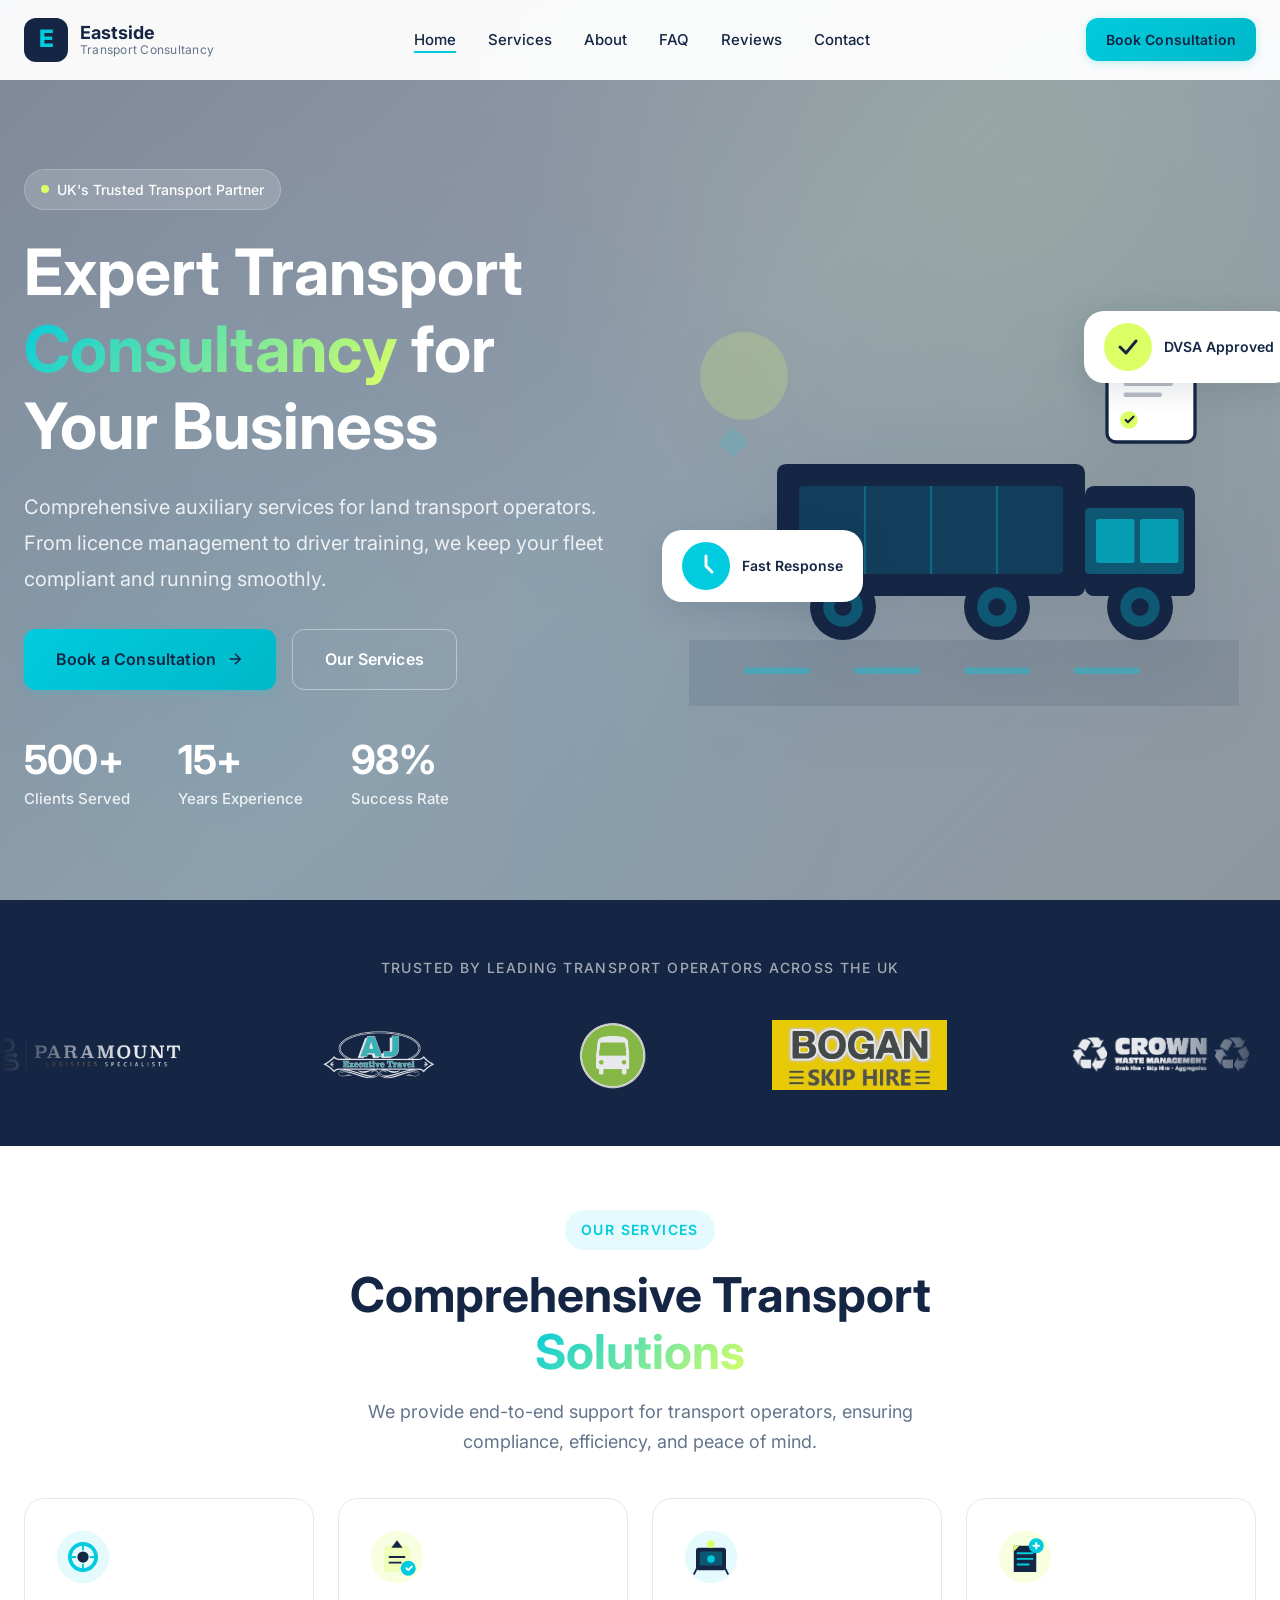
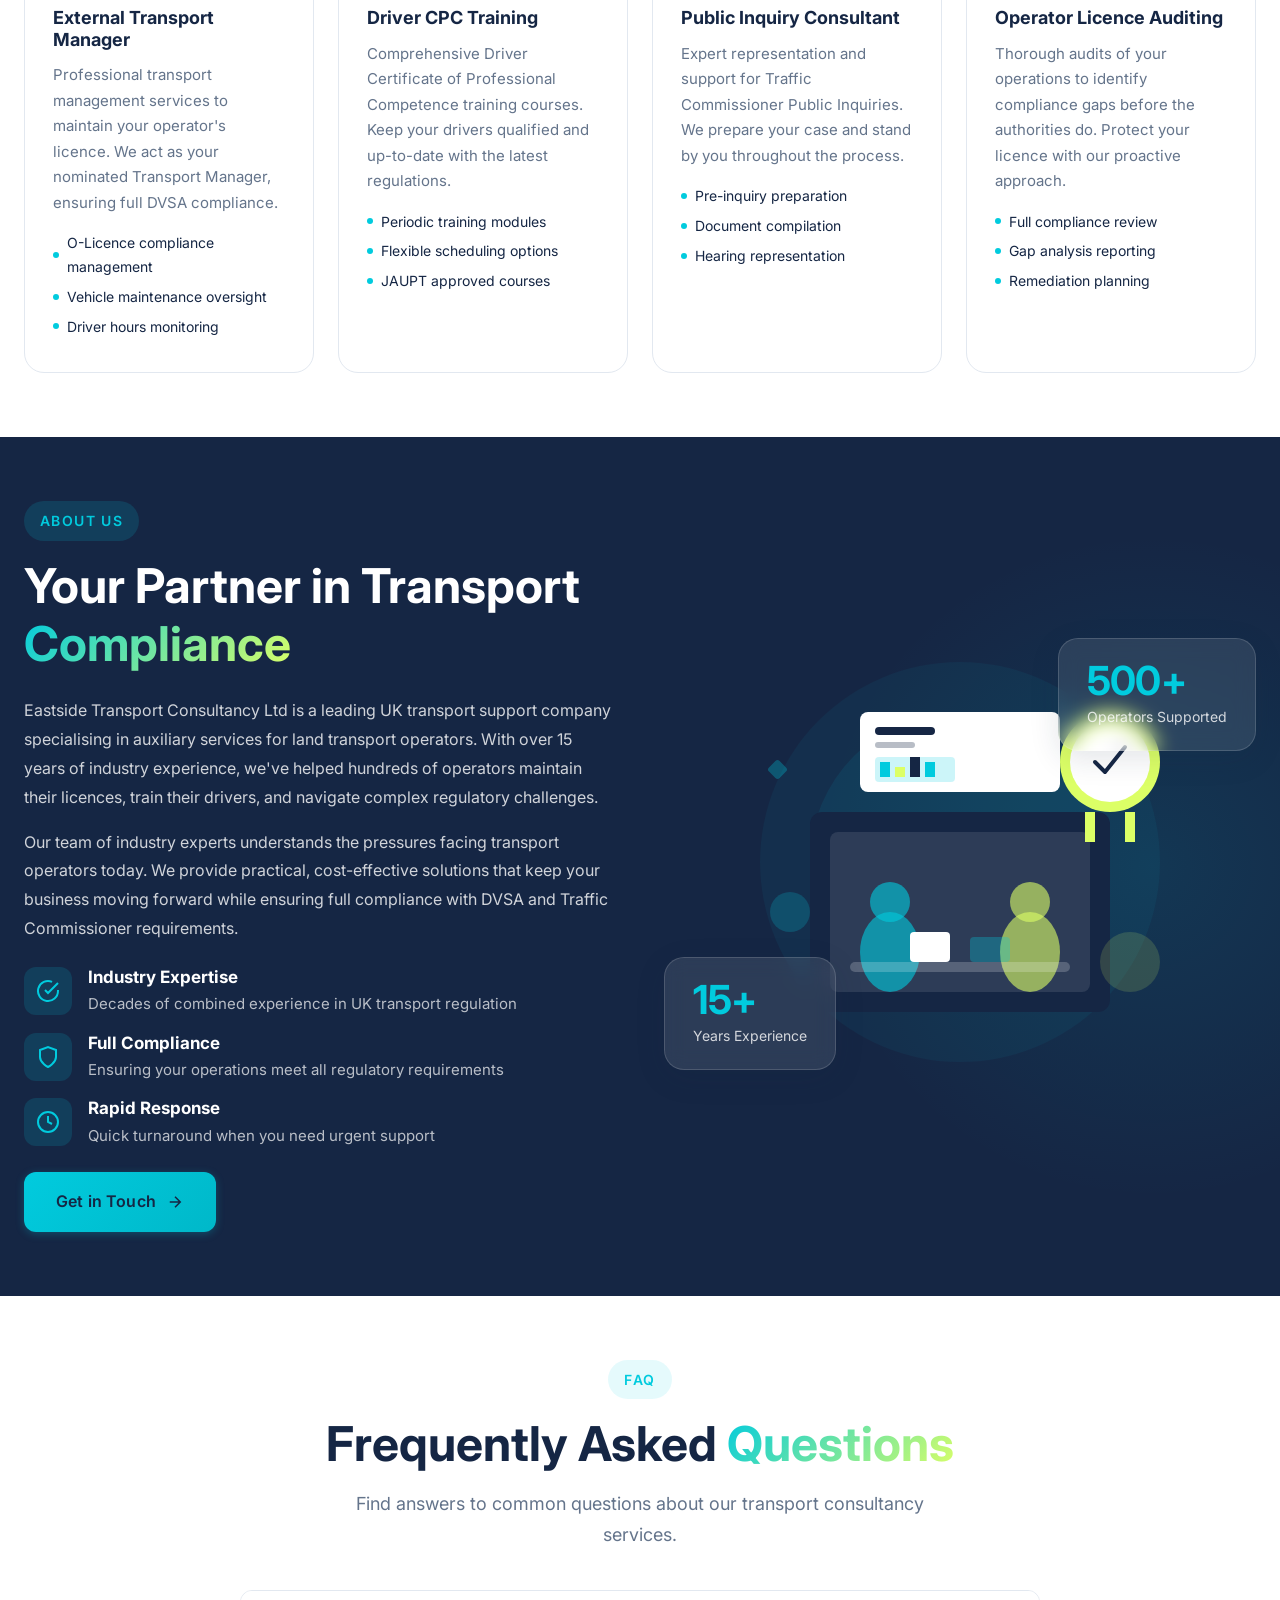
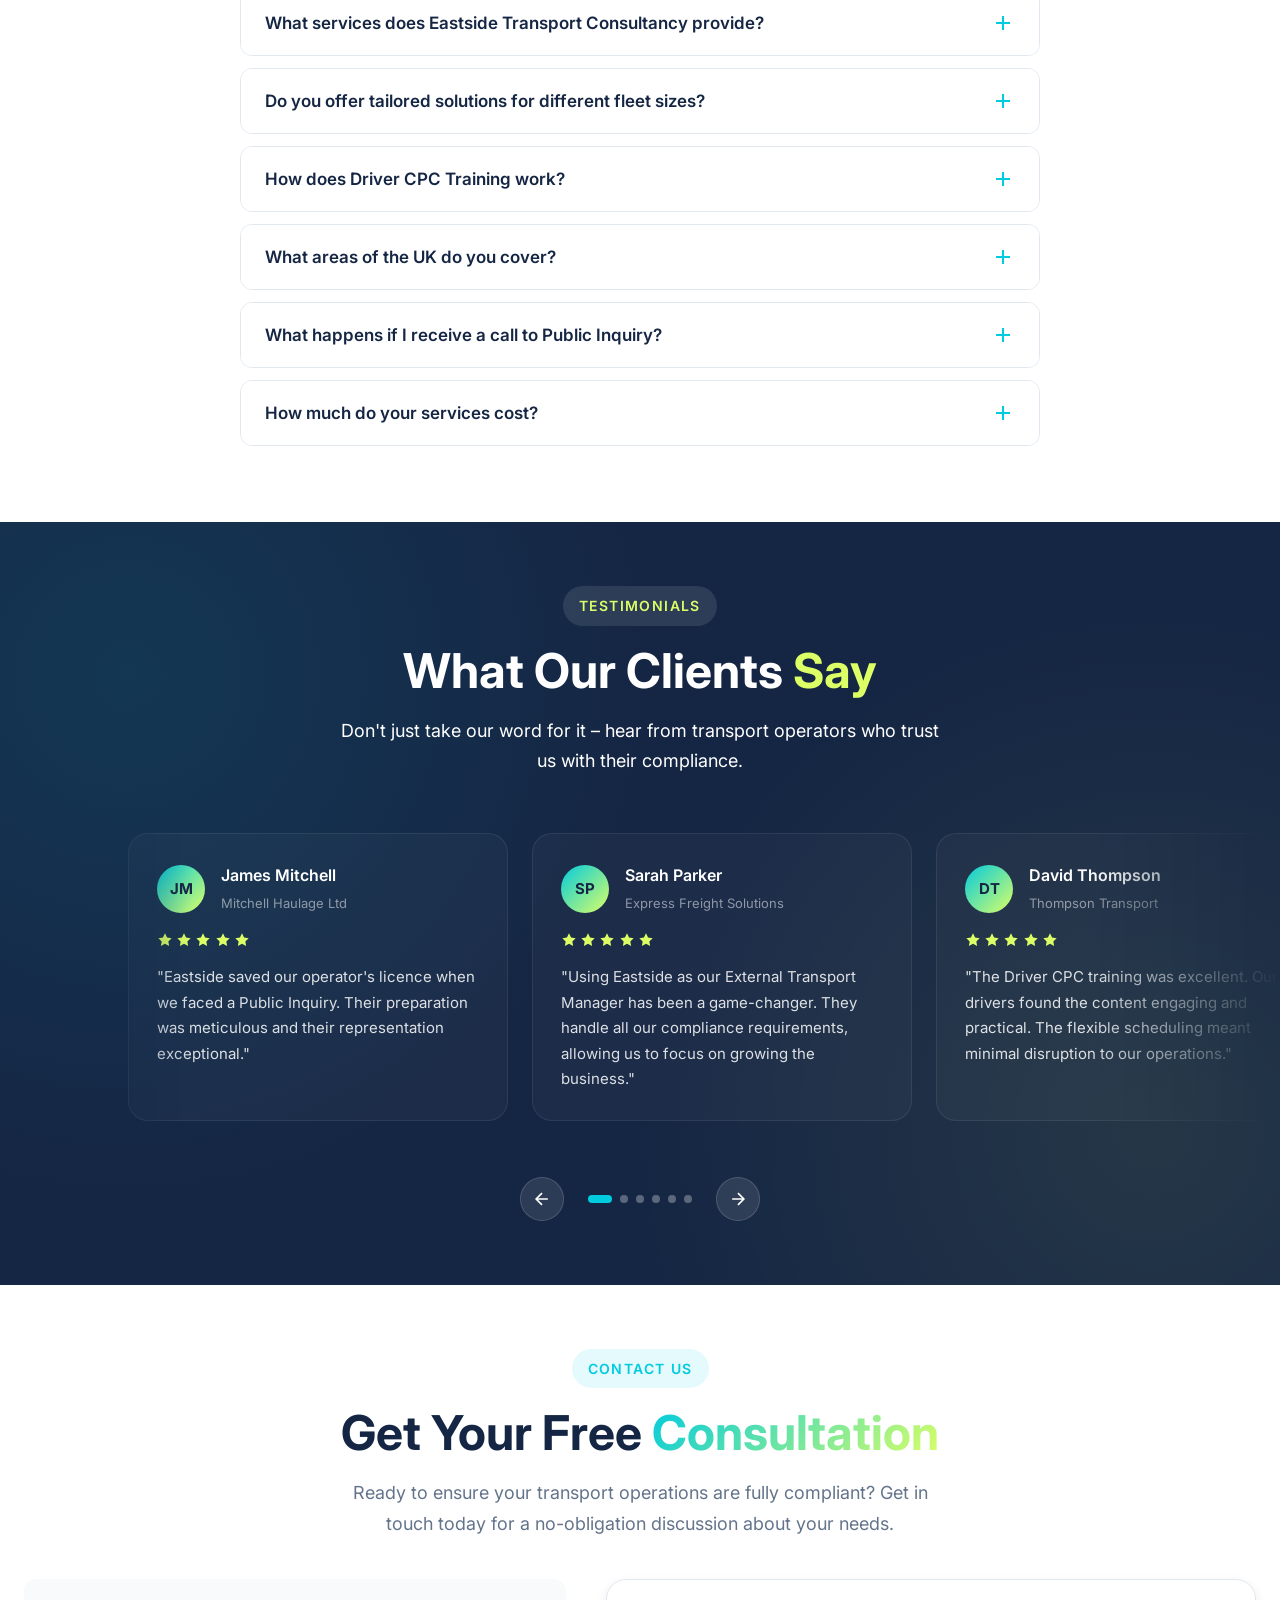
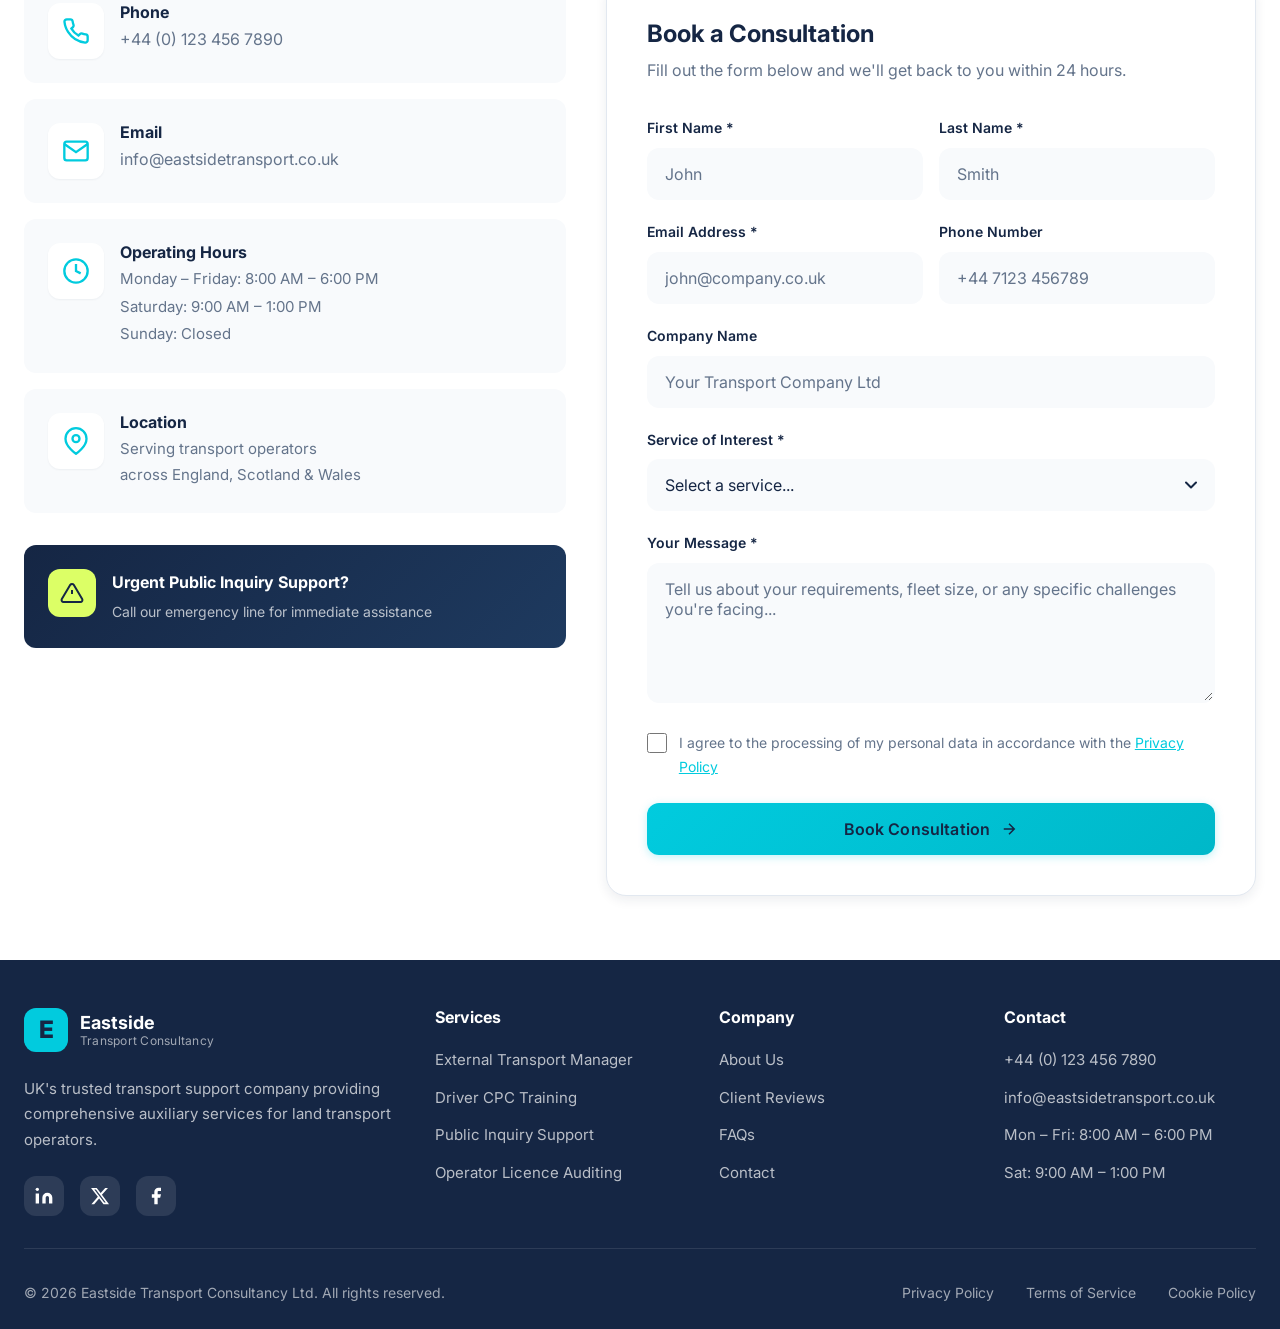
==== index.html @ 1ccb3931 "Initial commit without large video" ====
<!DOCTYPE html>
<html lang="en-GB">
<head>
    <meta charset="UTF-8">
    <meta name="viewport" content="width=device-width, initial-scale=1.0">
    <meta name="description" content="Eastside Transport Consultancy Ltd - UK's trusted transport support company providing External Transport Manager services, Driver CPC Training, Public Inquiry support, and Operator Licence Auditing.">
    <meta name="keywords" content="transport consultancy, external transport manager, driver CPC training, operator licence auditing, public inquiry solicitor, UK transport services, HGV compliance, fleet management">
    <meta name="author" content="Eastside Transport Consultancy Ltd">
    <meta name="robots" content="index, follow">
    
    <!-- Open Graph / Social Media -->
    <meta property="og:type" content="website">
    <meta property="og:title" content="Eastside Transport Consultancy | Professional Transport Support Services UK">
    <meta property="og:description" content="Expert transport consultancy services including External Transport Manager, Driver CPC Training, Public Inquiry support, and Operator Licence Auditing.">
    <meta property="og:url" content="https://eastsidetransportconsultancy.co.uk">
    <meta property="og:image" content="images/og-image.jpg">
    
    <!-- Twitter Card -->
    <meta name="twitter:card" content="summary_large_image">
    <meta name="twitter:title" content="Eastside Transport Consultancy | Professional Transport Support Services UK">
    <meta name="twitter:description" content="Expert transport consultancy services including External Transport Manager, Driver CPC Training, and more.">
    
    <title>Eastside Transport Consultancy | Professional Transport Support Services UK</title>
    
    <!-- Favicon -->
    <link rel="icon" type="image/svg+xml" href="data:image/svg+xml,<svg xmlns='http://www.w3.org/2000/svg' viewBox='0 0 100 100'><rect fill='%23152644' rx='15' width='100' height='100'/><text x='50' y='65' font-size='50' text-anchor='middle' fill='%2301cbde'>E</text></svg>">
    
    <!-- Google Fonts -->
    <link rel="preconnect" href="https://fonts.googleapis.com">
    <link rel="preconnect" href="https://fonts.gstatic.com" crossorigin>
    <link href="https://fonts.googleapis.com/css2?family=Inter:wght@300;400;500;600;700;800;900&display=swap" rel="stylesheet">
    
    <!-- Stylesheet -->
    <link rel="stylesheet" href="styles.css">
    
    <!-- Canonical URL -->
    <link rel="canonical" href="https://eastsidetransportconsultancy.co.uk">
</head>
<body>
    <!-- Navigation -->
    <header class="header" id="header">
        <nav class="nav container">
            <a href="#" class="nav__logo">
                <span class="logo-icon">E</span>
                <div class="logo-text">
                    <span class="logo-name">Eastside</span>
                    <span class="logo-tagline">Transport Consultancy</span>
                </div>
            </a>
            
            <ul class="nav__menu" id="nav-menu">
                <li class="nav__item"><a href="#home" class="nav__link active">Home</a></li>
                <li class="nav__item"><a href="#services" class="nav__link">Services</a></li>
                <li class="nav__item"><a href="#about" class="nav__link">About</a></li>
                <li class="nav__item"><a href="#faq" class="nav__link">FAQ</a></li>
                <li class="nav__item"><a href="#reviews" class="nav__link">Reviews</a></li>
                <li class="nav__item"><a href="#contact" class="nav__link">Contact</a></li>
            </ul>
            
            <a href="#contact" class="btn btn--primary nav__cta">Book Consultation</a>
            
            <button class="nav__toggle" id="nav-toggle" aria-label="Toggle navigation">
                <span class="hamburger"></span>
            </button>
        </nav>
    </header>

    <main>
        <!-- Hero Section -->
        <section class="hero hero--has-video" id="home">
            <div class="hero__bg">
                <video class="hero__video" autoplay muted loop playsinline>
                    <source src="Videos/Highway hero video.mp4" type="video/mp4">
                </video>
                <div class="hero__video-overlay"></div>
                <div class="hero__pattern"></div>
                <div class="hero__gradient"></div>
            </div>
            <div class="container hero__container">
                <div class="hero__content">
                    <div class="hero__badge" data-animate="fade-up">
                        <span class="badge-dot"></span>
                        UK's Trusted Transport Partner
                    </div>
                    <h1 class="hero__title" data-animate="fade-up" data-delay="100">
                        Expert Transport <span class="text-gradient">Consultancy</span> for Your Business
                    </h1>
                    <p class="hero__subtitle" data-animate="fade-up" data-delay="200">
                        Comprehensive auxiliary services for land transport operators. From licence management to driver training, we keep your fleet compliant and running smoothly.
                    </p>
                    <div class="hero__cta" data-animate="fade-up" data-delay="300">
                        <a href="#contact" class="btn btn--primary btn--large">
                            <span>Book a Consultation</span>
                            <svg width="20" height="20" viewBox="0 0 24 24" fill="none" stroke="currentColor" stroke-width="2">
                                <path d="M5 12h14M12 5l7 7-7 7"/>
                            </svg>
                        </a>
                        <a href="#services" class="btn btn--outline btn--large">
                            <span>Our Services</span>
                        </a>
                    </div>
                    <div class="hero__stats" data-animate="fade-up" data-delay="400">
                        <div class="stat">
                            <span class="stat__number">500+</span>
                            <span class="stat__label">Clients Served</span>
                        </div>
                        <div class="stat">
                            <span class="stat__number">15+</span>
                            <span class="stat__label">Years Experience</span>
                        </div>
                        <div class="stat">
                            <span class="stat__number">98%</span>
                            <span class="stat__label">Success Rate</span>
                        </div>
                    </div>
                </div>
                <div class="hero__visual" data-animate="fade-left" data-delay="200">
                    <div class="hero__image-wrapper">
                        <div class="hero__image">
                            <svg viewBox="0 0 500 400" fill="none" xmlns="http://www.w3.org/2000/svg" class="hero-illustration">
                                <!-- Truck Body -->
                                <rect x="80" y="180" width="280" height="120" rx="8" fill="#152644"/>
                                <rect x="360" y="200" width="100" height="100" rx="8" fill="#152644"/>
                                <!-- Cabin -->
                                <rect x="360" y="220" width="90" height="60" rx="4" fill="#01cbde" opacity="0.3"/>
                                <rect x="370" y="230" width="35" height="40" rx="2" fill="#01cbde" opacity="0.6"/>
                                <rect x="410" y="230" width="35" height="40" rx="2" fill="#01cbde" opacity="0.6"/>
                                <!-- Container Details -->
                                <rect x="100" y="200" width="240" height="80" rx="4" fill="#01cbde" opacity="0.15"/>
                                <line x1="160" y1="200" x2="160" y2="280" stroke="#01cbde" stroke-width="2" opacity="0.3"/>
                                <line x1="220" y1="200" x2="220" y2="280" stroke="#01cbde" stroke-width="2" opacity="0.3"/>
                                <line x1="280" y1="200" x2="280" y2="280" stroke="#01cbde" stroke-width="2" opacity="0.3"/>
                                <!-- Wheels -->
                                <circle cx="140" cy="310" r="30" fill="#152644"/>
                                <circle cx="140" cy="310" r="18" fill="#01cbde" opacity="0.3"/>
                                <circle cx="140" cy="310" r="8" fill="#152644"/>
                                <circle cx="280" cy="310" r="30" fill="#152644"/>
                                <circle cx="280" cy="310" r="18" fill="#01cbde" opacity="0.3"/>
                                <circle cx="280" cy="310" r="8" fill="#152644"/>
                                <circle cx="410" cy="310" r="30" fill="#152644"/>
                                <circle cx="410" cy="310" r="18" fill="#01cbde" opacity="0.3"/>
                                <circle cx="410" cy="310" r="8" fill="#152644"/>
                                <!-- Road -->
                                <rect x="0" y="340" width="500" height="60" fill="#152644" opacity="0.1"/>
                                <rect x="50" y="365" width="60" height="6" rx="3" fill="#01cbde" opacity="0.4"/>
                                <rect x="150" y="365" width="60" height="6" rx="3" fill="#01cbde" opacity="0.4"/>
                                <rect x="250" y="365" width="60" height="6" rx="3" fill="#01cbde" opacity="0.4"/>
                                <rect x="350" y="365" width="60" height="6" rx="3" fill="#01cbde" opacity="0.4"/>
                                <!-- Decorative Elements -->
                                <circle cx="50" cy="100" r="40" fill="#dcff66" opacity="0.2"/>
                                <circle cx="450" cy="80" r="30" fill="#01cbde" opacity="0.2"/>
                                <rect x="30" y="150" width="20" height="20" rx="4" fill="#01cbde" opacity="0.15" transform="rotate(45 40 160)"/>
                                <!-- Document/Clipboard Icon -->
                                <rect x="380" y="60" width="80" height="100" rx="8" fill="white" stroke="#152644" stroke-width="3"/>
                                <rect x="395" y="80" width="50" height="6" rx="3" fill="#01cbde"/>
                                <rect x="395" y="95" width="40" height="4" rx="2" fill="#152644" opacity="0.3"/>
                                <rect x="395" y="105" width="45" height="4" rx="2" fill="#152644" opacity="0.3"/>
                                <rect x="395" y="115" width="35" height="4" rx="2" fill="#152644" opacity="0.3"/>
                                <circle cx="400" cy="140" r="8" fill="#dcff66"/>
                                <path d="M397 140 L399 142 L404 137" stroke="#152644" stroke-width="2" stroke-linecap="round" stroke-linejoin="round"/>
                            </svg>
                        </div>
                        <div class="hero__float hero__float--1">
                            <svg width="48" height="48" viewBox="0 0 48 48" fill="none">
                                <circle cx="24" cy="24" r="24" fill="#dcff66"/>
                                <path d="M16 24l6 6 10-12" stroke="#152644" stroke-width="3" stroke-linecap="round" stroke-linejoin="round"/>
                            </svg>
                            <span>DVSA Approved</span>
                        </div>
                        <div class="hero__float hero__float--2">
                            <svg width="48" height="48" viewBox="0 0 48 48" fill="none">
                                <circle cx="24" cy="24" r="24" fill="#01cbde"/>
                                <path d="M24 14v10l6 6" stroke="white" stroke-width="3" stroke-linecap="round" stroke-linejoin="round"/>
                            </svg>
                            <span>Fast Response</span>
                        </div>
                    </div>
                </div>
            </div>
            
            </section>

        <!-- Trusted Companies Section -->
        <section class="trusted-companies" id="trusted">
            <div class="container">
                <p class="trusted-companies__label">Trusted by leading transport operators across the UK</p>
            </div>
            <div class="trusted-companies__track">
                <div class="trusted-companies__logos">
                    <!-- First set of logos -->
                    <div class="trusted-companies__logo">
                        <img src="logos/paramount_logistics_logo-final.webp" alt="Paramount Logistics">
                    </div>
                    <div class="trusted-companies__logo">
                        <img src="logos/AJ-Travel-Website-Logo.png" alt="AJ Travel">
                    </div>
                    <div class="trusted-companies__logo">
                        <img src="logos/asa travel.png" alt="ASA Travel">
                    </div>
                    <div class="trusted-companies__logo">
                        <img src="logos/bogan-skip-hire-logo-25.jpg" alt="Bogan Skip Hire">
                    </div>
                    <div class="trusted-companies__logo">
                        <img src="logos/Crown-Waste-Management-Logo-White-2021-01.webp" alt="Crown Waste Management">
                    </div>
                    <div class="trusted-companies__logo">
                        <img src="logos/rh travels white.png" alt="RH Travels">
                    </div>
                    <div class="trusted-companies__logo">
                        <img src="logos/SB_logo.png" alt="SB Logo">
                    </div>
                    <div class="trusted-companies__logo travelstar-logo">
                        <img src="logos/travel star no bg.png" alt="Travelstar">
                    </div>
                    <div class="trusted-companies__logo">
                        <img src="logos/wallsall builders white (1).png" alt="Walsall Builders">
                    </div>
                    <div class="trusted-companies__logo">
                        <img src="logos/westbourne school.png" alt="Westbourne School">
                    </div>
                    <!-- Duplicate set for seamless loop -->
                    <div class="trusted-companies__logo">
                        <img src="logos/paramount_logistics_logo-final.webp" alt="Paramount Logistics">
                    </div>
                    <div class="trusted-companies__logo">
                        <img src="logos/AJ-Travel-Website-Logo.png" alt="AJ Travel">
                    </div>
                    <div class="trusted-companies__logo">
                        <img src="logos/asa travel.png" alt="ASA Travel">
                    </div>
                    <div class="trusted-companies__logo">
                        <img src="logos/bogan-skip-hire-logo-25.jpg" alt="Bogan Skip Hire">
                    </div>
                    <div class="trusted-companies__logo">
                        <img src="logos/Crown-Waste-Management-Logo-White-2021-01.webp" alt="Crown Waste Management">
                    </div>
                    <div class="trusted-companies__logo">
                        <img src="logos/rh travels white.png" alt="RH Travels">
                    </div>
                    <div class="trusted-companies__logo">
                        <img src="logos/SB_logo.png" alt="SB Logo">
                    </div>
                    <div class="trusted-companies__logo travelstar-logo">
                        <img src="logos/travel star no bg.png" alt="Travelstar">
                    </div>
                    <div class="trusted-companies__logo">
                        <img src="logos/wallsall builders white (1).png" alt="Walsall Builders">
                    </div>
                    <div class="trusted-companies__logo">
                        <img src="logos/westbourne school.png" alt="Westbourne School">
                    </div>
                </div>
            </div>
        </section>

        <!-- Services Section -->
        <section class="services" id="services">
            <div class="container">
                <div class="section-header" data-animate="fade-up">
                    <span class="section-tag">Our Services</span>
                    <h2 class="section-title">Comprehensive Transport <span class="text-gradient">Solutions</span></h2>
                    <p class="section-subtitle">We provide end-to-end support for transport operators, ensuring compliance, efficiency, and peace of mind.</p>
                </div>
                
                <div class="services__grid">
                    <!-- Service 1 -->
                    <article class="service-card" data-animate="fade-up" data-delay="100">
                        <div class="service-card__icon">
                            <svg viewBox="0 0 64 64" fill="none">
                                <circle cx="32" cy="32" r="28" fill="#01cbde" opacity="0.1"/>
                                <path d="M32 16c-8.8 0-16 7.2-16 16s7.2 16 16 16 16-7.2 16-16-7.2-16-16-16zm0 28c-6.6 0-12-5.4-12-12s5.4-12 12-12 12 5.4 12 12-5.4 12-12 12z" fill="#01cbde"/>
                                <circle cx="32" cy="32" r="6" fill="#152644"/>
                                <path d="M32 20v4M32 40v4M20 32h4M40 32h4" stroke="#01cbde" stroke-width="2" stroke-linecap="round"/>
                            </svg>
                        </div>
                        <h3 class="service-card__title">External Transport Manager</h3>
                        <p class="service-card__desc">Professional transport management services to maintain your operator's licence. We act as your nominated Transport Manager, ensuring full DVSA compliance.</p>
                        <ul class="service-card__features">
                            <li>O-Licence compliance management</li>
                            <li>Vehicle maintenance oversight</li>
                            <li>Driver hours monitoring</li>
                        </ul>
                    </article>

                    <!-- Service 2 -->
                    <article class="service-card" data-animate="fade-up" data-delay="200">
                        <div class="service-card__icon">
                            <svg viewBox="0 0 64 64" fill="none">
                                <circle cx="32" cy="32" r="28" fill="#dcff66" opacity="0.2"/>
                                <rect x="18" y="20" width="28" height="28" rx="4" fill="#dcff66" opacity="0.3"/>
                                <path d="M24 32h16M24 38h12" stroke="#152644" stroke-width="2" stroke-linecap="round"/>
                                <path d="M32 14l-6 8h12l-6-8z" fill="#152644"/>
                                <circle cx="44" cy="44" r="8" fill="#01cbde"/>
                                <path d="M42 44l2 2 4-4" stroke="white" stroke-width="2" stroke-linecap="round" stroke-linejoin="round"/>
                            </svg>
                        </div>
                        <h3 class="service-card__title">Driver CPC Training</h3>
                        <p class="service-card__desc">Comprehensive Driver Certificate of Professional Competence training courses. Keep your drivers qualified and up-to-date with the latest regulations.</p>
                        <ul class="service-card__features">
                            <li>Periodic training modules</li>
                            <li>Flexible scheduling options</li>
                            <li>JAUPT approved courses</li>
                        </ul>
                    </article>

                    <!-- Service 3 -->
                    <article class="service-card" data-animate="fade-up" data-delay="300">
                        <div class="service-card__icon">
                            <svg viewBox="0 0 64 64" fill="none">
                                <circle cx="32" cy="32" r="28" fill="#01cbde" opacity="0.1"/>
                                <rect x="16" y="22" width="32" height="24" rx="3" fill="#152644"/>
                                <rect x="20" y="26" width="24" height="16" rx="2" fill="#01cbde" opacity="0.3"/>
                                <circle cx="32" cy="34" r="4" fill="#01cbde"/>
                                <path d="M14 50l4-8h28l4 8" stroke="#152644" stroke-width="2" stroke-linecap="round"/>
                                <rect x="28" y="14" width="8" height="8" rx="4" fill="#dcff66"/>
                            </svg>
                        </div>
                        <h3 class="service-card__title">Public Inquiry Consultant</h3>
                        <p class="service-card__desc">Expert representation and support for Traffic Commissioner Public Inquiries. We prepare your case and stand by you throughout the process.</p>
                        <ul class="service-card__features">
                            <li>Pre-inquiry preparation</li>
                            <li>Document compilation</li>
                            <li>Hearing representation</li>
                        </ul>
                    </article>

                    <!-- Service 4 -->
                    <article class="service-card" data-animate="fade-up" data-delay="400">
                        <div class="service-card__icon">
                            <svg viewBox="0 0 64 64" fill="none">
                                <circle cx="32" cy="32" r="28" fill="#dcff66" opacity="0.2"/>
                                <path d="M20 20h24v28H20z" fill="#152644"/>
                                <path d="M24 28h16M24 34h16M24 40h12" stroke="#01cbde" stroke-width="2" stroke-linecap="round"/>
                                <circle cx="44" cy="20" r="8" fill="#01cbde"/>
                                <path d="M41 20h6M44 17v6" stroke="white" stroke-width="2" stroke-linecap="round"/>
                                <path d="M26 20l-6 6v-6h6z" fill="#dcff66"/>
                            </svg>
                        </div>
                        <h3 class="service-card__title">Operator Licence Auditing</h3>
                        <p class="service-card__desc">Thorough audits of your operations to identify compliance gaps before the authorities do. Protect your licence with our proactive approach.</p>
                        <ul class="service-card__features">
                            <li>Full compliance review</li>
                            <li>Gap analysis reporting</li>
                            <li>Remediation planning</li>
                        </ul>
                    </article>
                </div>
            </div>
        </section>

        <!-- About Section -->
        <section class="about" id="about">
            <div class="about__bg">
                <div class="about__pattern"></div>
            </div>
            <div class="container about__container">
                <div class="about__content" data-animate="fade-right">
                    <span class="section-tag">About Us</span>
                    <h2 class="section-title">Your Partner in Transport <span class="text-gradient">Compliance</span></h2>
                    <p class="about__text">
                        Eastside Transport Consultancy Ltd is a leading UK transport support company specialising in auxiliary services for land transport operators. With over 15 years of industry experience, we've helped hundreds of operators maintain their licences, train their drivers, and navigate complex regulatory challenges.
                    </p>
                    <p class="about__text">
                        Our team of industry experts understands the pressures facing transport operators today. We provide practical, cost-effective solutions that keep your business moving forward while ensuring full compliance with DVSA and Traffic Commissioner requirements.
                    </p>
                    
                    <div class="about__features">
                        <div class="about__feature">
                            <div class="about__feature-icon">
                                <svg width="24" height="24" viewBox="0 0 24 24" fill="none" stroke="currentColor" stroke-width="2">
                                    <path d="M22 11.08V12a10 10 0 1 1-5.93-9.14"/>
                                    <polyline points="22 4 12 14.01 9 11.01"/>
                                </svg>
                            </div>
                            <div>
                                <h4>Industry Expertise</h4>
                                <p>Decades of combined experience in UK transport regulation</p>
                            </div>
                        </div>
                        <div class="about__feature">
                            <div class="about__feature-icon">
                                <svg width="24" height="24" viewBox="0 0 24 24" fill="none" stroke="currentColor" stroke-width="2">
                                    <path d="M12 22s8-4 8-10V5l-8-3-8 3v7c0 6 8 10 8 10z"/>
                                </svg>
                            </div>
                            <div>
                                <h4>Full Compliance</h4>
                                <p>Ensuring your operations meet all regulatory requirements</p>
                            </div>
                        </div>
                        <div class="about__feature">
                            <div class="about__feature-icon">
                                <svg width="24" height="24" viewBox="0 0 24 24" fill="none" stroke="currentColor" stroke-width="2">
                                    <circle cx="12" cy="12" r="10"/>
                                    <polyline points="12 6 12 12 16 14"/>
                                </svg>
                            </div>
                            <div>
                                <h4>Rapid Response</h4>
                                <p>Quick turnaround when you need urgent support</p>
                            </div>
                        </div>
                    </div>
                    
                    <a href="#contact" class="btn btn--primary btn--large">
                        <span>Get in Touch</span>
                        <svg width="20" height="20" viewBox="0 0 24 24" fill="none" stroke="currentColor" stroke-width="2">
                            <path d="M5 12h14M12 5l7 7-7 7"/>
                        </svg>
                    </a>
                </div>
                
                <div class="about__visual" data-animate="fade-left">
                    <div class="about__image">
                        <svg viewBox="0 0 500 500" fill="none" xmlns="http://www.w3.org/2000/svg" class="about-illustration">
                            <!-- Background circles -->
                            <circle cx="250" cy="250" r="200" fill="#01cbde" opacity="0.05"/>
                            <circle cx="250" cy="250" r="150" fill="#01cbde" opacity="0.08"/>
                            
                            <!-- Office/Meeting scene -->
                            <rect x="100" y="200" width="300" height="200" rx="12" fill="#152644"/>
                            <rect x="120" y="220" width="260" height="160" rx="8" fill="white" opacity="0.1"/>
                            
                            <!-- People silhouettes -->
                            <ellipse cx="180" cy="340" rx="30" ry="40" fill="#01cbde" opacity="0.6"/>
                            <circle cx="180" cy="290" r="20" fill="#01cbde" opacity="0.6"/>
                            
                            <ellipse cx="320" cy="340" rx="30" ry="40" fill="#dcff66" opacity="0.6"/>
                            <circle cx="320" cy="290" r="20" fill="#dcff66" opacity="0.6"/>
                            
                            <!-- Table -->
                            <rect x="140" y="350" width="220" height="10" rx="5" fill="white" opacity="0.2"/>
                            
                            <!-- Documents on table -->
                            <rect x="200" y="320" width="40" height="30" rx="4" fill="white"/>
                            <rect x="260" y="325" width="40" height="25" rx="4" fill="#01cbde" opacity="0.3"/>
                            
                            <!-- Chart/Presentation -->
                            <rect x="150" y="100" width="200" height="80" rx="8" fill="white"/>
                            <rect x="165" y="115" width="60" height="8" rx="4" fill="#152644"/>
                            <rect x="165" y="130" width="40" height="6" rx="3" fill="#152644" opacity="0.3"/>
                            <rect x="165" y="145" width="80" height="25" rx="4" fill="#01cbde" opacity="0.2"/>
                            <rect x="170" y="150" width="10" height="15" fill="#01cbde"/>
                            <rect x="185" y="155" width="10" height="10" fill="#dcff66"/>
                            <rect x="200" y="145" width="10" height="20" fill="#152644"/>
                            <rect x="215" y="150" width="10" height="15" fill="#01cbde"/>
                            
                            <!-- Certificate badge -->
                            <circle cx="400" cy="150" r="50" fill="#dcff66"/>
                            <circle cx="400" cy="150" r="40" fill="white"/>
                            <path d="M385 150l10 10 20-25" stroke="#152644" stroke-width="4" stroke-linecap="round" stroke-linejoin="round"/>
                            <rect x="375" y="200" width="10" height="30" fill="#dcff66"/>
                            <rect x="415" y="200" width="10" height="30" fill="#dcff66"/>
                            
                            <!-- Decorative elements -->
                            <circle cx="80" cy="300" r="20" fill="#01cbde" opacity="0.2"/>
                            <circle cx="420" cy="350" r="30" fill="#dcff66" opacity="0.15"/>
                            <rect x="60" y="150" width="15" height="15" rx="3" fill="#01cbde" opacity="0.3" transform="rotate(45 67.5 157.5)"/>
                        </svg>
                    </div>
                    <div class="about__stat-card about__stat-card--1">
                        <span class="stat-number">500+</span>
                        <span class="stat-text">Operators Supported</span>
                    </div>
                    <div class="about__stat-card about__stat-card--2">
                        <span class="stat-number">15+</span>
                        <span class="stat-text">Years Experience</span>
                    </div>
                </div>
            </div>
        </section>

        <!-- FAQ Section -->
        <section class="faq" id="faq">
            <div class="container">
                <div class="section-header" data-animate="fade-up">
                    <span class="section-tag">FAQ</span>
                    <h2 class="section-title">Frequently Asked <span class="text-gradient">Questions</span></h2>
                    <p class="section-subtitle">Find answers to common questions about our transport consultancy services.</p>
                </div>
                
                <div class="faq__grid" data-animate="fade-up" data-delay="200">
                    <div class="faq__item">
                        <button class="faq__question" aria-expanded="false">
                            <span>What services does Eastside Transport Consultancy provide?</span>
                            <svg class="faq__icon" width="24" height="24" viewBox="0 0 24 24" fill="none" stroke="currentColor" stroke-width="2">
                                <line x1="12" y1="5" x2="12" y2="19"/>
                                <line x1="5" y1="12" x2="19" y2="12"/>
                            </svg>
                        </button>
                        <div class="faq__answer">
                            <p>We offer comprehensive transport support services including External Transport Manager services, Driver CPC Training courses, Public Inquiry representation, and Operator Licence Auditing. Our goal is to keep your transport operations fully compliant with UK regulations.</p>
                        </div>
                    </div>
                    
                    <div class="faq__item">
                        <button class="faq__question" aria-expanded="false">
                            <span>Do you offer tailored solutions for different fleet sizes?</span>
                            <svg class="faq__icon" width="24" height="24" viewBox="0 0 24 24" fill="none" stroke="currentColor" stroke-width="2">
                                <line x1="12" y1="5" x2="12" y2="19"/>
                                <line x1="5" y1="12" x2="19" y2="12"/>
                            </svg>
                        </button>
                        <div class="faq__answer">
                            <p>Absolutely! We understand that every transport operation is unique. Whether you're running a single vehicle or managing a large fleet, we tailor our services to meet your specific needs and budget. Our flexible approach ensures you get exactly the support you require.</p>
                        </div>
                    </div>
                    
                    <div class="faq__item">
                        <button class="faq__question" aria-expanded="false">
                            <span>How does Driver CPC Training work?</span>
                            <svg class="faq__icon" width="24" height="24" viewBox="0 0 24 24" fill="none" stroke="currentColor" stroke-width="2">
                                <line x1="12" y1="5" x2="12" y2="19"/>
                                <line x1="5" y1="12" x2="19" y2="12"/>
                            </svg>
                        </button>
                        <div class="faq__answer">
                            <p>Our Driver CPC Training courses are JAUPT approved and designed to meet the 35-hour periodic training requirement. We offer flexible scheduling including weekday and weekend sessions, and can conduct training at your premises or at our training centres. Each 7-hour module contributes to the mandatory training hours.</p>
                        </div>
                    </div>
                    
                    <div class="faq__item">
                        <button class="faq__question" aria-expanded="false">
                            <span>What areas of the UK do you cover?</span>
                            <svg class="faq__icon" width="24" height="24" viewBox="0 0 24 24" fill="none" stroke="currentColor" stroke-width="2">
                                <line x1="12" y1="5" x2="12" y2="19"/>
                                <line x1="5" y1="12" x2="19" y2="12"/>
                            </svg>
                        </button>
                        <div class="faq__answer">
                            <p>We provide our services throughout England, Scotland, and Wales. Our External Transport Manager services can be delivered remotely or with on-site visits, and we can conduct training at locations convenient for your drivers across the UK.</p>
                        </div>
                    </div>
                    
                    <div class="faq__item">
                        <button class="faq__question" aria-expanded="false">
                            <span>What happens if I receive a call to Public Inquiry?</span>
                            <svg class="faq__icon" width="24" height="24" viewBox="0 0 24 24" fill="none" stroke="currentColor" stroke-width="2">
                                <line x1="12" y1="5" x2="12" y2="19"/>
                                <line x1="5" y1="12" x2="19" y2="12"/>
                            </svg>
                        </button>
                        <div class="faq__answer">
                            <p>Don't panic – contact us immediately. We'll review your case, help you understand the issues raised, prepare the necessary documentation, and represent you at the hearing. Our experienced team has an excellent track record of helping operators retain their licences through proper preparation and presentation.</p>
                        </div>
                    </div>
                    
                    <div class="faq__item">
                        <button class="faq__question" aria-expanded="false">
                            <span>How much do your services cost?</span>
                            <svg class="faq__icon" width="24" height="24" viewBox="0 0 24 24" fill="none" stroke="currentColor" stroke-width="2">
                                <line x1="12" y1="5" x2="12" y2="19"/>
                                <line x1="5" y1="12" x2="19" y2="12"/>
                            </svg>
                        </button>
                        <div class="faq__answer">
                            <p>Our pricing is competitive and transparent. We offer various packages depending on your needs – from one-off audits to ongoing retainer arrangements. Contact us for a free, no-obligation consultation where we'll discuss your requirements and provide a detailed quote.</p>
                        </div>
                    </div>
                </div>
            </div>
        </section>

        <!-- Reviews Section -->
        <section class="reviews" id="reviews">
            <div class="reviews__bg"></div>
            <div class="container">
                <div class="section-header section-header--light" data-animate="fade-up">
                    <span class="section-tag section-tag--light">Testimonials</span>
                    <h2 class="section-title">What Our Clients <span class="text-accent">Say</span></h2>
                    <p class="section-subtitle">Don't just take our word for it – hear from transport operators who trust us with their compliance.</p>
                </div>
            </div>
            
            <div class="reviews-slider" data-animate="fade-up" data-delay="200">
                <div class="reviews-slider__track" id="reviews-track">
                    <article class="review-card">
                        <div class="review-card__header">
                            <div class="review-card__avatar">JM</div>
                            <div class="review-card__info">
                                <strong>James Mitchell</strong>
                                <span>Mitchell Haulage Ltd</span>
                            </div>
                        </div>
                        <div class="review-card__stars">
                            <svg width="16" height="16" viewBox="0 0 24 24" fill="#dcff66"><path d="M12 2l3.09 6.26L22 9.27l-5 4.87 1.18 6.88L12 17.77l-6.18 3.25L7 14.14 2 9.27l6.91-1.01L12 2z"/></svg>
                            <svg width="16" height="16" viewBox="0 0 24 24" fill="#dcff66"><path d="M12 2l3.09 6.26L22 9.27l-5 4.87 1.18 6.88L12 17.77l-6.18 3.25L7 14.14 2 9.27l6.91-1.01L12 2z"/></svg>
                            <svg width="16" height="16" viewBox="0 0 24 24" fill="#dcff66"><path d="M12 2l3.09 6.26L22 9.27l-5 4.87 1.18 6.88L12 17.77l-6.18 3.25L7 14.14 2 9.27l6.91-1.01L12 2z"/></svg>
                            <svg width="16" height="16" viewBox="0 0 24 24" fill="#dcff66"><path d="M12 2l3.09 6.26L22 9.27l-5 4.87 1.18 6.88L12 17.77l-6.18 3.25L7 14.14 2 9.27l6.91-1.01L12 2z"/></svg>
                            <svg width="16" height="16" viewBox="0 0 24 24" fill="#dcff66"><path d="M12 2l3.09 6.26L22 9.27l-5 4.87 1.18 6.88L12 17.77l-6.18 3.25L7 14.14 2 9.27l6.91-1.01L12 2z"/></svg>
                        </div>
                        <blockquote class="review-card__text">
                            "Eastside saved our operator's licence when we faced a Public Inquiry. Their preparation was meticulous and their representation exceptional."
                        </blockquote>
                    </article>
                    
                    <article class="review-card">
                        <div class="review-card__header">
                            <div class="review-card__avatar">SP</div>
                            <div class="review-card__info">
                                <strong>Sarah Parker</strong>
                                <span>Express Freight Solutions</span>
                            </div>
                        </div>
                        <div class="review-card__stars">
                            <svg width="16" height="16" viewBox="0 0 24 24" fill="#dcff66"><path d="M12 2l3.09 6.26L22 9.27l-5 4.87 1.18 6.88L12 17.77l-6.18 3.25L7 14.14 2 9.27l6.91-1.01L12 2z"/></svg>
                            <svg width="16" height="16" viewBox="0 0 24 24" fill="#dcff66"><path d="M12 2l3.09 6.26L22 9.27l-5 4.87 1.18 6.88L12 17.77l-6.18 3.25L7 14.14 2 9.27l6.91-1.01L12 2z"/></svg>
                            <svg width="16" height="16" viewBox="0 0 24 24" fill="#dcff66"><path d="M12 2l3.09 6.26L22 9.27l-5 4.87 1.18 6.88L12 17.77l-6.18 3.25L7 14.14 2 9.27l6.91-1.01L12 2z"/></svg>
                            <svg width="16" height="16" viewBox="0 0 24 24" fill="#dcff66"><path d="M12 2l3.09 6.26L22 9.27l-5 4.87 1.18 6.88L12 17.77l-6.18 3.25L7 14.14 2 9.27l6.91-1.01L12 2z"/></svg>
                            <svg width="16" height="16" viewBox="0 0 24 24" fill="#dcff66"><path d="M12 2l3.09 6.26L22 9.27l-5 4.87 1.18 6.88L12 17.77l-6.18 3.25L7 14.14 2 9.27l6.91-1.01L12 2z"/></svg>
                        </div>
                        <blockquote class="review-card__text">
                            "Using Eastside as our External Transport Manager has been a game-changer. They handle all our compliance requirements, allowing us to focus on growing the business."
                        </blockquote>
                    </article>
                    
                    <article class="review-card">
                        <div class="review-card__header">
                            <div class="review-card__avatar">DT</div>
                            <div class="review-card__info">
                                <strong>David Thompson</strong>
                                <span>Thompson Transport</span>
                            </div>
                        </div>
                        <div class="review-card__stars">
                            <svg width="16" height="16" viewBox="0 0 24 24" fill="#dcff66"><path d="M12 2l3.09 6.26L22 9.27l-5 4.87 1.18 6.88L12 17.77l-6.18 3.25L7 14.14 2 9.27l6.91-1.01L12 2z"/></svg>
                            <svg width="16" height="16" viewBox="0 0 24 24" fill="#dcff66"><path d="M12 2l3.09 6.26L22 9.27l-5 4.87 1.18 6.88L12 17.77l-6.18 3.25L7 14.14 2 9.27l6.91-1.01L12 2z"/></svg>
                            <svg width="16" height="16" viewBox="0 0 24 24" fill="#dcff66"><path d="M12 2l3.09 6.26L22 9.27l-5 4.87 1.18 6.88L12 17.77l-6.18 3.25L7 14.14 2 9.27l6.91-1.01L12 2z"/></svg>
                            <svg width="16" height="16" viewBox="0 0 24 24" fill="#dcff66"><path d="M12 2l3.09 6.26L22 9.27l-5 4.87 1.18 6.88L12 17.77l-6.18 3.25L7 14.14 2 9.27l6.91-1.01L12 2z"/></svg>
                            <svg width="16" height="16" viewBox="0 0 24 24" fill="#dcff66"><path d="M12 2l3.09 6.26L22 9.27l-5 4.87 1.18 6.88L12 17.77l-6.18 3.25L7 14.14 2 9.27l6.91-1.01L12 2z"/></svg>
                        </div>
                        <blockquote class="review-card__text">
                            "The Driver CPC training was excellent. Our drivers found the content engaging and practical. The flexible scheduling meant minimal disruption to our operations."
                        </blockquote>
                    </article>
                    
                    <article class="review-card">
                        <div class="review-card__header">
                            <div class="review-card__avatar">RB</div>
                            <div class="review-card__info">
                                <strong>Rachel Brooks</strong>
                                <span>Brooks Logistics</span>
                            </div>
                        </div>
                        <div class="review-card__stars">
                            <svg width="16" height="16" viewBox="0 0 24 24" fill="#dcff66"><path d="M12 2l3.09 6.26L22 9.27l-5 4.87 1.18 6.88L12 17.77l-6.18 3.25L7 14.14 2 9.27l6.91-1.01L12 2z"/></svg>
                            <svg width="16" height="16" viewBox="0 0 24 24" fill="#dcff66"><path d="M12 2l3.09 6.26L22 9.27l-5 4.87 1.18 6.88L12 17.77l-6.18 3.25L7 14.14 2 9.27l6.91-1.01L12 2z"/></svg>
                            <svg width="16" height="16" viewBox="0 0 24 24" fill="#dcff66"><path d="M12 2l3.09 6.26L22 9.27l-5 4.87 1.18 6.88L12 17.77l-6.18 3.25L7 14.14 2 9.27l6.91-1.01L12 2z"/></svg>
                            <svg width="16" height="16" viewBox="0 0 24 24" fill="#dcff66"><path d="M12 2l3.09 6.26L22 9.27l-5 4.87 1.18 6.88L12 17.77l-6.18 3.25L7 14.14 2 9.27l6.91-1.01L12 2z"/></svg>
                            <svg width="16" height="16" viewBox="0 0 24 24" fill="#dcff66"><path d="M12 2l3.09 6.26L22 9.27l-5 4.87 1.18 6.88L12 17.77l-6.18 3.25L7 14.14 2 9.27l6.91-1.01L12 2z"/></svg>
                        </div>
                        <blockquote class="review-card__text">
                            "Their compliance audit identified issues we weren't even aware of. The detailed report and action plan helped us get everything sorted before our DVSA inspection."
                        </blockquote>
                    </article>
                    
                    <article class="review-card">
                        <div class="review-card__header">
                            <div class="review-card__avatar">MW</div>
                            <div class="review-card__info">
                                <strong>Michael Wilson</strong>
                                <span>Wilson & Sons Hauliers</span>
                            </div>
                        </div>
                        <div class="review-card__stars">
                            <svg width="16" height="16" viewBox="0 0 24 24" fill="#dcff66"><path d="M12 2l3.09 6.26L22 9.27l-5 4.87 1.18 6.88L12 17.77l-6.18 3.25L7 14.14 2 9.27l6.91-1.01L12 2z"/></svg>
                            <svg width="16" height="16" viewBox="0 0 24 24" fill="#dcff66"><path d="M12 2l3.09 6.26L22 9.27l-5 4.87 1.18 6.88L12 17.77l-6.18 3.25L7 14.14 2 9.27l6.91-1.01L12 2z"/></svg>
                            <svg width="16" height="16" viewBox="0 0 24 24" fill="#dcff66"><path d="M12 2l3.09 6.26L22 9.27l-5 4.87 1.18 6.88L12 17.77l-6.18 3.25L7 14.14 2 9.27l6.91-1.01L12 2z"/></svg>
                            <svg width="16" height="16" viewBox="0 0 24 24" fill="#dcff66"><path d="M12 2l3.09 6.26L22 9.27l-5 4.87 1.18 6.88L12 17.77l-6.18 3.25L7 14.14 2 9.27l6.91-1.01L12 2z"/></svg>
                            <svg width="16" height="16" viewBox="0 0 24 24" fill="#dcff66"><path d="M12 2l3.09 6.26L22 9.27l-5 4.87 1.18 6.88L12 17.77l-6.18 3.25L7 14.14 2 9.27l6.91-1.01L12 2z"/></svg>
                        </div>
                        <blockquote class="review-card__text">
                            "Professional, knowledgeable, and always available when we need them. Eastside has become an invaluable partner in keeping our fleet on the road legally."
                        </blockquote>
                    </article>
                    
                    <article class="review-card">
                        <div class="review-card__header">
                            <div class="review-card__avatar">LH</div>
                            <div class="review-card__info">
                                <strong>Linda Hughes</strong>
                                <span>Hughes Distribution</span>
                            </div>
                        </div>
                        <div class="review-card__stars">
                            <svg width="16" height="16" viewBox="0 0 24 24" fill="#dcff66"><path d="M12 2l3.09 6.26L22 9.27l-5 4.87 1.18 6.88L12 17.77l-6.18 3.25L7 14.14 2 9.27l6.91-1.01L12 2z"/></svg>
                            <svg width="16" height="16" viewBox="0 0 24 24" fill="#dcff66"><path d="M12 2l3.09 6.26L22 9.27l-5 4.87 1.18 6.88L12 17.77l-6.18 3.25L7 14.14 2 9.27l6.91-1.01L12 2z"/></svg>
                            <svg width="16" height="16" viewBox="0 0 24 24" fill="#dcff66"><path d="M12 2l3.09 6.26L22 9.27l-5 4.87 1.18 6.88L12 17.77l-6.18 3.25L7 14.14 2 9.27l6.91-1.01L12 2z"/></svg>
                            <svg width="16" height="16" viewBox="0 0 24 24" fill="#dcff66"><path d="M12 2l3.09 6.26L22 9.27l-5 4.87 1.18 6.88L12 17.77l-6.18 3.25L7 14.14 2 9.27l6.91-1.01L12 2z"/></svg>
                            <svg width="16" height="16" viewBox="0 0 24 24" fill="#dcff66"><path d="M12 2l3.09 6.26L22 9.27l-5 4.87 1.18 6.88L12 17.77l-6.18 3.25L7 14.14 2 9.27l6.91-1.01L12 2z"/></svg>
                        </div>
                        <blockquote class="review-card__text">
                            "From licence application to ongoing compliance management, Eastside has been with us every step of the way. Their expertise in transport regulations is second to none."
                        </blockquote>
                    </article>
                </div>
                
                <div class="reviews-slider__controls">
                    <button class="slider-btn slider-btn--prev" id="slider-prev" aria-label="Previous review">
                        <svg width="20" height="20" viewBox="0 0 24 24" fill="none" stroke="currentColor" stroke-width="2">
                            <path d="M19 12H5M12 19l-7-7 7-7"/>
                        </svg>
                    </button>
                    <div class="slider-dots" id="slider-dots"></div>
                    <button class="slider-btn slider-btn--next" id="slider-next" aria-label="Next review">
                        <svg width="20" height="20" viewBox="0 0 24 24" fill="none" stroke="currentColor" stroke-width="2">
                            <path d="M5 12h14M12 5l7 7-7 7"/>
                        </svg>
                    </button>
                </div>
            </div>
        </section>

        <!-- Contact Section -->
        <section class="contact" id="contact">
            <div class="container">
                <div class="section-header" data-animate="fade-up">
                    <span class="section-tag">Contact Us</span>
                    <h2 class="section-title">Get Your Free <span class="text-gradient">Consultation</span></h2>
                    <p class="section-subtitle">Ready to ensure your transport operations are fully compliant? Get in touch today for a no-obligation discussion about your needs.</p>
                </div>
                
                <div class="contact__container">
                    <div class="contact__info" data-animate="fade-right">
                        <div class="contact__card">
                            <div class="contact__icon">
                                <svg width="28" height="28" viewBox="0 0 24 24" fill="none" stroke="currentColor" stroke-width="2">
                                    <path d="M22 16.92v3a2 2 0 0 1-2.18 2 19.79 19.79 0 0 1-8.63-3.07 19.5 19.5 0 0 1-6-6 19.79 19.79 0 0 1-3.07-8.67A2 2 0 0 1 4.11 2h3a2 2 0 0 1 2 1.72 12.84 12.84 0 0 0 .7 2.81 2 2 0 0 1-.45 2.11L8.09 9.91a16 16 0 0 0 6 6l1.27-1.27a2 2 0 0 1 2.11-.45 12.84 12.84 0 0 0 2.81.7A2 2 0 0 1 22 16.92z"/>
                                </svg>
                            </div>
                            <div class="contact__detail">
                                <h4>Phone</h4>
                                <a href="tel:+441onal234567890">+44 (0) 123 456 7890</a>
                            </div>
                        </div>
                        
                        <div class="contact__card">
                            <div class="contact__icon">
                                <svg width="28" height="28" viewBox="0 0 24 24" fill="none" stroke="currentColor" stroke-width="2">
                                    <path d="M4 4h16c1.1 0 2 .9 2 2v12c0 1.1-.9 2-2 2H4c-1.1 0-2-.9-2-2V6c0-1.1.9-2 2-2z"/>
                                    <polyline points="22,6 12,13 2,6"/>
                                </svg>
                            </div>
                            <div class="contact__detail">
                                <h4>Email</h4>
                                <a href="mailto:info@eastsidetransport.co.uk">info@eastsidetransport.co.uk</a>
                            </div>
                        </div>
                        
                        <div class="contact__card">
                            <div class="contact__icon">
                                <svg width="28" height="28" viewBox="0 0 24 24" fill="none" stroke="currentColor" stroke-width="2">
                                    <circle cx="12" cy="12" r="10"/>
                                    <polyline points="12 6 12 12 16 14"/>
                                </svg>
                            </div>
                            <div class="contact__detail">
                                <h4>Operating Hours</h4>
                                <p>Monday – Friday: 8:00 AM – 6:00 PM</p>
                                <p>Saturday: 9:00 AM – 1:00 PM</p>
                                <p>Sunday: Closed</p>
                            </div>
                        </div>
                        
                        <div class="contact__card">
                            <div class="contact__icon">
                                <svg width="28" height="28" viewBox="0 0 24 24" fill="none" stroke="currentColor" stroke-width="2">
                                    <path d="M21 10c0 7-9 13-9 13s-9-6-9-13a9 9 0 0 1 18 0z"/>
                                    <circle cx="12" cy="10" r="3"/>
                                </svg>
                            </div>
                            <div class="contact__detail">
                                <h4>Location</h4>
                                <p>Serving transport operators<br>across England, Scotland & Wales</p>
                            </div>
                        </div>
                        
                        <div class="contact__emergency">
                            <div class="emergency-icon">
                                <svg width="24" height="24" viewBox="0 0 24 24" fill="none" stroke="currentColor" stroke-width="2">
                                    <path d="M10.29 3.86L1.82 18a2 2 0 0 0 1.71 3h16.94a2 2 0 0 0 1.71-3L13.71 3.86a2 2 0 0 0-3.42 0z"/>
                                    <line x1="12" y1="9" x2="12" y2="13"/>
                                    <line x1="12" y1="17" x2="12.01" y2="17"/>
                                </svg>
                            </div>
                            <div>
                                <strong>Urgent Public Inquiry Support?</strong>
                                <p>Call our emergency line for immediate assistance</p>
                            </div>
                        </div>
                    </div>
                    
                    <form class="contact__form" id="contact-form" data-animate="fade-left">
                        <h3 class="form__title">Book a Consultation</h3>
                        <p class="form__subtitle">Fill out the form below and we'll get back to you within 24 hours.</p>
                        
                        <div class="form__row">
                            <div class="form__group">
                                <label for="firstName" class="form__label">First Name *</label>
                                <input type="text" id="firstName" name="firstName" class="form__input" required placeholder="John">
                            </div>
                            <div class="form__group">
                                <label for="lastName" class="form__label">Last Name *</label>
                                <input type="text" id="lastName" name="lastName" class="form__input" required placeholder="Smith">
                            </div>
                        </div>
                        
                        <div class="form__row">
                            <div class="form__group">
                                <label for="email" class="form__label">Email Address *</label>
                                <input type="email" id="email" name="email" class="form__input" required placeholder="john@company.co.uk">
                            </div>
                            <div class="form__group">
                                <label for="phone" class="form__label">Phone Number</label>
                                <input type="tel" id="phone" name="phone" class="form__input" placeholder="+44 7123 456789">
                            </div>
                        </div>
                        
                        <div class="form__group">
                            <label for="company" class="form__label">Company Name</label>
                            <input type="text" id="company" name="company" class="form__input" placeholder="Your Transport Company Ltd">
                        </div>
                        
                        <div class="form__group">
                            <label for="service" class="form__label">Service of Interest *</label>
                            <select id="service" name="service" class="form__select" required>
                                <option value="">Select a service...</option>
                                <option value="external-tm">External Transport Manager</option>
                                <option value="driver-cpc">Driver CPC Training</option>
                                <option value="public-inquiry">Public Inquiry Support</option>
                                <option value="licence-audit">Operator Licence Auditing</option>
                                <option value="multiple">Multiple Services</option>
                                <option value="other">Other Enquiry</option>
                            </select>
                        </div>
                        
                        <div class="form__group">
                            <label for="message" class="form__label">Your Message *</label>
                            <textarea id="message" name="message" class="form__textarea" required placeholder="Tell us about your requirements, fleet size, or any specific challenges you're facing..."></textarea>
                        </div>
                        
                        <div class="form__consent">
                            <input type="checkbox" id="consent" name="consent" required>
                            <label for="consent">I agree to the processing of my personal data in accordance with the <a href="#">Privacy Policy</a></label>
                        </div>
                        
                        <button type="submit" class="btn btn--primary btn--large btn--full">
                            <span>Book Consultation</span>
                            <svg width="20" height="20" viewBox="0 0 24 24" fill="none" stroke="currentColor" stroke-width="2">
                                <path d="M5 12h14M12 5l7 7-7 7"/>
                            </svg>
                        </button>
                        
                        <div class="form__success" id="form-success">
                            <svg width="48" height="48" viewBox="0 0 24 24" fill="none" stroke="#dcff66" stroke-width="2">
                                <path d="M22 11.08V12a10 10 0 1 1-5.93-9.14"/>
                                <polyline points="22 4 12 14.01 9 11.01"/>
                            </svg>
                            <h4>Thank You!</h4>
                            <p>Your message has been received. We'll be in touch within 24 hours.</p>
                        </div>
                    </form>
                </div>
            </div>
        </section>
    </main>

    <!-- Footer -->
    <footer class="footer">
        <div class="container">
            <div class="footer__grid">
                <div class="footer__brand">
                    <a href="#" class="nav__logo">
                        <span class="logo-icon">E</span>
                        <div class="logo-text">
                            <span class="logo-name">Eastside</span>
                            <span class="logo-tagline">Transport Consultancy</span>
                        </div>
                    </a>
                    <p class="footer__desc">UK's trusted transport support company providing comprehensive auxiliary services for land transport operators.</p>
                    <div class="footer__social">
                        <a href="#" aria-label="LinkedIn" class="social-link">
                            <svg width="20" height="20" viewBox="0 0 24 24" fill="currentColor">
                                <path d="M16 8a6 6 0 0 1 6 6v7h-4v-7a2 2 0 0 0-2-2 2 2 0 0 0-2 2v7h-4v-7a6 6 0 0 1 6-6z"/>
                                <rect x="2" y="9" width="4" height="12"/>
                                <circle cx="4" cy="4" r="2"/>
                            </svg>
                        </a>
                        <a href="#" aria-label="Twitter" class="social-link">
                            <svg width="20" height="20" viewBox="0 0 24 24" fill="currentColor">
                                <path d="M18.244 2.25h3.308l-7.227 8.26 8.502 11.24H16.17l-5.214-6.817L4.99 21.75H1.68l7.73-8.835L1.254 2.25H8.08l4.713 6.231zm-1.161 17.52h1.833L7.084 4.126H5.117z"/>
                            </svg>
                        </a>
                        <a href="#" aria-label="Facebook" class="social-link">
                            <svg width="20" height="20" viewBox="0 0 24 24" fill="currentColor">
                                <path d="M18 2h-3a5 5 0 0 0-5 5v3H7v4h3v8h4v-8h3l1-4h-4V7a1 1 0 0 1 1-1h3z"/>
                            </svg>
                        </a>
                    </div>
                </div>
                
                <div class="footer__links">
                    <h4>Services</h4>
                    <ul>
                        <li><a href="#services">External Transport Manager</a></li>
                        <li><a href="#services">Driver CPC Training</a></li>
                        <li><a href="#services">Public Inquiry Support</a></li>
                        <li><a href="#services">Operator Licence Auditing</a></li>
                    </ul>
                </div>
                
                <div class="footer__links">
                    <h4>Company</h4>
                    <ul>
                        <li><a href="#about">About Us</a></li>
                        <li><a href="#reviews">Client Reviews</a></li>
                        <li><a href="#faq">FAQs</a></li>
                        <li><a href="#contact">Contact</a></li>
                    </ul>
                </div>
                
                <div class="footer__links">
                    <h4>Contact</h4>
                    <ul>
                        <li><a href="tel:+441234567890">+44 (0) 123 456 7890</a></li>
                        <li><a href="mailto:info@eastsidetransport.co.uk">info@eastsidetransport.co.uk</a></li>
                        <li>Mon – Fri: 8:00 AM – 6:00 PM</li>
                        <li>Sat: 9:00 AM – 1:00 PM</li>
                    </ul>
                </div>
            </div>
            
            <div class="footer__bottom">
                <p>&copy; 2026 Eastside Transport Consultancy Ltd. All rights reserved.</p>
                <div class="footer__legal">
                    <a href="#">Privacy Policy</a>
                    <a href="#">Terms of Service</a>
                    <a href="#">Cookie Policy</a>
                </div>
            </div>
        </div>
    </footer>

    <script src="script.js"></script>
</body>
</html>
---- styles.css ----
/* ===================================
   Eastside Transport Consultancy
   Professional Transport Services
   =================================== */

/* CSS Custom Properties */
:root {
    /* Brand Colors */
    --color-primary: #01cbde;
    --color-primary-dark: #00a8b8;
    --color-primary-light: rgba(1, 203, 222, 0.1);
    --color-secondary: #152644;
    --color-secondary-light: #1e3a5f;
    --color-accent: #dcff66;
    --color-accent-dark: #c4e85a;
    
    /* Neutrals */
    --color-white: #ffffff;
    --color-bg: #ffffff;
    --color-bg-alt: #f8fafc;
    --color-text: #152644;
    --color-text-muted: #64748b;
    --color-border: #e2e8f0;
    
    /* Typography */
    --font-heading: 'Inter', sans-serif;
    --font-body: 'Inter', sans-serif;
    
    /* Sizes */
    --container-max: 1540px;
    --section-padding: 4rem;
    --header-height: 80px;
    
    /* Transitions */
    --transition-fast: 0.2s ease;
    --transition-base: 0.3s ease;
    --transition-slow: 0.5s ease;
    
    /* Shadows */
    --shadow-sm: 0 1px 2px rgba(21, 38, 68, 0.05);
    --shadow-md: 0 4px 12px rgba(21, 38, 68, 0.08);
    --shadow-lg: 0 8px 30px rgba(21, 38, 68, 0.12);
    --shadow-xl: 0 20px 50px rgba(21, 38, 68, 0.15);
    
    /* Border Radius */
    --radius-sm: 6px;
    --radius-md: 12px;
    --radius-lg: 20px;
    --radius-xl: 32px;
    --radius-full: 9999px;
}

/* Reset & Base */
*, *::before, *::after {
    box-sizing: border-box;
    margin: 0;
    padding: 0;
}

html {
    scroll-behavior: smooth;
    scroll-padding-top: var(--header-height);
}

body {
    font-family: var(--font-body);
    font-size: 16px;
    line-height: 1.7;
    color: var(--color-text);
    background-color: var(--color-bg);
    -webkit-font-smoothing: antialiased;
    -moz-osx-font-smoothing: grayscale;
    overflow-x: hidden;
}

img {
    max-width: 100%;
    height: auto;
    display: block;
}

a {
    color: inherit;
    text-decoration: none;
    transition: var(--transition-fast);
}

ul, ol {
    list-style: none;
}

button {
    font-family: inherit;
    cursor: pointer;
    border: none;
    background: none;
}

input, textarea, select {
    font-family: inherit;
    font-size: inherit;
}

/* Container */
.container {
    width: 100%;
    max-width: var(--container-max);
    margin: 0 auto;
    padding: 0 1.5rem;
}

/* Typography */
h1, h2, h3, h4, h5, h6 {
    font-family: var(--font-heading);
    font-weight: 700;
    line-height: 1.2;
    color: var(--color-secondary);
}

h1 { font-size: clamp(2.5rem, 5vw, 4rem); }
h2 { font-size: clamp(2rem, 4vw, 3rem); }
h3 { font-size: clamp(1.5rem, 3vw, 1.75rem); }
h4 { font-size: 1.25rem; }

.text-gradient {
    background: linear-gradient(135deg, var(--color-primary) 0%, var(--color-accent) 100%);
    -webkit-background-clip: text;
    -webkit-text-fill-color: transparent;
    background-clip: text;
}

.text-accent {
    color: var(--color-accent);
}

/* Section Styling */
.section-header {
    text-align: center;
    max-width: 700px;
    margin: 0 auto 2.5rem;
}

.section-header--light .section-title,
.section-header--light .section-subtitle {
    color: var(--color-white);
}

.section-tag {
    display: inline-block;
    font-family: var(--font-heading);
    font-size: 0.875rem;
    font-weight: 600;
    text-transform: uppercase;
    letter-spacing: 0.1em;
    color: var(--color-primary);
    background: var(--color-primary-light);
    padding: 0.5rem 1rem;
    border-radius: var(--radius-full);
    margin-bottom: 1rem;
}

.section-tag--light {
    background: rgba(255, 255, 255, 0.1);
    color: var(--color-accent);
}

.section-title {
    margin-bottom: 1rem;
}

.section-subtitle {
    font-size: 1.125rem;
    color: var(--color-text-muted);
    max-width: 600px;
    margin: 0 auto;
}

/* Buttons */
.btn {
    display: inline-flex;
    align-items: center;
    justify-content: center;
    gap: 0.625rem;
    font-family: var(--font-heading);
    font-weight: 600;
    font-size: 0.9375rem;
    padding: 0.875rem 1.5rem;
    border-radius: var(--radius-md);
    transition: all 0.25s cubic-bezier(0.4, 0, 0.2, 1);
    cursor: pointer;
    border: none;
    position: relative;
    overflow: hidden;
    letter-spacing: 0.01em;
}

.btn--primary {
    background: linear-gradient(135deg, var(--color-primary) 0%, #00b8c9 100%);
    color: var(--color-secondary);
    box-shadow: 0 2px 8px rgba(1, 203, 222, 0.25);
}

.btn--primary:hover {
    transform: translateY(-2px);
    box-shadow: 0 8px 24px rgba(1, 203, 222, 0.4);
    filter: brightness(1.05);
}

.btn--primary:active {
    transform: translateY(0);
    box-shadow: 0 2px 8px rgba(1, 203, 222, 0.25);
}

.btn--outline {
    background: transparent;
    border: 1.5px solid rgba(255, 255, 255, 0.4);
    color: var(--color-white);
    backdrop-filter: blur(8px);
    -webkit-backdrop-filter: blur(8px);
}

.btn--outline:hover {
    background: rgba(255, 255, 255, 0.1);
    border-color: rgba(255, 255, 255, 0.6);
    transform: translateY(-2px);
}

.btn--secondary {
    background: var(--color-secondary);
    color: var(--color-white);
}

.btn--secondary:hover {
    background: var(--color-secondary-light);
    transform: translateY(-2px);
    box-shadow: 0 8px 24px rgba(21, 38, 68, 0.3);
}

.btn--large {
    padding: 1rem 2rem;
    font-size: 1rem;
}

.btn--full {
    width: 100%;
}

.btn svg {
    transition: transform var(--transition-fast);
    width: 18px;
    height: 18px;
}

.btn:hover svg {
    transform: translateX(3px);
}

/* ===================================
   Header / Navigation
   =================================== */
.header {
    position: fixed;
    top: 0;
    left: 0;
    right: 0;
    height: var(--header-height);
    z-index: 1000;
    background: rgba(255, 255, 255, 0.95);
    backdrop-filter: blur(10px);
    border-bottom: 1px solid transparent;
    transition: var(--transition-base);
}

.header.scrolled {
    background: rgba(255, 255, 255, 0.98);
    border-bottom-color: var(--color-border);
    box-shadow: var(--shadow-md);
}

.nav {
    display: flex;
    align-items: center;
    justify-content: space-between;
    height: 100%;
}

.nav__logo {
    display: flex;
    align-items: center;
    gap: 0.75rem;
}

.logo-icon {
    display: flex;
    align-items: center;
    justify-content: center;
    width: 44px;
    height: 44px;
    background: var(--color-secondary);
    color: var(--color-primary);
    font-family: var(--font-heading);
    font-weight: 800;
    font-size: 1.5rem;
    border-radius: var(--radius-md);
}

.logo-text {
    display: flex;
    flex-direction: column;
    line-height: 1.2;
}

.logo-name {
    font-family: var(--font-heading);
    font-weight: 700;
    font-size: 1.125rem;
    color: var(--color-secondary);
}

.logo-tagline {
    font-size: 0.75rem;
    color: var(--color-text-muted);
    letter-spacing: 0.02em;
}

.nav__menu {
    display: flex;
    align-items: center;
    gap: 2rem;
}

.nav__link {
    font-family: var(--font-heading);
    font-weight: 500;
    font-size: 0.9375rem;
    color: var(--color-secondary);
    position: relative;
}

.nav__link::after {
    content: '';
    position: absolute;
    bottom: -4px;
    left: 0;
    width: 0;
    height: 2px;
    background: var(--color-primary);
    transition: width var(--transition-fast);
}

.nav__link:hover::after,
.nav__link.active::after {
    width: 100%;
}

.nav__cta {
    margin-left: 1rem;
    padding: 0.625rem 1.25rem;
    font-size: 0.875rem;
}

.nav__toggle {
    display: none;
    width: 40px;
    height: 40px;
    align-items: center;
    justify-content: center;
}

.hamburger {
    position: relative;
    width: 24px;
    height: 2px;
    background: var(--color-secondary);
    transition: var(--transition-fast);
}

.hamburger::before,
.hamburger::after {
    content: '';
    position: absolute;
    left: 0;
    width: 24px;
    height: 2px;
    background: var(--color-secondary);
    transition: var(--transition-fast);
}

.hamburger::before { top: -8px; }
.hamburger::after { bottom: -8px; }

.nav__toggle.active .hamburger {
    background: transparent;
}

.nav__toggle.active .hamburger::before {
    transform: rotate(45deg);
    top: 0;
}

.nav__toggle.active .hamburger::after {
    transform: rotate(-45deg);
    bottom: 0;
}

/* ===================================
   Hero Section
   =================================== */
.hero {
    position: relative;
    min-height: 100vh;
    height: 100vh;
    display: flex;
    flex-direction: column;
    padding-top: var(--header-height);
    overflow: hidden;
}

.hero__bg {
    position: absolute;
    inset: 0;
    z-index: -1;
    overflow: hidden;
}

.hero__video {
    position: absolute;
    top: 50%;
    left: 50%;
    min-width: 100%;
    min-height: 100%;
    width: auto;
    height: auto;
    transform: translate(-50%, -50%);
    object-fit: cover;
}

.hero__video-overlay {
    position: absolute;
    inset: 0;
    background: linear-gradient(
        135deg,
        rgba(21, 38, 68, 0.55) 0%,
        rgba(21, 38, 68, 0.45) 50%,
        rgba(21, 38, 68, 0.5) 100%
    );
}

.hero__pattern {
    position: absolute;
    inset: 0;
    background-image: 
        radial-gradient(circle at 20% 80%, rgba(1, 203, 222, 0.08) 0%, transparent 50%),
        radial-gradient(circle at 80% 20%, rgba(220, 255, 102, 0.1) 0%, transparent 40%),
        radial-gradient(circle at 40% 40%, rgba(21, 38, 68, 0.03) 0%, transparent 30%);
}

.hero__gradient {
    position: absolute;
    top: 0;
    right: 0;
    width: 60%;
    height: 100%;
    background: linear-gradient(135deg, transparent 0%, rgba(1, 203, 222, 0.03) 50%, rgba(220, 255, 102, 0.05) 100%);
}

.hero__container {
    flex: 1;
    display: grid;
    grid-template-columns: 1fr 1fr;
    gap: 4rem;
    align-items: center;
    padding-top: 5rem;
    padding-bottom: 5rem;
}

.hero__content {
    max-width: 600px;
}

.hero__badge {
    display: inline-flex;
    align-items: center;
    gap: 0.5rem;
    font-size: 0.875rem;
    font-weight: 500;
    color: var(--color-white);
    background: rgba(255, 255, 255, 0.15);
    backdrop-filter: blur(12px);
    -webkit-backdrop-filter: blur(12px);
    border: 1px solid rgba(255, 255, 255, 0.2);
    padding: 0.5rem 1rem;
    border-radius: var(--radius-full);
    margin-bottom: 1.5rem;
}

/* Video background text adjustments */
.hero--has-video .hero__title,
.hero--has-video .stat__number {
    color: var(--color-white);
}

.hero--has-video .hero__subtitle,
.hero--has-video .stat__label {
    color: rgba(255, 255, 255, 0.85);
}

.hero--has-video .btn--outline {
    border-color: rgba(255, 255, 255, 0.4);
    color: var(--color-white);
}

.hero--has-video .btn--outline:hover {
    background: rgba(255, 255, 255, 0.15);
    border-color: rgba(255, 255, 255, 0.7);
    color: var(--color-white);
}

.badge-dot {
    width: 8px;
    height: 8px;
    background: var(--color-accent);
    border-radius: 50%;
    animation: pulse 2s infinite;
}

@keyframes pulse {
    0%, 100% { opacity: 1; transform: scale(1); }
    50% { opacity: 0.7; transform: scale(1.2); }
}

.hero__title {
    margin-bottom: 1.5rem;
    font-size: clamp(2.75rem, 5vw, 4rem);
}

.hero__subtitle {
    font-size: 1.25rem;
    color: var(--color-text-muted);
    margin-bottom: 2rem;
    line-height: 1.8;
}

.hero__cta {
    display: flex;
    flex-wrap: wrap;
    gap: 1rem;
    margin-bottom: 3rem;
}

.hero__stats {
    display: flex;
    gap: 3rem;
}

.stat {
    display: flex;
    flex-direction: column;
}

.stat__number {
    font-family: var(--font-body);
    font-size: 2.5rem;
    font-weight: 700;
    color: var(--color-secondary);
    letter-spacing: -0.02em;
    line-height: 1.1;
}

.stat__label {
    font-family: var(--font-body);
    font-size: 0.9375rem;
    font-weight: 500;
    color: var(--color-text-muted);
    margin-top: 0.25rem;
}

.hero__visual {
    position: relative;
    display: flex;
    justify-content: center;
    align-items: center;
}

.hero__image-wrapper {
    position: relative;
    width: 100%;
    max-width: 550px;
}

.hero__image {
    position: relative;
    z-index: 1;
}

.hero-illustration {
    width: 100%;
    height: auto;
    filter: drop-shadow(0 20px 40px rgba(21, 38, 68, 0.1));
}

.hero__float {
    position: absolute;
    display: flex;
    align-items: center;
    gap: 0.75rem;
    background: var(--color-white);
    padding: 0.75rem 1.25rem;
    border-radius: var(--radius-lg);
    box-shadow: var(--shadow-lg);
    z-index: 10;
    animation: float 4s ease-in-out infinite;
}

.hero__float span {
    font-family: var(--font-heading);
    font-size: 0.875rem;
    font-weight: 600;
    color: var(--color-secondary);
    white-space: nowrap;
}

.hero__float--1 {
    top: 10%;
    right: -10%;
    animation-delay: 0s;
}

.hero__float--2 {
    bottom: 25%;
    left: -5%;
    animation-delay: 2s;
}

@keyframes float {
    0%, 100% { transform: translateY(0); }
    50% { transform: translateY(-10px); }
}


/* Trusted Companies Section */
.trusted-companies {
    padding: 3.5rem 0;
    background: var(--color-secondary);
    overflow: hidden;
}

.trusted-companies__label {
    text-align: center;
    font-size: 0.875rem;
    color: rgba(255, 255, 255, 0.6);
    margin-bottom: 2.5rem;
    text-transform: uppercase;
    letter-spacing: 0.1em;
    font-weight: 500;
}

.trusted-companies__track {
    overflow: hidden;
    position: relative;
    -webkit-mask-image: linear-gradient(
        to right,
        transparent 0%,
        black 10%,
        black 90%,
        transparent 100%
    );
    mask-image: linear-gradient(
        to right,
        transparent 0%,
        black 10%,
        black 90%,
        transparent 100%
    );
}

.trusted-companies__logos {
    display: flex;
    gap: calc(4rem + 60px);
    align-items: center;
    animation: marquee 30s linear infinite;
}

.trusted-companies__logos:hover {
    animation-play-state: paused;
}

@keyframes marquee {
    0% {
        transform: translateX(0);
    }
    100% {
        transform: translateX(-50%);
    }
}

.trusted-companies__logo {
    display: flex;
    align-items: center;
    justify-content: center;
    height: 70px;
    flex-shrink: 0;
    opacity: 0.9;
    transition: all var(--transition-fast);
}

.trusted-companies__logo:hover {
    opacity: 1;
    transform: scale(1.08);
}

.trusted-companies__logo img {
    max-height: 70px;
    max-width: 180px;
    width: auto;
    height: auto;
    object-fit: contain;
    transition: all var(--transition-fast);
}

.travelstar-logo img {
    max-height: 155px;
    max-width: 265px;
    filter: brightness(0) invert(1);
}

/* ===================================
   Services Section
   =================================== */
.services {
    padding: var(--section-padding) 0;
    background: var(--color-bg);
}

.services__grid {
    display: grid;
    grid-template-columns: repeat(4, 1fr);
    gap: 1.5rem;
}

.service-card {
    position: relative;
    background: var(--color-white);
    border: 1px solid var(--color-border);
    border-radius: var(--radius-lg);
    padding: 1.75rem;
    transition: var(--transition-base);
    overflow: hidden;
}

.service-card::before {
    content: '';
    position: absolute;
    top: 0;
    left: 0;
    right: 0;
    height: 4px;
    background: linear-gradient(90deg, var(--color-primary), var(--color-accent));
    transform: scaleX(0);
    transform-origin: left;
    transition: transform var(--transition-base);
}

.service-card:hover {
    border-color: var(--color-primary);
    box-shadow: var(--shadow-lg);
    transform: translateY(-4px);
}

.service-card:hover::before {
    transform: scaleX(1);
}

.service-card__icon {
    width: 60px;
    height: 60px;
    margin-bottom: 1.25rem;
}

.service-card__icon svg {
    width: 100%;
    height: 100%;
}

.service-card__title {
    font-size: 1.125rem;
    margin-bottom: 0.75rem;
    color: var(--color-secondary);
}

.service-card__desc {
    color: var(--color-text-muted);
    margin-bottom: 1rem;
    line-height: 1.7;
    font-size: 0.9375rem;
}

.service-card__features li {
    display: flex;
    align-items: center;
    gap: 0.5rem;
    font-size: 0.875rem;
    color: var(--color-text);
    margin-bottom: 0.375rem;
}

.service-card__features li::before {
    content: '';
    width: 6px;
    height: 6px;
    background: var(--color-primary);
    border-radius: 50%;
    flex-shrink: 0;
}

/* ===================================
   About Section
   =================================== */
.about {
    position: relative;
    padding: var(--section-padding) 0;
    background: var(--color-secondary);
    overflow: hidden;
}

.about__bg {
    position: absolute;
    inset: 0;
    z-index: 0;
}

.about__pattern {
    position: absolute;
    top: 0;
    right: 0;
    width: 50%;
    height: 100%;
    background-image: radial-gradient(circle at 80% 50%, rgba(1, 203, 222, 0.1) 0%, transparent 50%);
}

.about__container {
    position: relative;
    z-index: 1;
    display: grid;
    grid-template-columns: 1fr 1fr;
    gap: 3rem;
    align-items: center;
}

.about__content .section-tag {
    margin-bottom: 1rem;
    background: rgba(1, 203, 222, 0.15);
    color: var(--color-primary);
}

.about__content .section-title {
    text-align: left;
    margin-bottom: 1.5rem;
    color: var(--color-white);
}

.about__text {
    color: rgba(255, 255, 255, 0.8);
    margin-bottom: 1rem;
    line-height: 1.8;
}

.about__features {
    margin: 1.5rem 0;
    display: flex;
    flex-direction: column;
    gap: 1rem;
}

.about__feature {
    display: flex;
    gap: 1rem;
}

.about__feature-icon {
    flex-shrink: 0;
    width: 48px;
    height: 48px;
    display: flex;
    align-items: center;
    justify-content: center;
    background: rgba(1, 203, 222, 0.15);
    border-radius: var(--radius-md);
    color: var(--color-primary);
}

.about__feature h4 {
    font-size: 1.0625rem;
    margin-bottom: 0.25rem;
    color: var(--color-white);
}

.about__feature p {
    font-size: 0.9375rem;
    color: rgba(255, 255, 255, 0.7);
}

.about__visual {
    position: relative;
    display: flex;
    justify-content: center;
    align-items: center;
}

.about__image {
    width: 100%;
    max-width: 500px;
}

.about-illustration {
    width: 100%;
    height: auto;
}

.about__stat-card {
    position: absolute;
    background: rgba(255, 255, 255, 0.1);
    backdrop-filter: blur(10px);
    border: 1px solid rgba(255, 255, 255, 0.15);
    padding: 1.25rem 1.75rem;
    border-radius: var(--radius-lg);
    box-shadow: var(--shadow-lg);
    z-index: 10;
}

.about__stat-card--1 {
    top: 5%;
    right: 0;
    animation: float 5s ease-in-out infinite;
}

.about__stat-card--2 {
    bottom: 10%;
    left: 0;
    animation: float 5s ease-in-out infinite 2.5s;
}

.stat-number {
    display: block;
    font-family: var(--font-body);
    font-size: 2.5rem;
    font-weight: 700;
    color: var(--color-primary);
    letter-spacing: -0.02em;
    line-height: 1.1;
}

.stat-text {
    font-size: 0.875rem;
    color: rgba(255, 255, 255, 0.8);
}

/* ===================================
   FAQ Section
   =================================== */
.faq {
    padding: var(--section-padding) 0;
    background: var(--color-bg);
}

.faq__grid {
    max-width: 800px;
    margin: 0 auto;
}

.faq__item {
    border: 1px solid var(--color-border);
    border-radius: var(--radius-md);
    margin-bottom: 0.75rem;
    overflow: hidden;
    transition: var(--transition-base);
}

.faq__item:hover {
    border-color: var(--color-primary);
}

.faq__item.active {
    border-color: var(--color-primary);
    box-shadow: var(--shadow-md);
}

.faq__question {
    width: 100%;
    display: flex;
    align-items: center;
    justify-content: space-between;
    gap: 1rem;
    padding: 1.25rem 1.5rem;
    font-family: var(--font-heading);
    font-size: 1.0625rem;
    font-weight: 600;
    color: var(--color-secondary);
    text-align: left;
    background: var(--color-white);
    transition: var(--transition-fast);
}

.faq__question:hover {
    background: var(--color-bg-alt);
}

.faq__icon {
    flex-shrink: 0;
    color: var(--color-primary);
    transition: transform var(--transition-base);
}

.faq__item.active .faq__icon {
    transform: rotate(45deg);
}

.faq__answer {
    max-height: 0;
    overflow: hidden;
    transition: max-height var(--transition-base), padding var(--transition-base);
}

.faq__item.active .faq__answer {
    max-height: 500px;
}

.faq__answer p {
    padding: 0 1.5rem 1.5rem;
    color: var(--color-text-muted);
    line-height: 1.8;
}

/* ===================================
   Reviews Section
   =================================== */
.reviews {
    position: relative;
    padding: var(--section-padding) 0;
    background: var(--color-secondary);
    overflow: hidden;
}

.reviews__bg {
    position: absolute;
    inset: 0;
    background-image: 
        radial-gradient(circle at 10% 20%, rgba(1, 203, 222, 0.1) 0%, transparent 40%),
        radial-gradient(circle at 90% 80%, rgba(220, 255, 102, 0.08) 0%, transparent 40%);
}

.reviews .section-header {
    position: relative;
    z-index: 1;
}

/* Reviews Slider */
.reviews-slider {
    position: relative;
    z-index: 1;
    max-width: 100%;
    overflow: hidden;
    padding: 0 10%;
    -webkit-mask-image: linear-gradient(
        to right,
        transparent 0%,
        black 15%,
        black 85%,
        transparent 100%
    );
    mask-image: linear-gradient(
        to right,
        transparent 0%,
        black 15%,
        black 85%,
        transparent 100%
    );
}

/* Hide the old fade divs */
.reviews-slider__fade {
    display: none;
}

.reviews-slider__track {
    display: flex;
    gap: 1.5rem;
    padding: 1rem 0 2rem;
    transition: transform 0.5s cubic-bezier(0.4, 0, 0.2, 1);
    cursor: grab;
    will-change: transform;
}

.reviews-slider__track:active {
    cursor: grabbing;
}

.review-card {
    flex: 0 0 380px;
    background: rgba(255, 255, 255, 0.03);
    border: 1px solid rgba(255, 255, 255, 0.08);
    border-radius: var(--radius-lg);
    padding: 1.75rem;
    transition: var(--transition-base);
}

.review-card:hover {
    background: rgba(255, 255, 255, 0.06);
    border-color: rgba(1, 203, 222, 0.2);
}

.review-card__header {
    display: flex;
    align-items: center;
    gap: 1rem;
    margin-bottom: 1rem;
}

.review-card__avatar {
    width: 48px;
    height: 48px;
    display: flex;
    align-items: center;
    justify-content: center;
    background: linear-gradient(135deg, var(--color-primary), var(--color-accent));
    color: var(--color-secondary);
    font-family: var(--font-heading);
    font-weight: 700;
    font-size: 0.9375rem;
    border-radius: 50%;
}

.review-card__info strong {
    display: block;
    color: var(--color-white);
    font-weight: 600;
    font-size: 1rem;
}

.review-card__info span {
    font-size: 0.8125rem;
    color: rgba(255, 255, 255, 0.5);
}

.review-card__stars {
    display: flex;
    gap: 0.2rem;
    margin-bottom: 1rem;
}

.review-card__text {
    font-size: 0.9375rem;
    color: rgba(255, 255, 255, 0.85);
    line-height: 1.7;
    margin: 0;
}

/* Slider Controls */
.reviews-slider__controls {
    display: flex;
    align-items: center;
    justify-content: center;
    gap: 1.5rem;
    margin-top: 1.5rem;
}

.slider-btn {
    width: 44px;
    height: 44px;
    display: flex;
    align-items: center;
    justify-content: center;
    background: rgba(255, 255, 255, 0.1);
    border: 1px solid rgba(255, 255, 255, 0.15);
    border-radius: 50%;
    color: var(--color-white);
    transition: var(--transition-fast);
}

.slider-btn:hover {
    background: var(--color-primary);
    border-color: var(--color-primary);
    color: var(--color-secondary);
}

.slider-dots {
    display: flex;
    gap: 0.5rem;
}

.slider-dot {
    width: 8px;
    height: 8px;
    background: rgba(255, 255, 255, 0.3);
    border: none;
    border-radius: 50%;
    cursor: pointer;
    transition: var(--transition-fast);
}

.slider-dot:hover {
    background: rgba(255, 255, 255, 0.5);
}

.slider-dot.active {
    background: var(--color-primary);
    width: 24px;
    border-radius: 4px;
}

/* ===================================
   Contact Section
   =================================== */
.contact {
    padding: var(--section-padding) 0;
    background: var(--color-bg);
}

.contact__container {
    display: grid;
    grid-template-columns: 1fr 1.2fr;
    gap: 2.5rem;
    align-items: start;
}

.contact__info {
    display: flex;
    flex-direction: column;
    gap: 1rem;
}

.contact__card {
    display: flex;
    gap: 1rem;
    padding: 1.5rem;
    background: var(--color-bg-alt);
    border-radius: var(--radius-md);
    transition: var(--transition-base);
}

.contact__card:hover {
    background: var(--color-primary-light);
}

.contact__icon {
    flex-shrink: 0;
    width: 56px;
    height: 56px;
    display: flex;
    align-items: center;
    justify-content: center;
    background: var(--color-white);
    border-radius: var(--radius-md);
    color: var(--color-primary);
    box-shadow: var(--shadow-sm);
}

.contact__detail h4 {
    font-size: 1rem;
    margin-bottom: 0.25rem;
    color: var(--color-secondary);
}

.contact__detail a {
    color: var(--color-text-muted);
}

.contact__detail a:hover {
    color: var(--color-primary);
}

.contact__detail p {
    font-size: 0.9375rem;
    color: var(--color-text-muted);
    margin: 0.125rem 0;
}

.contact__emergency {
    display: flex;
    gap: 1rem;
    padding: 1.5rem;
    background: linear-gradient(135deg, var(--color-secondary), var(--color-secondary-light));
    border-radius: var(--radius-md);
    margin-top: 1rem;
}

.emergency-icon {
    flex-shrink: 0;
    width: 48px;
    height: 48px;
    display: flex;
    align-items: center;
    justify-content: center;
    background: var(--color-accent);
    border-radius: var(--radius-md);
    color: var(--color-secondary);
}

.contact__emergency strong {
    display: block;
    color: var(--color-white);
    margin-bottom: 0.25rem;
}

.contact__emergency p {
    font-size: 0.875rem;
    color: rgba(255, 255, 255, 0.7);
}

/* Contact Form */
.contact__form {
    background: var(--color-white);
    border: 1px solid var(--color-border);
    border-radius: var(--radius-lg);
    padding: 2.5rem;
    box-shadow: var(--shadow-md);
}

.form__title {
    font-size: 1.5rem;
    margin-bottom: 0.5rem;
}

.form__subtitle {
    color: var(--color-text-muted);
    margin-bottom: 2rem;
}

.form__row {
    display: grid;
    grid-template-columns: 1fr 1fr;
    gap: 1rem;
    margin-bottom: 1.25rem;
}

.form__row .form__group {
    margin-bottom: 0;
}

.form__group {
    margin-bottom: 1.25rem;
}

.form__label {
    display: block;
    font-family: var(--font-heading);
    font-size: 0.875rem;
    font-weight: 600;
    color: var(--color-secondary);
    margin-bottom: 0.5rem;
}

.form__input,
.form__select,
.form__textarea {
    width: 100%;
    padding: 0.875rem 1rem;
    font-size: 1rem;
    color: var(--color-text);
    background: var(--color-bg-alt);
    border: 2px solid transparent;
    border-radius: var(--radius-md);
    transition: var(--transition-fast);
}

.form__input:focus,
.form__select:focus,
.form__textarea:focus {
    outline: none;
    background: var(--color-white);
    border-color: var(--color-primary);
    box-shadow: 0 0 0 4px var(--color-primary-light);
}

.form__input::placeholder,
.form__textarea::placeholder {
    color: var(--color-text-muted);
}

.form__select {
    cursor: pointer;
    appearance: none;
    background-image: url("data:image/svg+xml,%3Csvg width='12' height='8' viewBox='0 0 12 8' fill='none' xmlns='http://www.w3.org/2000/svg'%3E%3Cpath d='M1 1.5L6 6.5L11 1.5' stroke='%23152644' stroke-width='2' stroke-linecap='round' stroke-linejoin='round'/%3E%3C/svg%3E");
    background-repeat: no-repeat;
    background-position: right 1rem center;
    padding-right: 2.5rem;
}

.form__textarea {
    min-height: 140px;
    resize: vertical;
}

.form__consent {
    display: flex;
    align-items: flex-start;
    gap: 0.75rem;
    margin-bottom: 1.5rem;
    font-size: 0.875rem;
    color: var(--color-text-muted);
}

.form__consent input[type="checkbox"] {
    flex-shrink: 0;
    width: 20px;
    height: 20px;
    margin-top: 2px;
    accent-color: var(--color-primary);
    cursor: pointer;
}

.form__consent a {
    color: var(--color-primary);
    text-decoration: underline;
}

.form__consent a:hover {
    color: var(--color-primary-dark);
}

.form__success {
    display: none;
    text-align: center;
    padding: 2rem;
}

.form__success.show {
    display: block;
}

.form__success svg {
    margin: 0 auto 1rem;
}

.form__success h4 {
    font-size: 1.5rem;
    color: var(--color-secondary);
    margin-bottom: 0.5rem;
}

.form__success p {
    color: var(--color-text-muted);
}

.contact__form.submitted > *:not(.form__success) {
    display: none;
}

/* ===================================
   Footer
   =================================== */
.footer {
    background: var(--color-secondary);
    padding: 3rem 0 1.5rem;
}

.footer__grid {
    display: grid;
    grid-template-columns: 1.5fr repeat(3, 1fr);
    gap: 2rem;
    margin-bottom: 2rem;
}

.footer__brand .nav__logo {
    margin-bottom: 1.5rem;
}

.footer__brand .logo-icon {
    background: var(--color-primary);
    color: var(--color-secondary);
}

.footer__brand .logo-name {
    color: var(--color-white);
}

.footer__brand .logo-tagline {
    color: rgba(255, 255, 255, 0.6);
}

.footer__desc {
    color: rgba(255, 255, 255, 0.7);
    font-size: 0.9375rem;
    line-height: 1.7;
    margin-bottom: 1.5rem;
}

.footer__social {
    display: flex;
    gap: 1rem;
}

.social-link {
    width: 40px;
    height: 40px;
    display: flex;
    align-items: center;
    justify-content: center;
    background: rgba(255, 255, 255, 0.1);
    border-radius: var(--radius-md);
    color: var(--color-white);
    transition: var(--transition-fast);
}

.social-link:hover {
    background: var(--color-primary);
    color: var(--color-secondary);
}

.footer__links h4 {
    color: var(--color-white);
    font-size: 1rem;
    margin-bottom: 1.25rem;
}

.footer__links ul {
    display: flex;
    flex-direction: column;
    gap: 0.75rem;
}

.footer__links a,
.footer__links li {
    font-size: 0.9375rem;
    color: rgba(255, 255, 255, 0.7);
    transition: var(--transition-fast);
}

.footer__links a:hover {
    color: var(--color-primary);
}

.footer__bottom {
    display: flex;
    justify-content: space-between;
    align-items: center;
    padding-top: 2rem;
    border-top: 1px solid rgba(255, 255, 255, 0.1);
}

.footer__bottom p {
    font-size: 0.875rem;
    color: rgba(255, 255, 255, 0.6);
}

.footer__legal {
    display: flex;
    gap: 2rem;
}

.footer__legal a {
    font-size: 0.875rem;
    color: rgba(255, 255, 255, 0.6);
}

.footer__legal a:hover {
    color: var(--color-primary);
}

/* ===================================
   Animations
   =================================== */
[data-animate] {
    opacity: 0;
    transform: translateY(30px);
    transition: opacity 0.6s ease, transform 0.6s ease;
}

[data-animate="fade-left"] {
    transform: translateX(30px);
}

[data-animate="fade-right"] {
    transform: translateX(-30px);
}

[data-animate].animate {
    opacity: 1;
    transform: translate(0);
}

/* ===================================
   Responsive Design
   =================================== */
@media (max-width: 1200px) {
    .hero__container {
        gap: 3rem;
    }
    
    .hero__float--1 {
        right: 0;
    }
    
    .hero__float--2 {
        left: 0;
    }
}

@media (max-width: 1024px) {
    :root {
        --section-padding: 5rem;
    }
    
    .hero__container {
        grid-template-columns: 1fr;
        text-align: center;
    }
    
    .hero__content {
        max-width: 100%;
    }
    
    .hero__cta {
        justify-content: center;
    }
    
    .hero__stats {
        justify-content: center;
    }
    
    .hero__visual {
        display: none;
    }
    
    .services__grid {
        grid-template-columns: repeat(2, 1fr);
    }
    
    .about__container {
        grid-template-columns: 1fr;
        gap: 3rem;
    }
    
    .about__content {
        text-align: center;
    }
    
    .about__content .section-title {
        text-align: center;
    }
    
    .about__features {
        text-align: left;
    }
    
    .about__content .btn {
        display: inline-flex;
    }
    
    .about__content .section-title {
        text-align: center;
    }
    
    .about__visual {
        order: -1;
    }
    
    .review-card {
        flex: 0 0 340px;
    }
    
    .contact__container {
        grid-template-columns: 1fr;
        gap: 3rem;
    }
    
    .footer__grid {
        grid-template-columns: 1fr 1fr;
        gap: 2rem;
    }
    
    .footer__brand {
        grid-column: span 2;
    }
}

/* Tablet Styles (768px - 1024px) */
@media (max-width: 1024px) and (min-width: 769px) {
    .container {
        padding: 0 2rem;
    }
    
    .hero__container {
        gap: 3rem;
        padding-top: 4rem;
        padding-bottom: 4rem;
    }
    
    .hero__title {
        font-size: clamp(2.5rem, 5vw, 3.5rem);
    }
    
    .hero__subtitle {
        font-size: 1.125rem;
    }
    
    .hero__stats {
        gap: 2.5rem;
    }
    
    .stat__number {
        font-size: 2.25rem;
    }
    
    .services__grid {
        grid-template-columns: repeat(2, 1fr);
        gap: 1.5rem;
    }
    
    .service-card {
        padding: 2rem;
    }
    
    .about__container {
        gap: 3rem;
    }
    
    .review-card {
        flex: 0 0 350px;
    }
    
    .contact__container {
        gap: 2.5rem;
    }
    
    .contact__form {
        padding: 2rem;
    }
    
    .footer__grid {
        grid-template-columns: repeat(2, 1fr);
        gap: 2.5rem;
    }
    
    .footer__brand {
        grid-column: span 2;
    }
}

/* Mobile Styles (481px - 768px) */
@media (max-width: 768px) {
    :root {
        --section-padding: 3.5rem;
        --header-height: 70px;
    }
    
    .container {
        padding: 0 1.5rem;
        max-width: 100%;
    }
    
    /* Header & Navigation */
    .nav__menu {
        position: fixed;
        top: var(--header-height);
        left: 0;
        right: 0;
        background: var(--color-white);
        flex-direction: column;
        padding: 2rem 1.5rem;
        gap: 1.25rem;
        box-shadow: var(--shadow-lg);
        transform: translateY(-100%);
        opacity: 0;
        visibility: hidden;
        transition: var(--transition-base);
        z-index: 999;
    }
    
    .nav__menu.active {
        transform: translateY(0);
        opacity: 1;
        visibility: visible;
    }
    
    .nav__link {
        font-size: 1.0625rem;
        padding: 0.5rem 0;
    }
    
    .nav__cta {
        display: none;
    }
    
    .nav__toggle {
        display: flex;
    }
    
    /* Hero Section */
    .hero {
        min-height: auto;
        height: auto;
    }
    
    .hero__container {
        grid-template-columns: 1fr;
        gap: 0;
        padding-top: 3rem;
        padding-bottom: 3rem;
        text-align: center;
    }
    
    .hero__content {
        max-width: 100%;
    }
    
    .hero__badge {
        font-size: 0.8125rem;
        padding: 0.5rem 1rem;
        margin-bottom: 1.25rem;
    }
    
    .hero__title {
        font-size: clamp(2rem, 7vw, 2.75rem);
        margin-bottom: 1.25rem;
        line-height: 1.15;
    }
    
    .hero__subtitle {
        font-size: 1rem;
        margin-bottom: 1.75rem;
        line-height: 1.6;
    }
    
    .hero__cta {
        flex-direction: column;
        gap: 1rem;
        margin-bottom: 2.5rem;
    }
    
    .btn--large {
        width: 100%;
        padding: 1rem 1.5rem;
        font-size: 1rem;
        justify-content: center;
    }
    
    .hero__stats {
        flex-direction: row;
        justify-content: center;
        gap: 2rem;
        flex-wrap: wrap;
    }
    
    .stat {
        text-align: center;
        min-width: 100px;
    }
    
    .stat__number {
        font-size: 2rem;
    }
    
    .stat__label {
        font-size: 0.875rem;
    }
    
    .hero__visual {
        display: none;
    }
    
    /* Trusted Companies */
    .trusted-companies {
        padding: 3rem 0;
    }
    
    .trusted-companies__label {
        font-size: 0.8125rem;
        margin-bottom: 2rem;
        padding: 0 1rem;
    }
    
    .trusted-companies__logos {
        gap: 2.5rem;
    }
    
    .trusted-companies__logo {
        height: 50px;
    }
    
    .trusted-companies__logo img {
        max-height: 50px;
        max-width: 120px;
    }
    
    .travelstar-logo img {
        max-height: 110px;
        max-width: 200px;
    }
    
    /* Services Section */
    .section-header {
        margin-bottom: 2rem;
    }
    
    .section-tag {
        font-size: 0.8125rem;
        padding: 0.4rem 0.875rem;
    }
    
    .section-title {
        font-size: clamp(1.75rem, 6vw, 2.25rem);
        margin-bottom: 1rem;
    }
    
    .section-subtitle {
        font-size: 1rem;
    }
    
    .services__grid {
        grid-template-columns: 1fr;
        gap: 1.25rem;
    }
    
    .service-card {
        padding: 1.75rem;
    }
    
    .service-card__icon {
        width: 52px;
        height: 52px;
        margin-bottom: 1rem;
    }
    
    .service-card__title {
        font-size: 1.125rem;
        margin-bottom: 0.75rem;
    }
    
    .service-card__desc {
        font-size: 0.9375rem;
        margin-bottom: 1rem;
    }
    
    .service-card__features li {
        font-size: 0.875rem;
    }
    
    /* About Section */
    .about__container {
        grid-template-columns: 1fr;
        gap: 2.5rem;
    }
    
    .about__content {
        text-align: center;
    }
    
    .about__content .section-title {
        text-align: center;
    }
    
    .about__text {
        font-size: 0.9375rem;
        margin-bottom: 1rem;
    }
    
    .about__features {
        margin: 1.5rem 0;
        gap: 1rem;
        text-align: left;
    }
    
    .about__feature {
        gap: 0.875rem;
    }
    
    .about__feature-icon {
        width: 44px;
        height: 44px;
    }
    
    .about__feature h4 {
        font-size: 1rem;
    }
    
    .about__feature p {
        font-size: 0.875rem;
    }
    
    .about__visual {
        order: -1;
    }
    
    .about__stat-card {
        display: none;
    }
    
    /* FAQ Section */
    .faq__item {
        margin-bottom: 0.75rem;
    }
    
    .faq__question {
        padding: 1.125rem 1.25rem;
        font-size: 1rem;
    }
    
    .faq__answer p {
        padding: 0 1.25rem 1.25rem;
        font-size: 0.9375rem;
    }
    
    /* Reviews Section */
    .reviews-slider {
        padding: 0;
    }
    
    .reviews-slider__track {
        padding-left: calc(50% - 140px);
        padding-right: calc(50% - 140px);
    }
    
    .review-card {
        flex: 0 0 280px;
        padding: 1.5rem;
    }
    
    .review-card__avatar {
        width: 42px;
        height: 42px;
        font-size: 0.875rem;
    }
    
    .review-card__info strong {
        font-size: 0.9375rem;
    }
    
    .review-card__info span {
        font-size: 0.8125rem;
    }
    
    .review-card__text {
        font-size: 0.875rem;
    }
    
    .reviews-slider__controls {
        gap: 1rem;
        margin-top: 1.5rem;
    }
    
    .slider-btn {
        width: 40px;
        height: 40px;
    }
    
    /* Contact Section */
    .contact__container {
        grid-template-columns: 1fr;
        gap: 2.5rem;
    }
    
    .contact__info {
        gap: 1rem;
    }
    
    .contact__card {
        padding: 1.25rem;
        gap: 1rem;
    }
    
    .contact__icon {
        width: 48px;
        height: 48px;
    }
    
    .contact__detail h4 {
        font-size: 0.9375rem;
    }
    
    .contact__detail a,
    .contact__detail p {
        font-size: 0.875rem;
    }
    
    .contact__emergency {
        padding: 1.25rem;
        gap: 1rem;
    }
    
    .emergency-icon {
        width: 44px;
        height: 44px;
    }
    
    .contact__emergency strong {
        font-size: 0.9375rem;
    }
    
    .contact__emergency p {
        font-size: 0.8125rem;
    }
    
    .contact__form {
        padding: 1.75rem;
    }
    
    .form__title {
        font-size: 1.375rem;
        margin-bottom: 0.5rem;
    }
    
    .form__subtitle {
        font-size: 0.9375rem;
        margin-bottom: 1.75rem;
    }
    
    .form__row {
        grid-template-columns: 1fr;
    }
    
    .form__group {
        margin-bottom: 1.125rem;
    }
    
    .form__label {
        font-size: 0.875rem;
        margin-bottom: 0.5rem;
    }
    
    .form__input,
    .form__select,
    .form__textarea {
        padding: 0.875rem;
        font-size: 1rem;
    }
    
    .form__textarea {
        min-height: 130px;
    }
    
    .form__consent {
        font-size: 0.8125rem;
        margin-bottom: 1.5rem;
    }
    
    /* Footer */
    .footer {
        padding: 2.5rem 0 1.5rem;
    }
    
    .footer__grid {
        grid-template-columns: 1fr;
        gap: 2rem;
        text-align: center;
    }
    
    .footer__brand {
        grid-column: auto;
    }
    
    .footer__brand .nav__logo {
        justify-content: center;
    }
    
    .footer__desc {
        font-size: 0.9375rem;
        margin-bottom: 1.25rem;
    }
    
    .footer__social {
        justify-content: center;
    }
    
    .footer__links h4 {
        font-size: 1rem;
        margin-bottom: 1rem;
    }
    
    .footer__links ul {
        gap: 0.625rem;
    }
    
    .footer__links a,
    .footer__links li {
        font-size: 0.875rem;
    }
    
    .footer__bottom {
        flex-direction: column;
        gap: 1rem;
        text-align: center;
        padding-top: 1.75rem;
    }
    
    .footer__bottom p {
        font-size: 0.8125rem;
    }
    
    .footer__legal {
        flex-wrap: wrap;
        justify-content: center;
        gap: 1rem;
    }
    
    .footer__legal a {
        font-size: 0.8125rem;
    }
}

/* Small Mobile Styles (320px - 480px) */
@media (max-width: 480px) {
    :root {
        --section-padding: 3rem;
    }
    
    .container {
        padding: 0 1.25rem;
    }
    
    /* Header */
    .logo-icon {
        width: 40px;
        height: 40px;
        font-size: 1.375rem;
    }
    
    .logo-name {
        font-size: 1rem;
    }
    
    .logo-tagline {
        font-size: 0.6875rem;
    }
    
    .nav__menu {
        padding: 1.5rem 1.25rem;
        gap: 1rem;
    }
    
    /* Hero Section */
    .hero__container {
        padding-top: 2.5rem;
        padding-bottom: 2.5rem;
    }
    
    .hero__badge {
        font-size: 0.75rem;
        padding: 0.4rem 0.875rem;
        margin-bottom: 1rem;
    }
    
    .badge-dot {
        width: 6px;
        height: 6px;
    }
    
    .hero__title {
        font-size: clamp(1.75rem, 8vw, 2.25rem);
        margin-bottom: 1rem;
    }
    
    .hero__subtitle {
        font-size: 0.9375rem;
        margin-bottom: 1.5rem;
    }
    
    .hero__cta {
        gap: 0.875rem;
        margin-bottom: 2rem;
    }
    
    .btn--large {
        padding: 0.9375rem 1.25rem;
        font-size: 0.9375rem;
    }
    
    .hero__stats {
        gap: 1.5rem;
    }
    
    .stat {
        min-width: 90px;
    }
    
    .stat__number {
        font-size: 1.875rem;
    }
    
    .stat__label {
        font-size: 0.8125rem;
    }
    
    /* Trusted Companies */
    .trusted-companies {
        padding: 2.5rem 0;
    }
    
    .trusted-companies__label {
        font-size: 0.75rem;
        margin-bottom: 1.75rem;
        line-height: 1.5;
    }
    
    .trusted-companies__logos {
        gap: 2rem;
    }
    
    .trusted-companies__logo {
        height: 45px;
    }
    
    .trusted-companies__logo img {
        max-height: 45px;
        max-width: 100px;
    }
    
    .travelstar-logo img {
        max-height: 90px;
        max-width: 160px;
    }
    
    /* Sections */
    .section-header {
        margin-bottom: 1.75rem;
    }
    
    .section-tag {
        font-size: 0.75rem;
        padding: 0.375rem 0.75rem;
        margin-bottom: 0.875rem;
    }
    
    .section-title {
        font-size: clamp(1.5rem, 7vw, 2rem);
        margin-bottom: 0.875rem;
    }
    
    .section-subtitle {
        font-size: 0.9375rem;
    }
    
    /* Services */
    .services__grid {
        gap: 1rem;
    }
    
    .service-card {
        padding: 1.5rem;
    }
    
    .service-card__icon {
        width: 48px;
        height: 48px;
        margin-bottom: 1rem;
    }
    
    .service-card__title {
        font-size: 1.0625rem;
    }
    
    .service-card__desc {
        font-size: 0.875rem;
    }
    
    .service-card__features li {
        font-size: 0.8125rem;
    }
    
    /* About */
    .about__container {
        gap: 2rem;
    }
    
    .about__text {
        font-size: 0.875rem;
    }
    
    .about__features {
        gap: 0.875rem;
    }
    
    .about__feature {
        gap: 0.75rem;
    }
    
    .about__feature-icon {
        width: 40px;
        height: 40px;
    }
    
    .about__feature h4 {
        font-size: 0.9375rem;
    }
    
    .about__feature p {
        font-size: 0.8125rem;
    }
    
    /* FAQ */
    .faq__item {
        margin-bottom: 0.625rem;
    }
    
    .faq__question {
        padding: 1rem 1.125rem;
        font-size: 0.9375rem;
        gap: 0.75rem;
    }
    
    .faq__icon {
        width: 20px;
        height: 20px;
    }
    
    .faq__answer p {
        padding: 0 1.125rem 1.125rem;
        font-size: 0.875rem;
    }
    
    /* Reviews */
    .reviews-slider {
        padding: 0;
    }
    
    .reviews-slider__track {
        padding-left: calc(50% - 130px);
        padding-right: calc(50% - 130px);
    }
    
    .review-card {
        flex: 0 0 260px;
        padding: 1.375rem;
    }
    
    .review-card__avatar {
        width: 38px;
        height: 38px;
        font-size: 0.8125rem;
    }
    
    .review-card__header {
        gap: 0.875rem;
        margin-bottom: 0.875rem;
    }
    
    .review-card__info strong {
        font-size: 0.875rem;
    }
    
    .review-card__info span {
        font-size: 0.75rem;
    }
    
    .review-card__stars {
        margin-bottom: 0.875rem;
    }
    
    .review-card__stars svg {
        width: 14px;
        height: 14px;
    }
    
    .review-card__text {
        font-size: 0.8125rem;
    }
    
    .reviews-slider__controls {
        gap: 0.875rem;
        margin-top: 1.25rem;
    }
    
    .slider-btn {
        width: 36px;
        height: 36px;
    }
    
    .slider-btn svg {
        width: 18px;
        height: 18px;
    }
    
    .slider-dot {
        width: 7px;
        height: 7px;
    }
    
    .slider-dot.active {
        width: 20px;
    }
    
    /* Contact */
    .contact__container {
        gap: 2rem;
    }
    
    .contact__info {
        gap: 0.875rem;
    }
    
    .contact__card {
        padding: 1.125rem;
        gap: 0.875rem;
    }
    
    .contact__icon {
        width: 44px;
        height: 44px;
    }
    
    .contact__icon svg {
        width: 24px;
        height: 24px;
    }
    
    .contact__detail h4 {
        font-size: 0.875rem;
    }
    
    .contact__detail a,
    .contact__detail p {
        font-size: 0.8125rem;
    }
    
    .contact__emergency {
        padding: 1.125rem;
        gap: 0.875rem;
    }
    
    .emergency-icon {
        width: 40px;
        height: 40px;
    }
    
    .emergency-icon svg {
        width: 20px;
        height: 20px;
    }
    
    .contact__emergency strong {
        font-size: 0.875rem;
    }
    
    .contact__emergency p {
        font-size: 0.75rem;
    }
    
    .contact__form {
        padding: 1.5rem;
    }
    
    .form__title {
        font-size: 1.25rem;
    }
    
    .form__subtitle {
        font-size: 0.875rem;
        margin-bottom: 1.5rem;
    }
    
    .form__group {
        margin-bottom: 1rem;
    }
    
    .form__label {
        font-size: 0.8125rem;
    }
    
    .form__input,
    .form__select,
    .form__textarea {
        padding: 0.8125rem;
        font-size: 0.9375rem;
    }
    
    .form__textarea {
        min-height: 120px;
    }
    
    .form__consent {
        font-size: 0.75rem;
        margin-bottom: 1.25rem;
    }
    
    .form__consent input[type="checkbox"] {
        width: 18px;
        height: 18px;
    }
    
    .btn--full {
        padding: 0.9375rem 1.25rem;
        font-size: 0.9375rem;
    }
    
    /* Footer */
    .footer {
        padding: 2rem 0 1.25rem;
    }
    
    .footer__grid {
        gap: 1.75rem;
    }
    
    .footer__desc {
        font-size: 0.875rem;
    }
    
    .footer__social {
        gap: 0.75rem;
    }
    
    .social-link {
        width: 38px;
        height: 38px;
    }
    
    .social-link svg {
        width: 18px;
        height: 18px;
    }
    
    .footer__links h4 {
        font-size: 0.9375rem;
        margin-bottom: 0.875rem;
    }
    
    .footer__links ul {
        gap: 0.5rem;
    }
    
    .footer__links a,
    .footer__links li {
        font-size: 0.8125rem;
    }
    
    .footer__bottom {
        padding-top: 1.5rem;
    }
    
    .footer__bottom p {
        font-size: 0.75rem;
    }
    
    .footer__legal {
        gap: 0.75rem;
    }
    
    .footer__legal a {
        font-size: 0.75rem;
    }
}

/* Print Styles */
@media print {
    .header,
    .hero__cta,
    .contact__form,
    .footer__social {
        display: none;
    }
    
    body {
        font-size: 12pt;
    }
    
    .hero {
        min-height: auto;
        padding: 2rem 0;
    }
    
    section {
        page-break-inside: avoid;
    }
}
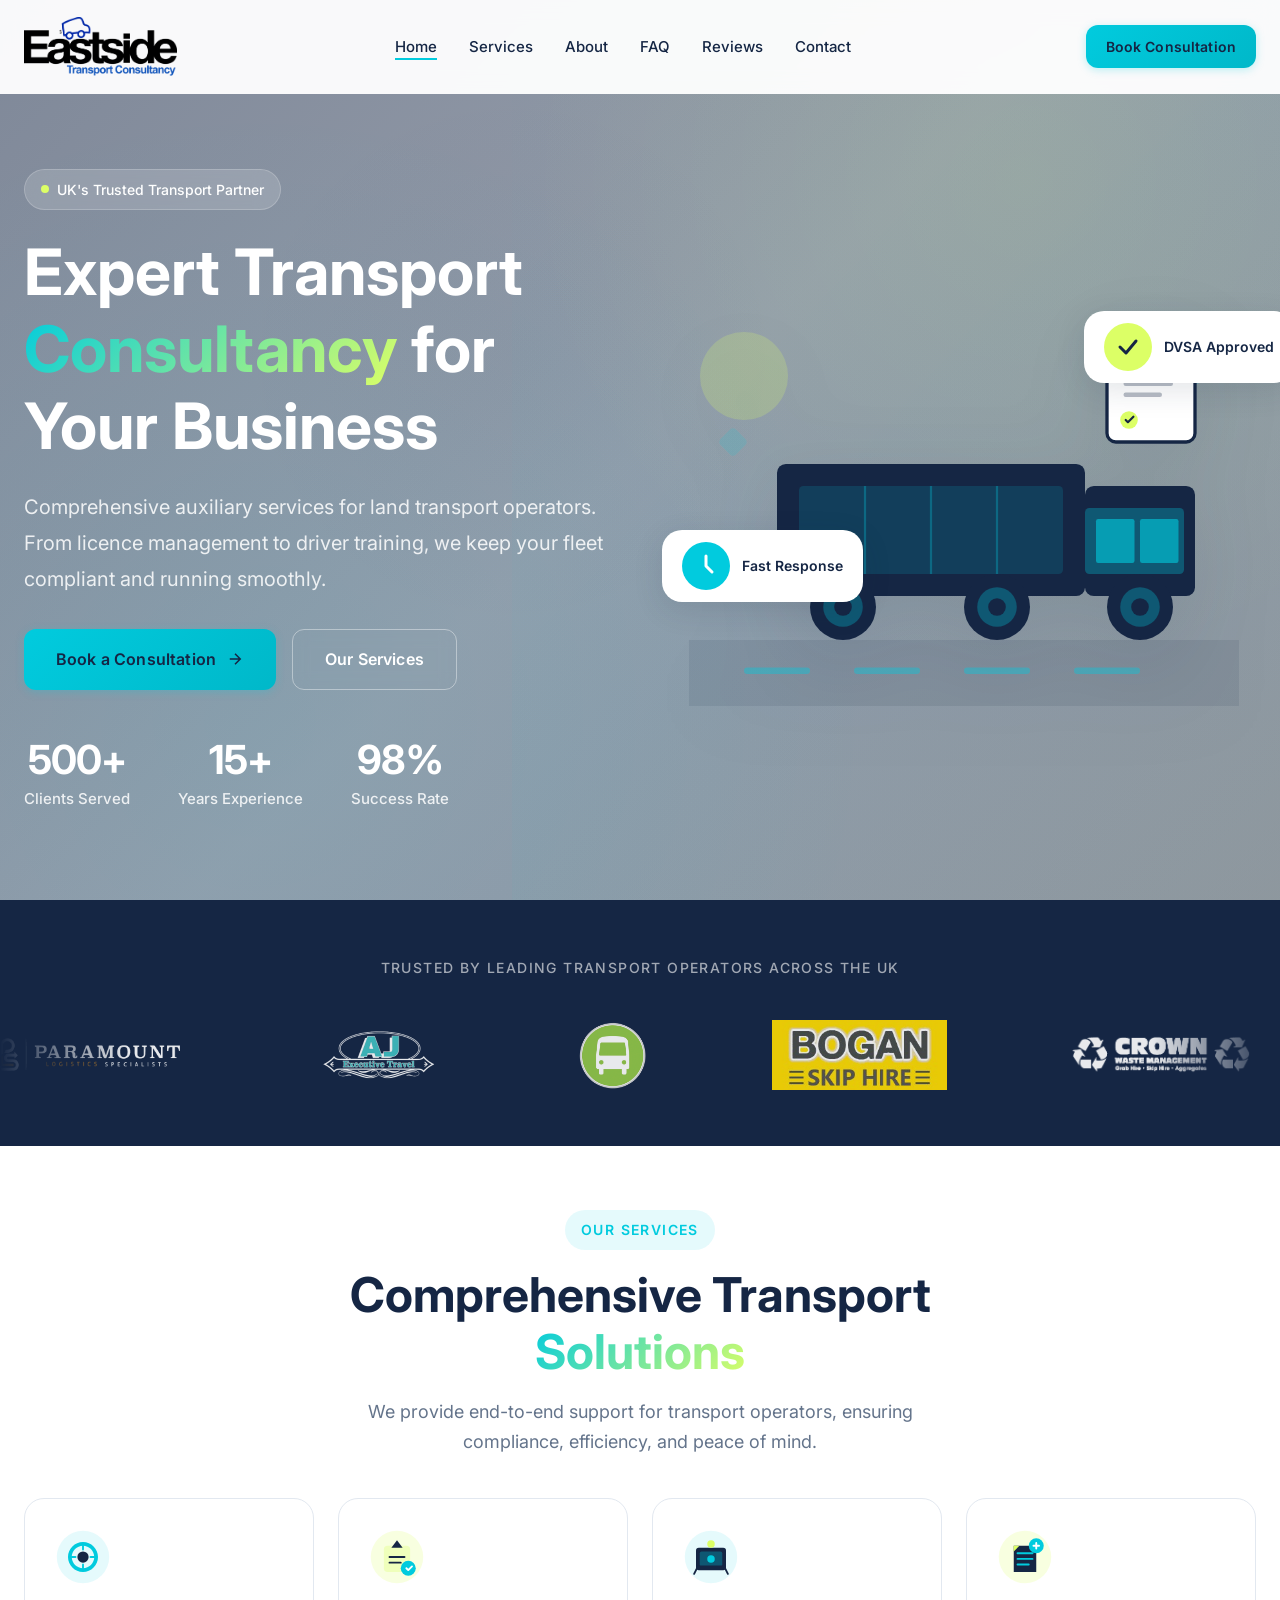
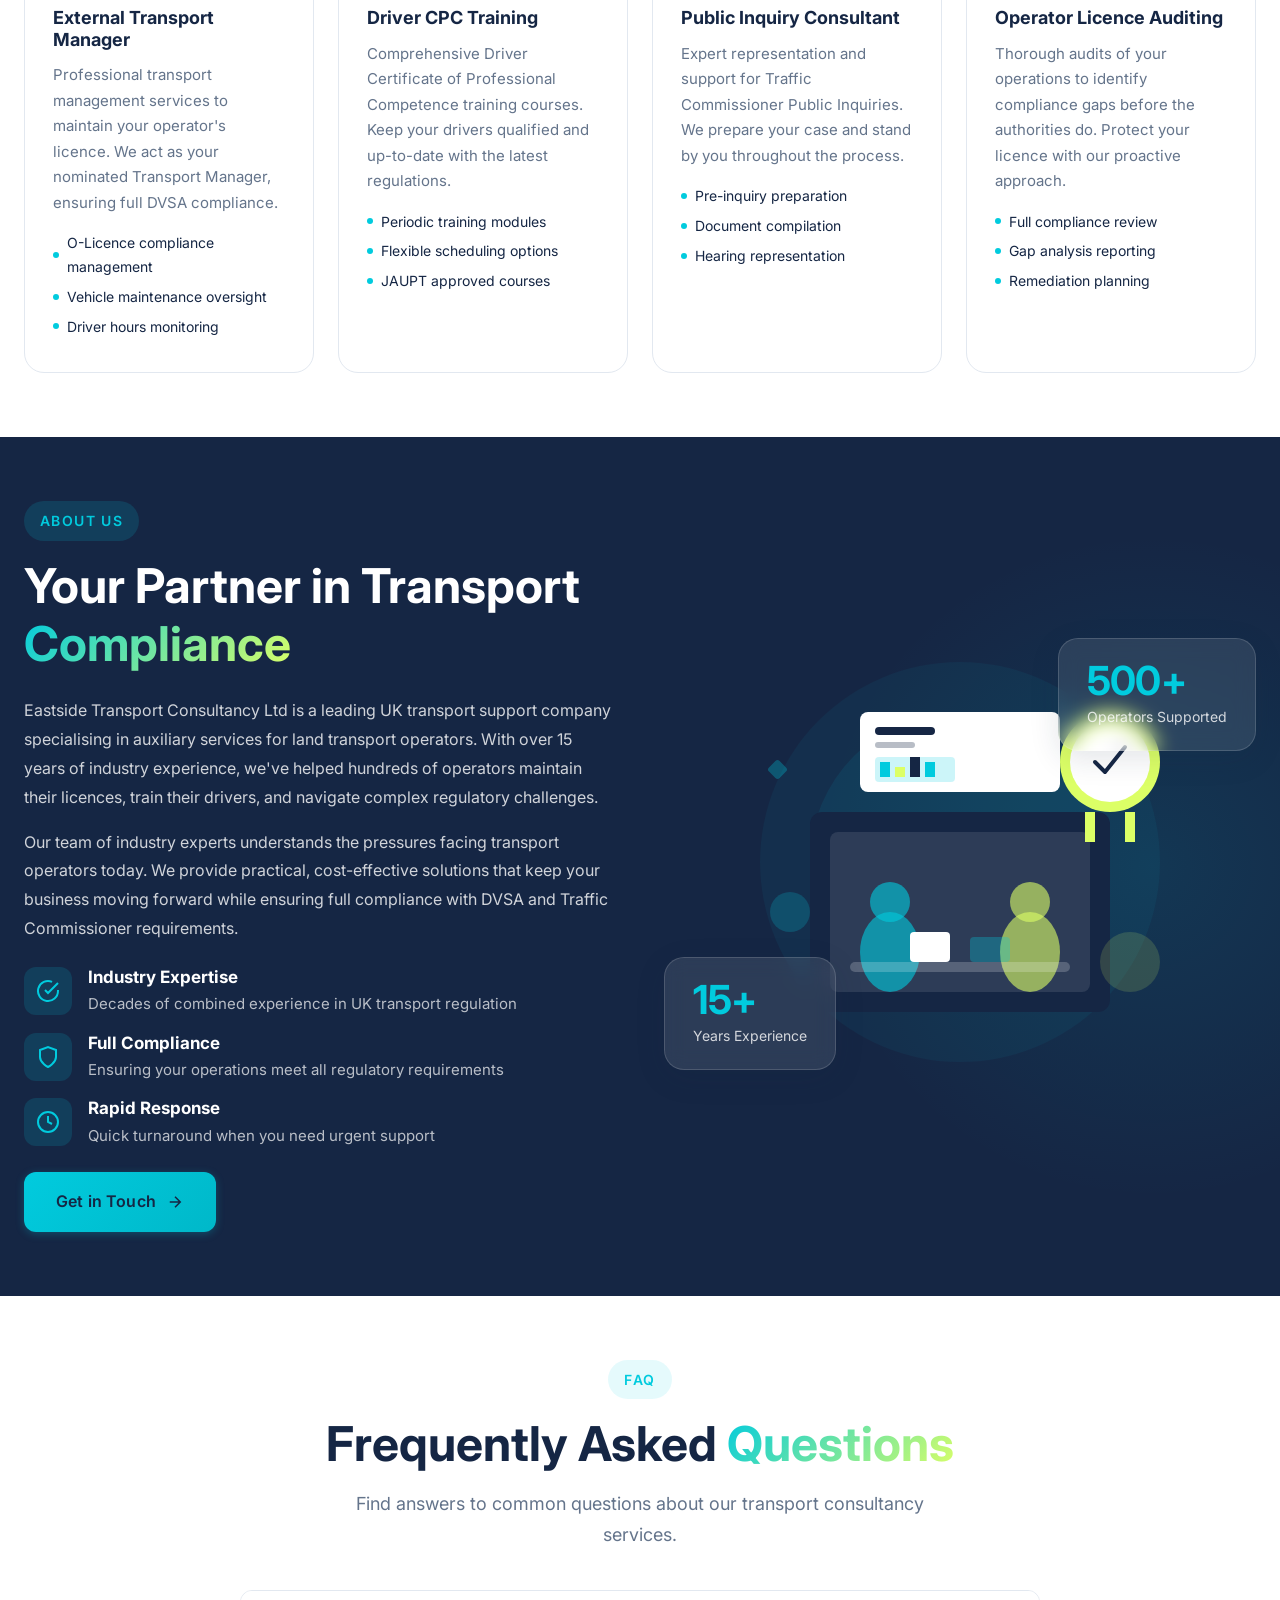
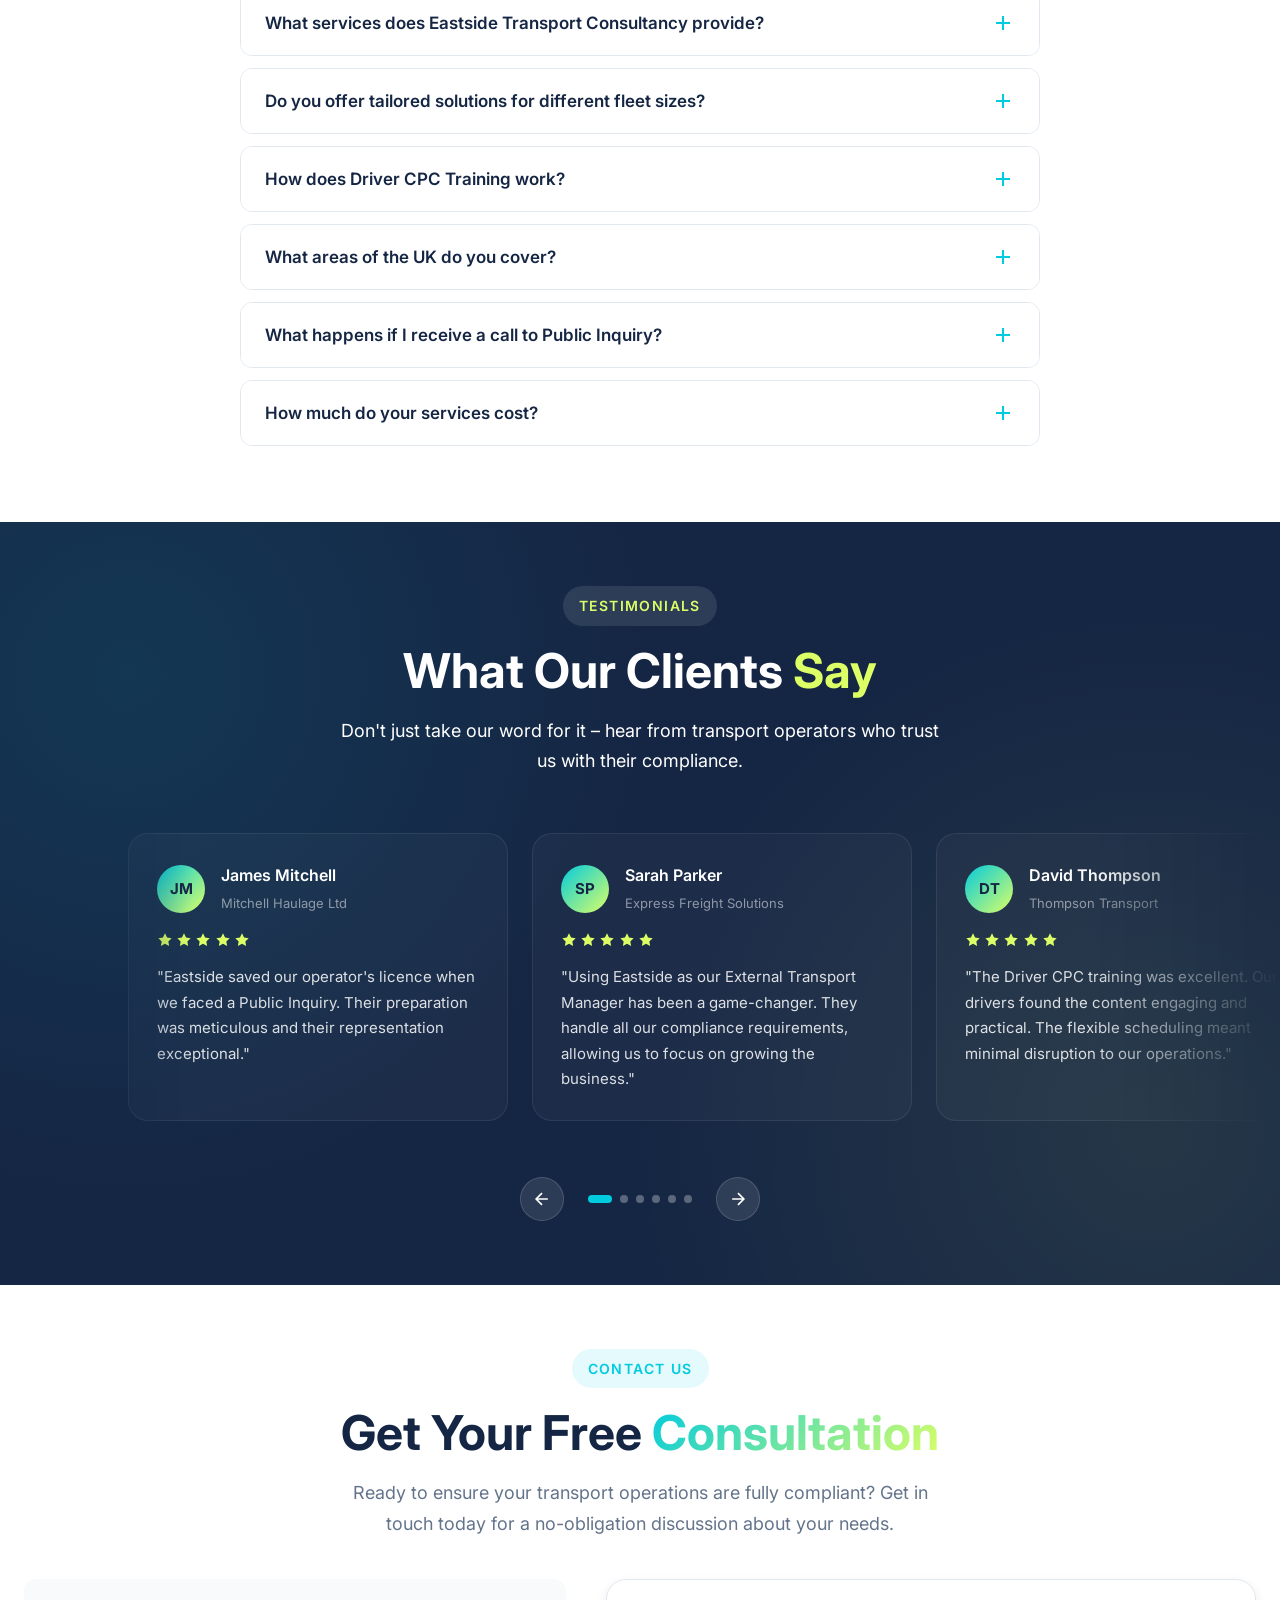
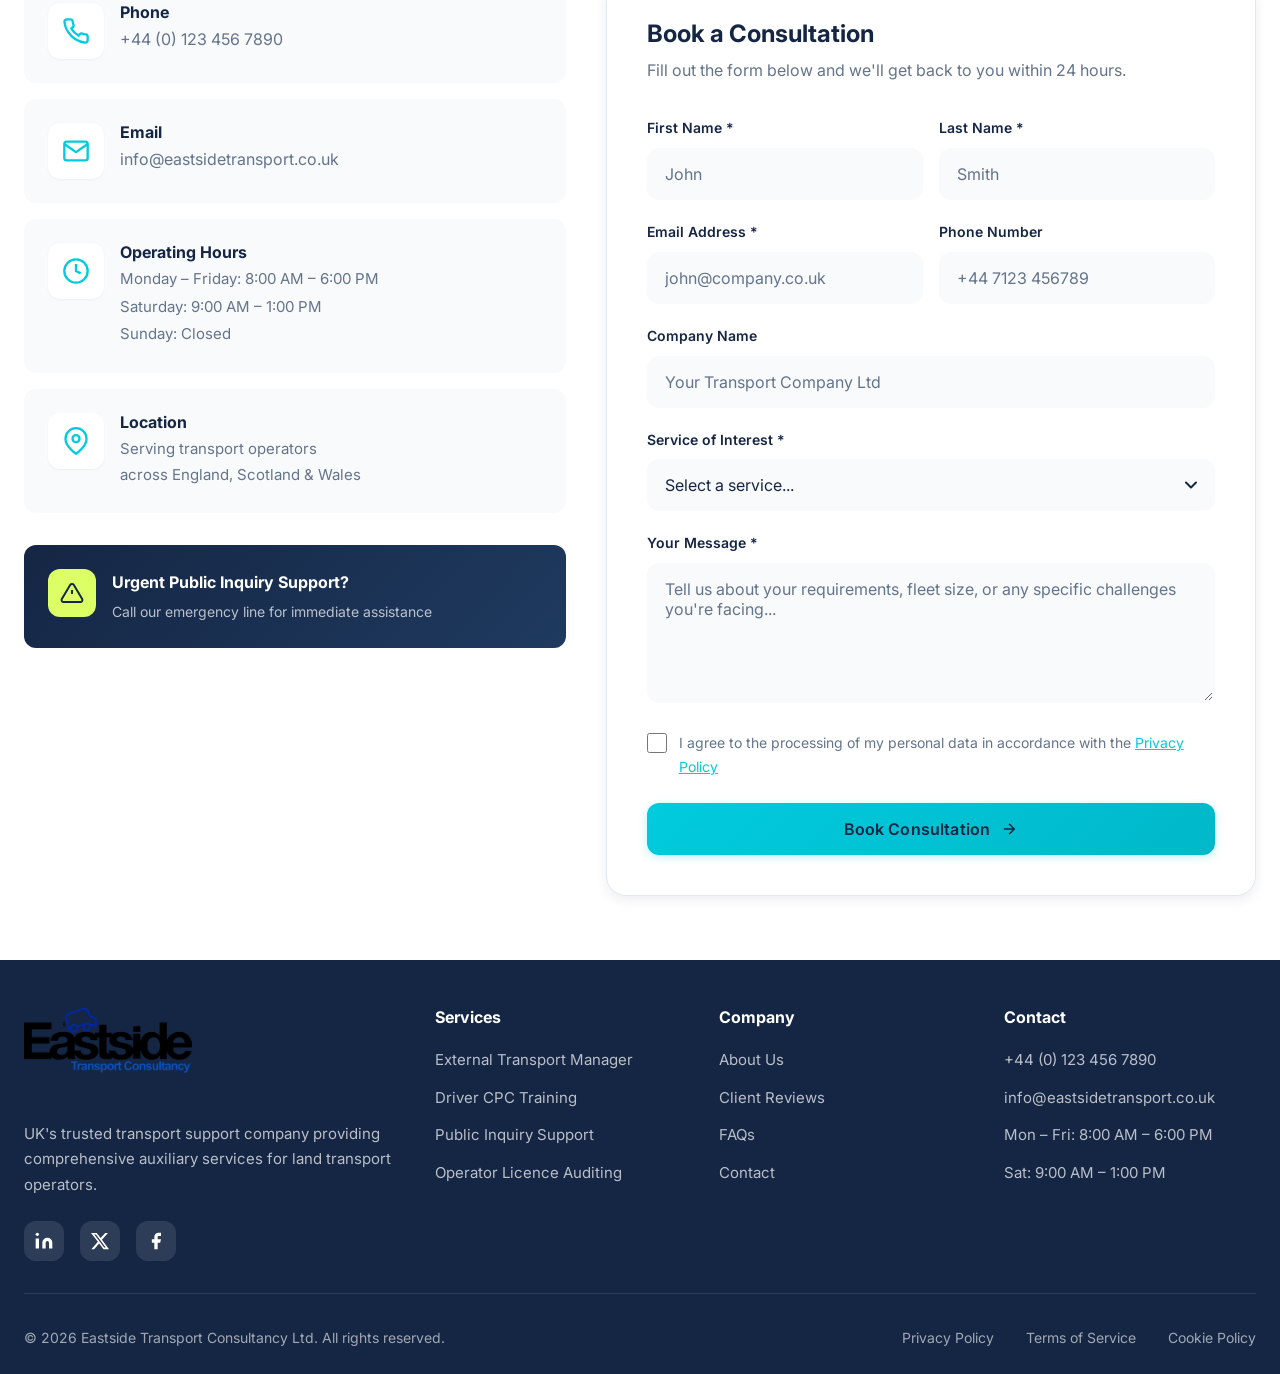
==== commit 052ed982: "YOUR_COMMIT_MESSAGE" ====
--- a/index.html
+++ b/index.html
@@ -41,11 +41,7 @@
     <header class="header" id="header">
         <nav class="nav container">
             <a href="#" class="nav__logo">
-                <span class="logo-icon">E</span>
-                <div class="logo-text">
-                    <span class="logo-name">Eastside</span>
-                    <span class="logo-tagline">Transport Consultancy</span>
-                </div>
+                <img src="logos/Eastside Logo.png" alt="Eastside Transport Consultancy Logo" class="logo-img">
             </a>
             
             <ul class="nav__menu" id="nav-menu">
@@ -871,11 +867,7 @@
             <div class="footer__grid">
                 <div class="footer__brand">
                     <a href="#" class="nav__logo">
-                        <span class="logo-icon">E</span>
-                        <div class="logo-text">
-                            <span class="logo-name">Eastside</span>
-                            <span class="logo-tagline">Transport Consultancy</span>
-                        </div>
+                    <img src="logos/Eastside Logo.png" alt="Eastside Transport Consultancy Logo" class="logo-img">
                     </a>
                     <p class="footer__desc">UK's trusted transport support company providing comprehensive auxiliary services for land transport operators.</p>
                     <div class="footer__social">
--- a/styles.css
+++ b/styles.css
@@ -263,10 +263,13 @@
     top: 0;
     left: 0;
     right: 0;
-    height: var(--header-height);
+    height: calc(var(--header-height) + 14px); /* Original height + 7px top + 7px bottom padding */
+    padding-top: 7px;
+    padding-bottom: 7px;
     z-index: 1000;
     background: rgba(255, 255, 255, 0.95);
     backdrop-filter: blur(10px);
+    -webkit-backdrop-filter: blur(10px); /* Added for wider browser compatibility */
     border-bottom: 1px solid transparent;
     transition: var(--transition-base);
 }
@@ -290,37 +293,35 @@
     gap: 0.75rem;
 }
 
-.logo-icon {
-    display: flex;
-    align-items: center;
-    justify-content: center;
-    width: 44px;
-    height: 44px;
-    background: var(--color-secondary);
-    color: var(--color-primary);
-    font-family: var(--font-heading);
-    font-weight: 800;
-    font-size: 1.5rem;
-    border-radius: var(--radius-md);
-}
-
-.logo-text {
-    display: flex;
-    flex-direction: column;
-    line-height: 1.2;
-}
-
-.logo-name {
-    font-family: var(--font-heading);
-    font-weight: 700;
-    font-size: 1.125rem;
-    color: var(--color-secondary);
-}
-
-.logo-tagline {
-    font-size: 0.75rem;
-    color: var(--color-text-muted);
-    letter-spacing: 0.02em;
+.logo-img {
+    height: 59px; /* Default height */
+    width: auto;
+    max-width: 100%; /* Ensure it doesn't overflow its container */
+}
+
+.footer__brand .logo-img {
+    height: 65px; /* Default height for footer */
+    margin-bottom: 1.5rem;
+}
+
+@media (max-width: 768px) {
+    .logo-img {
+        height: 40px;
+    }
+
+    .footer__brand .logo-img {
+        height: 45px;
+    }
+}
+
+@media (max-width: 480px) {
+    .logo-img {
+        height: 36px;
+    }
+
+    .footer__brand .logo-img {
+        height: 40px;
+    }
 }
 
 .nav__menu {
@@ -556,6 +557,7 @@
 .stat {
     display: flex;
     flex-direction: column;
+    align-items: center;
 }
 
 .stat__number {
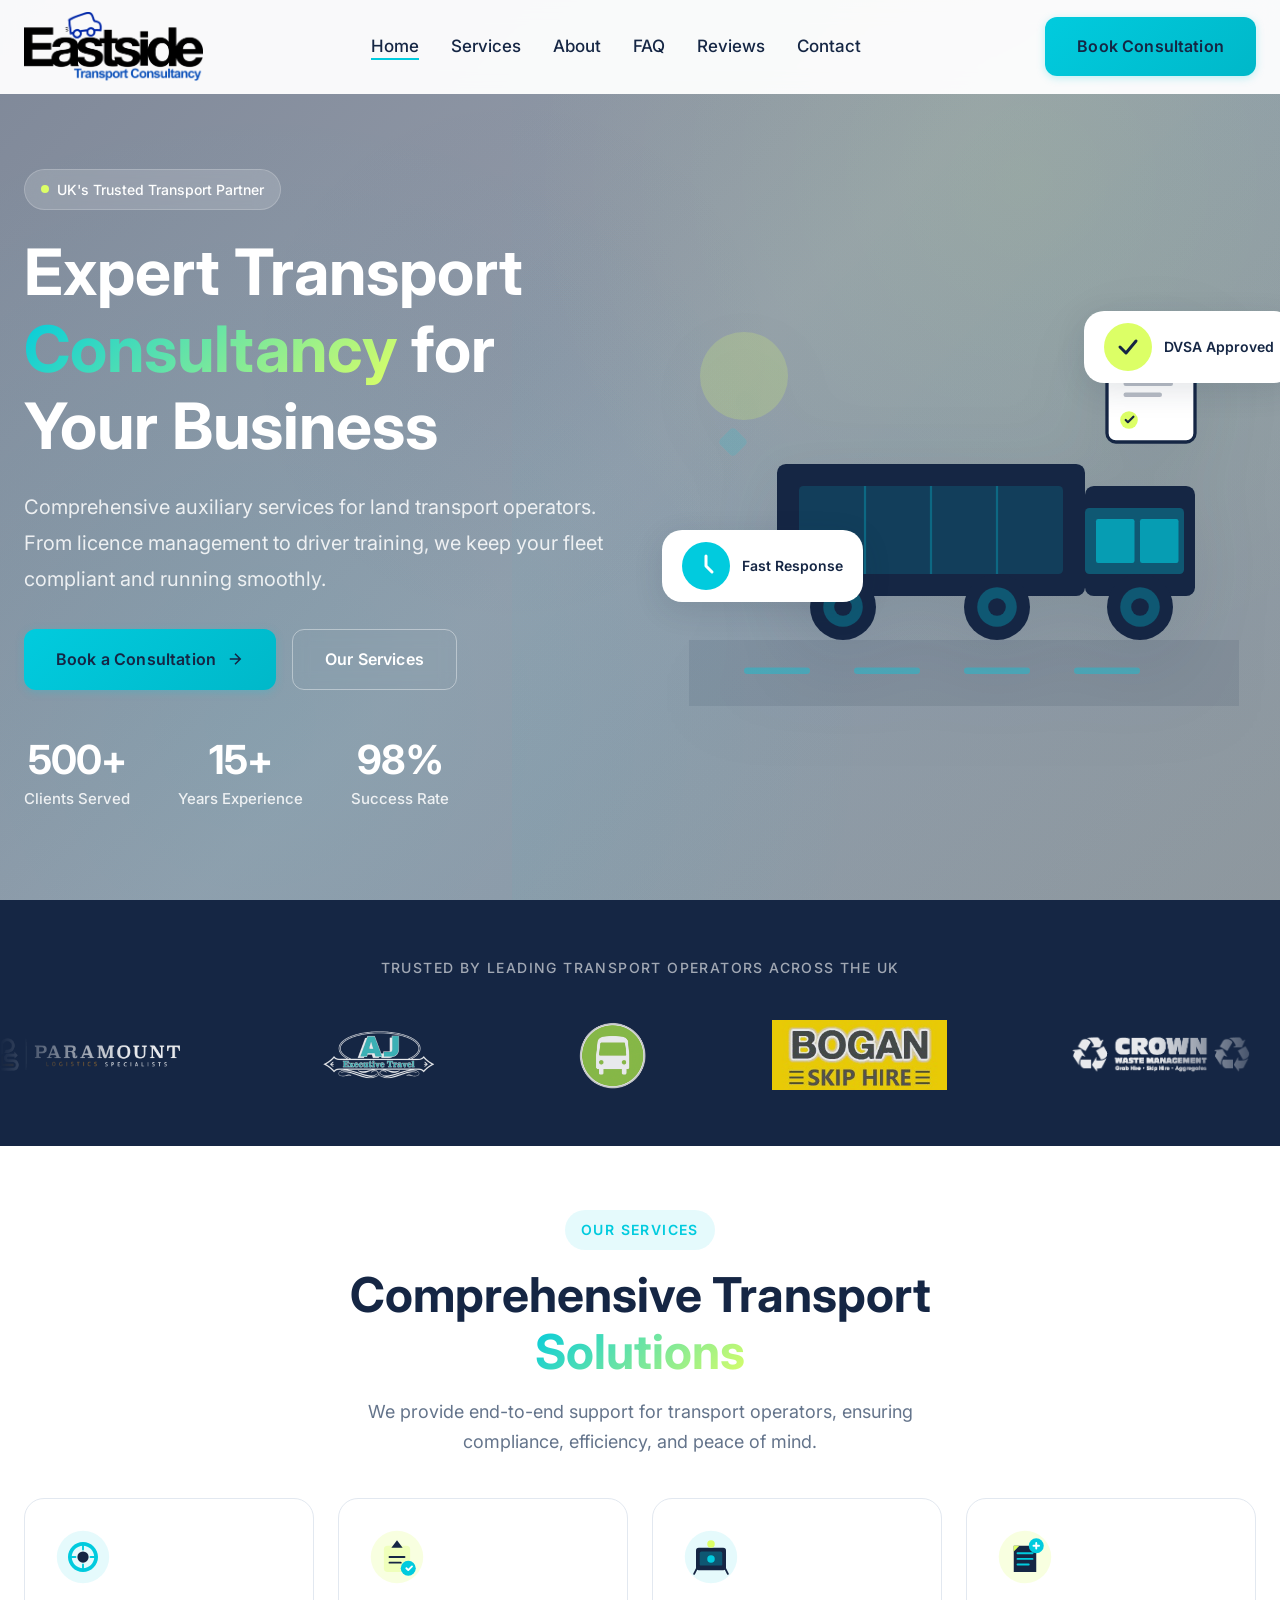
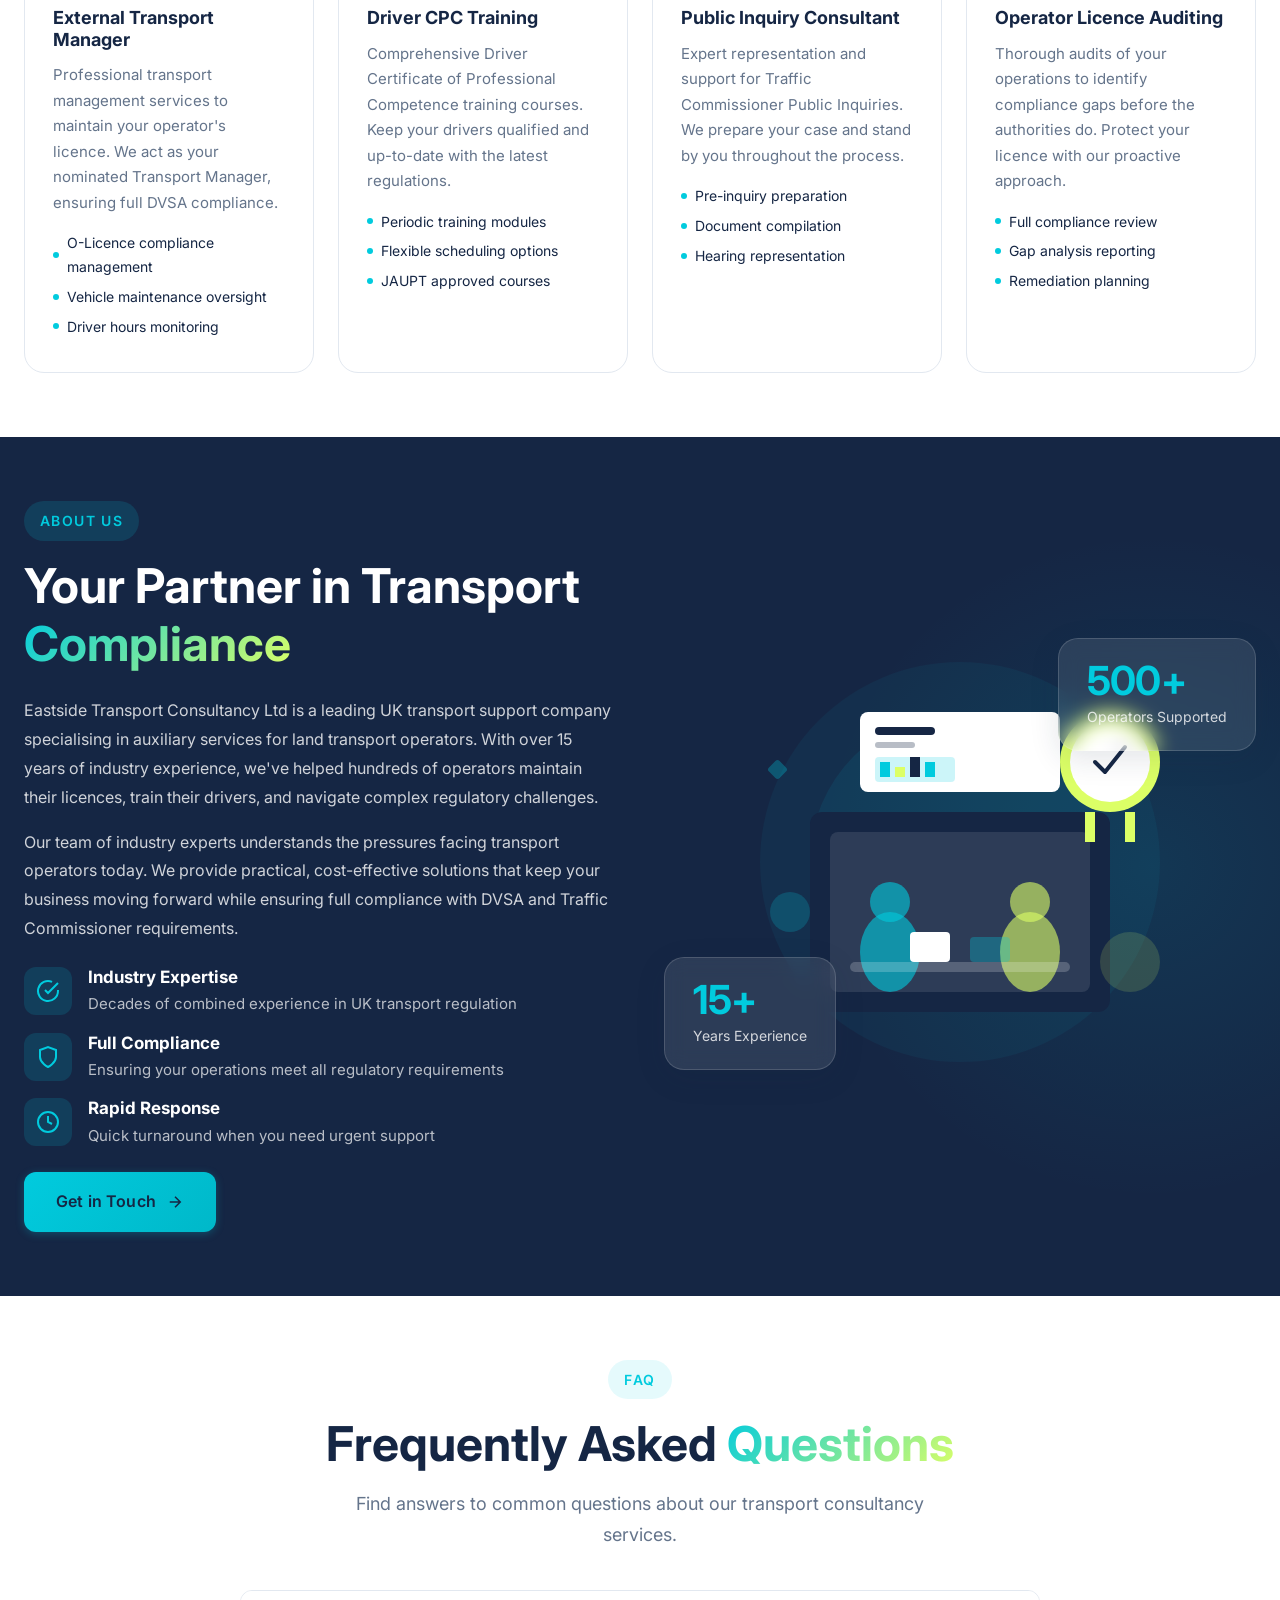
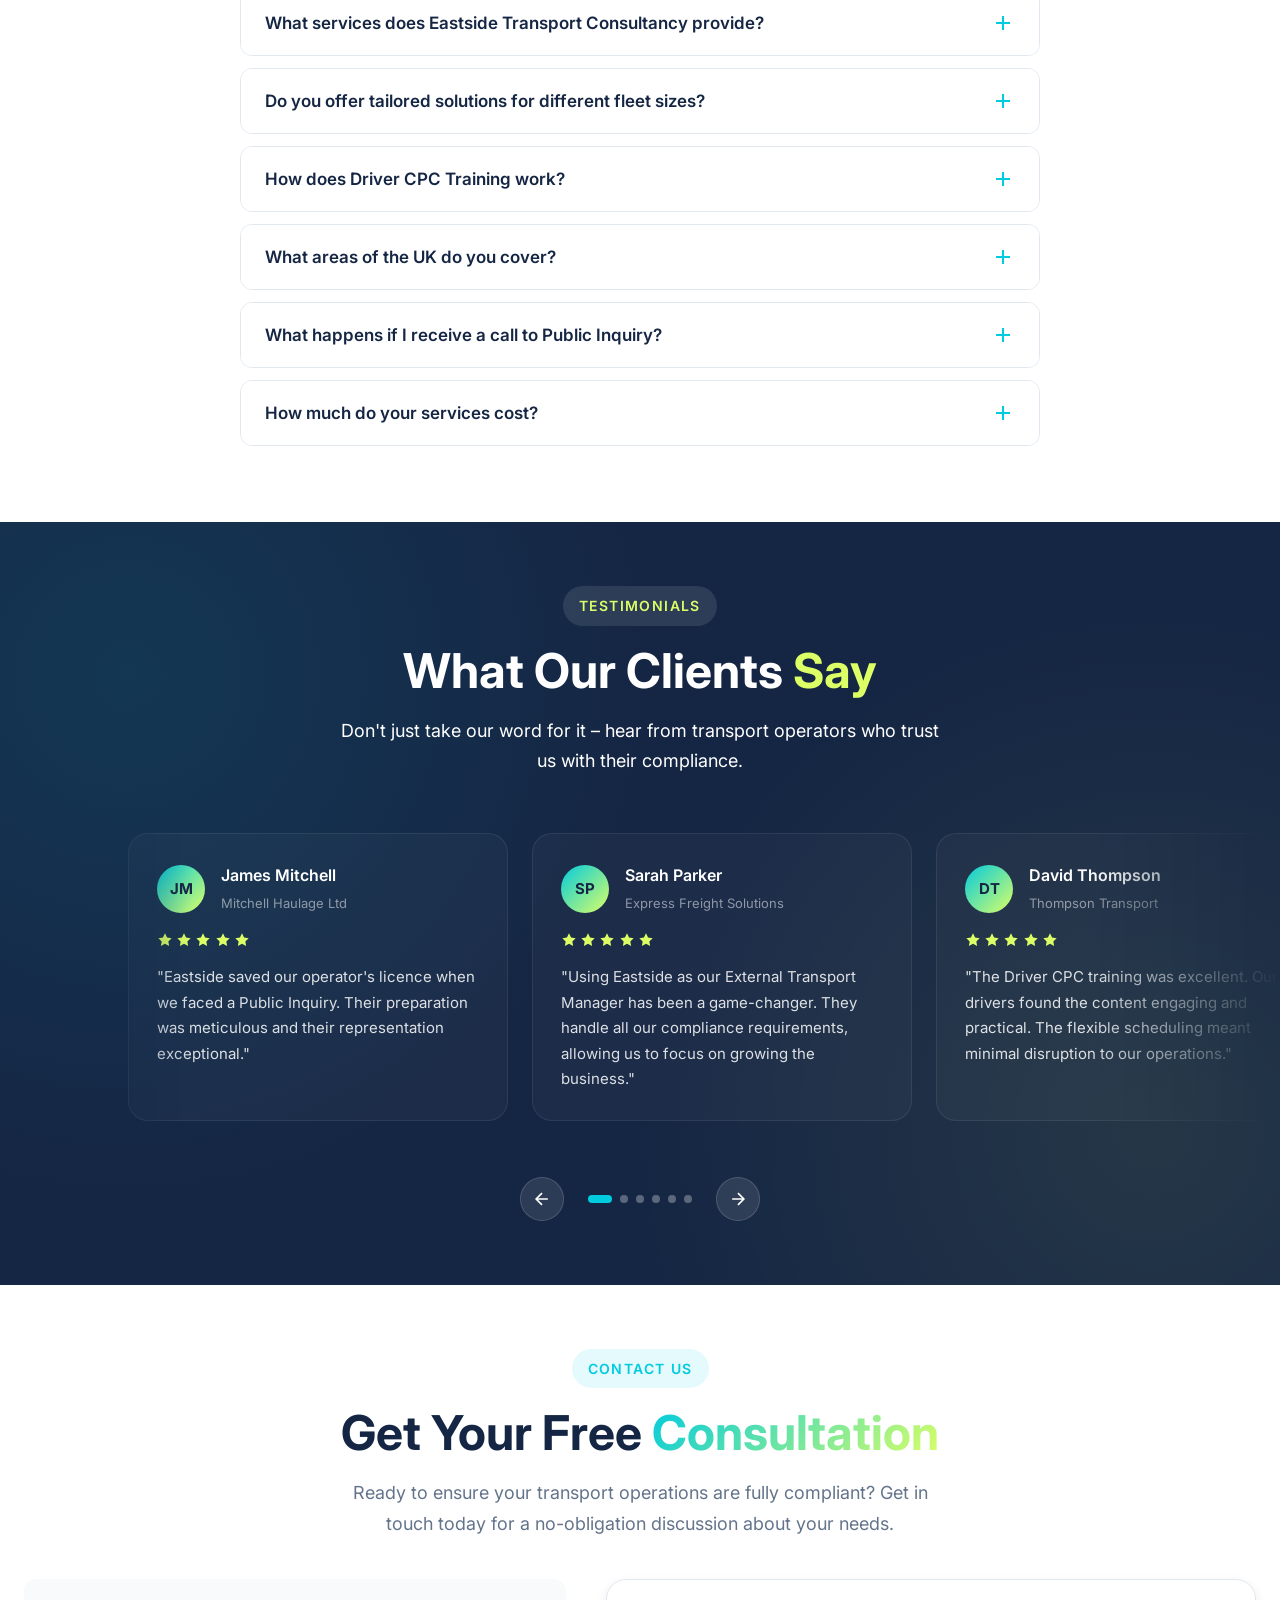
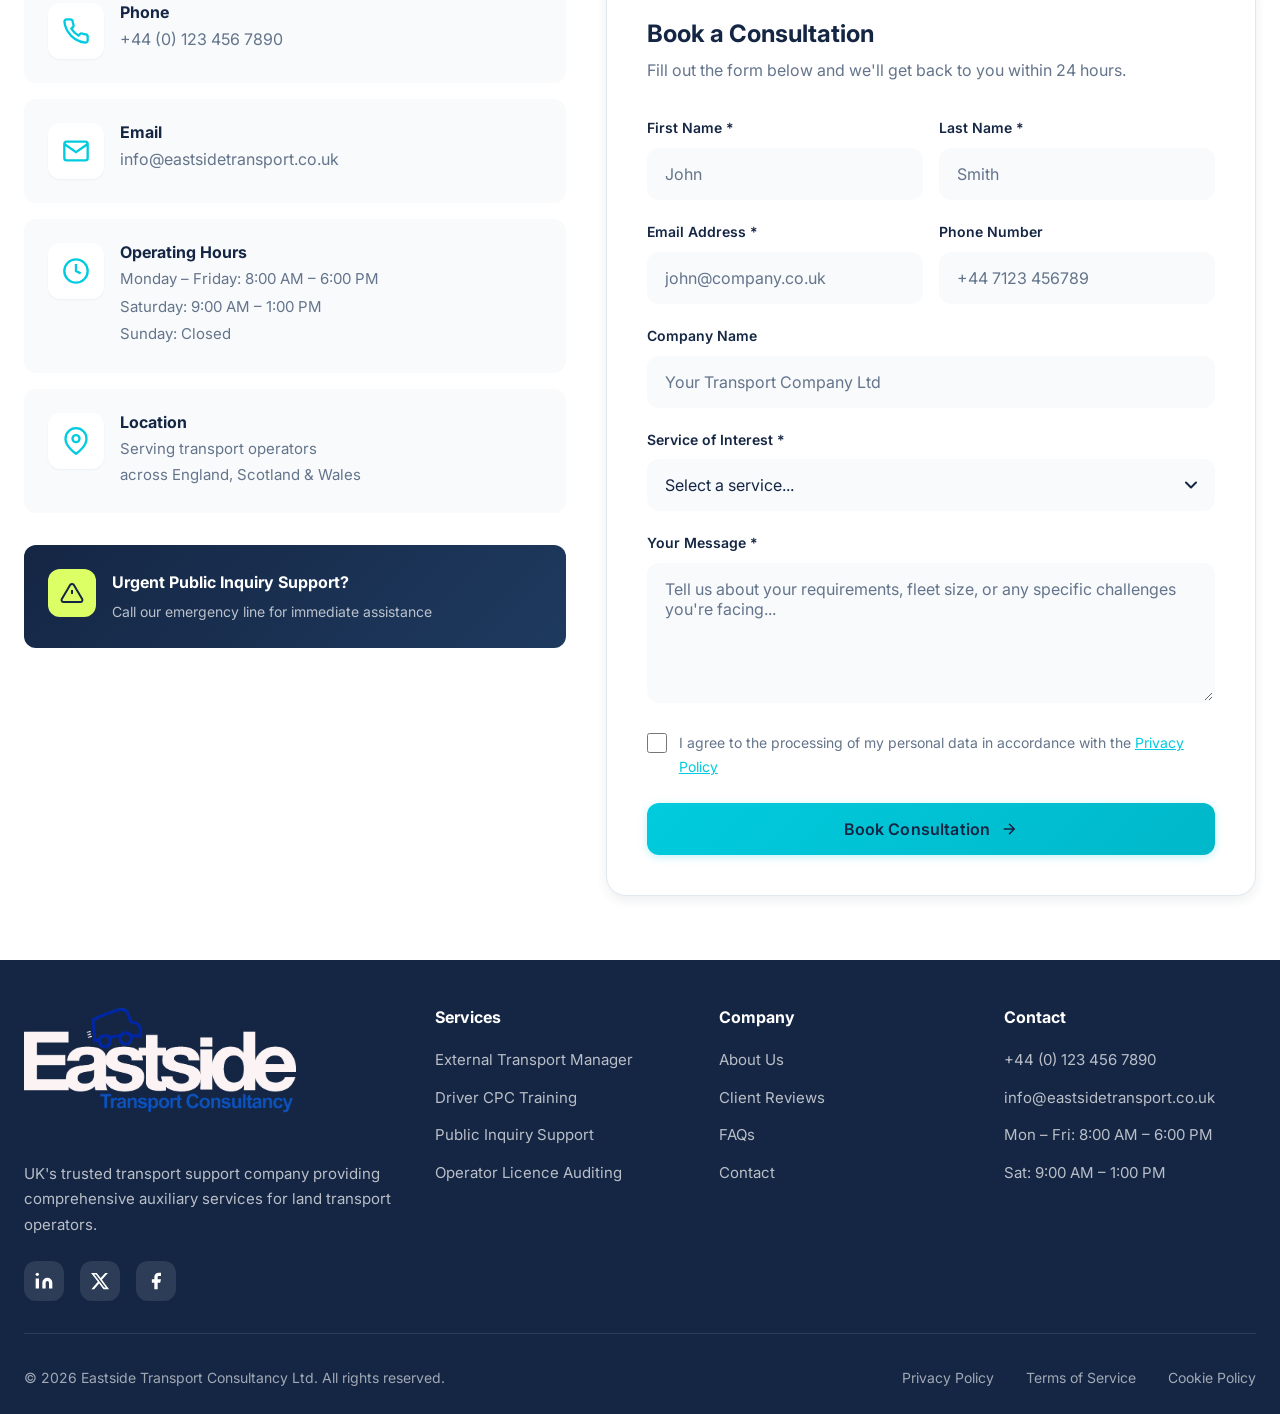
==== commit 90c53d4c: "Update homepage layout and fix styles" ====
--- a/index.html
+++ b/index.html
@@ -867,7 +867,7 @@
             <div class="footer__grid">
                 <div class="footer__brand">
                     <a href="#" class="nav__logo">
-                    <img src="logos/Eastside Logo.png" alt="Eastside Transport Consultancy Logo" class="logo-img">
+                    <img src="logos/Eastside logo white.png" alt="Eastside Transport Consultancy Logo" class="logo-img">
                     </a>
                     <p class="footer__desc">UK's trusted transport support company providing comprehensive auxiliary services for land transport operators.</p>
                     <div class="footer__social">
--- a/styles.css
+++ b/styles.css
@@ -264,8 +264,7 @@
     left: 0;
     right: 0;
     height: calc(var(--header-height) + 14px); /* Original height + 7px top + 7px bottom padding */
-    padding-top: 7px;
-    padding-bottom: 7px;
+    padding: 7px 0; /* 7px padding top and bottom */
     z-index: 1000;
     background: rgba(255, 255, 255, 0.95);
     backdrop-filter: blur(10px);
@@ -294,33 +293,33 @@
 }
 
 .logo-img {
-    height: 59px; /* Default height */
+    height: 69px; /* Default height - 10px bigger */
     width: auto;
     max-width: 100%; /* Ensure it doesn't overflow its container */
 }
 
 .footer__brand .logo-img {
-    height: 65px; /* Default height for footer */
+    height: 105px; /* Default height for footer - 40px bigger */
     margin-bottom: 1.5rem;
 }
 
 @media (max-width: 768px) {
     .logo-img {
-        height: 40px;
+        height: 50px; /* 10px bigger than original 40px */
     }
 
     .footer__brand .logo-img {
-        height: 45px;
+        height: 85px; /* 40px bigger than original 45px */
     }
 }
 
 @media (max-width: 480px) {
     .logo-img {
-        height: 36px;
+        height: 46px; /* 10px bigger than original 36px */
     }
 
     .footer__brand .logo-img {
-        height: 40px;
+        height: 80px; /* 40px bigger than original 40px */
     }
 }
 
@@ -333,7 +332,7 @@
 .nav__link {
     font-family: var(--font-heading);
     font-weight: 500;
-    font-size: 0.9375rem;
+    font-size: 1.0625rem; /* Increased from 0.9375rem (15px to 17px) */
     color: var(--color-secondary);
     position: relative;
 }
@@ -356,8 +355,8 @@
 
 .nav__cta {
     margin-left: 1rem;
-    padding: 0.625rem 1.25rem;
-    font-size: 0.875rem;
+    padding: 1rem 2rem; /* Same as btn--large */
+    font-size: 1rem; /* Same as btn--large */
 }
 
 .nav__toggle {
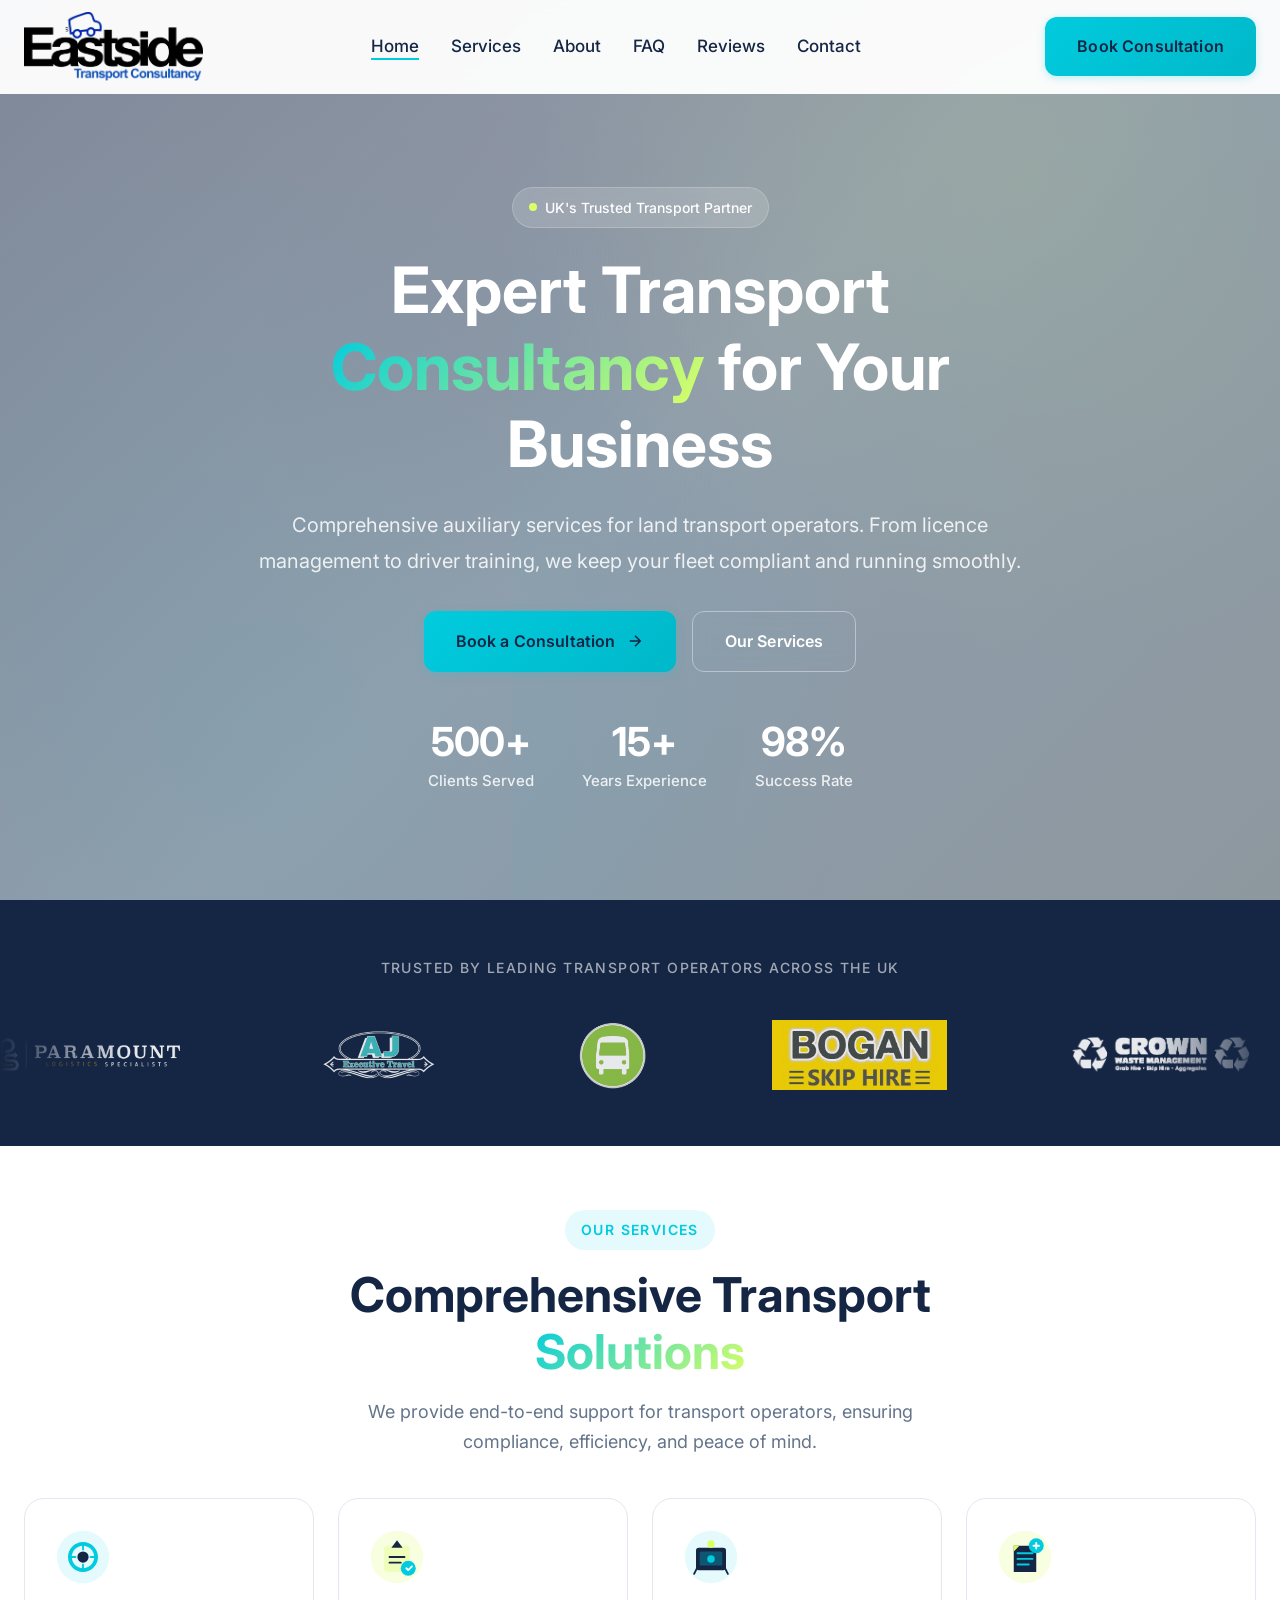
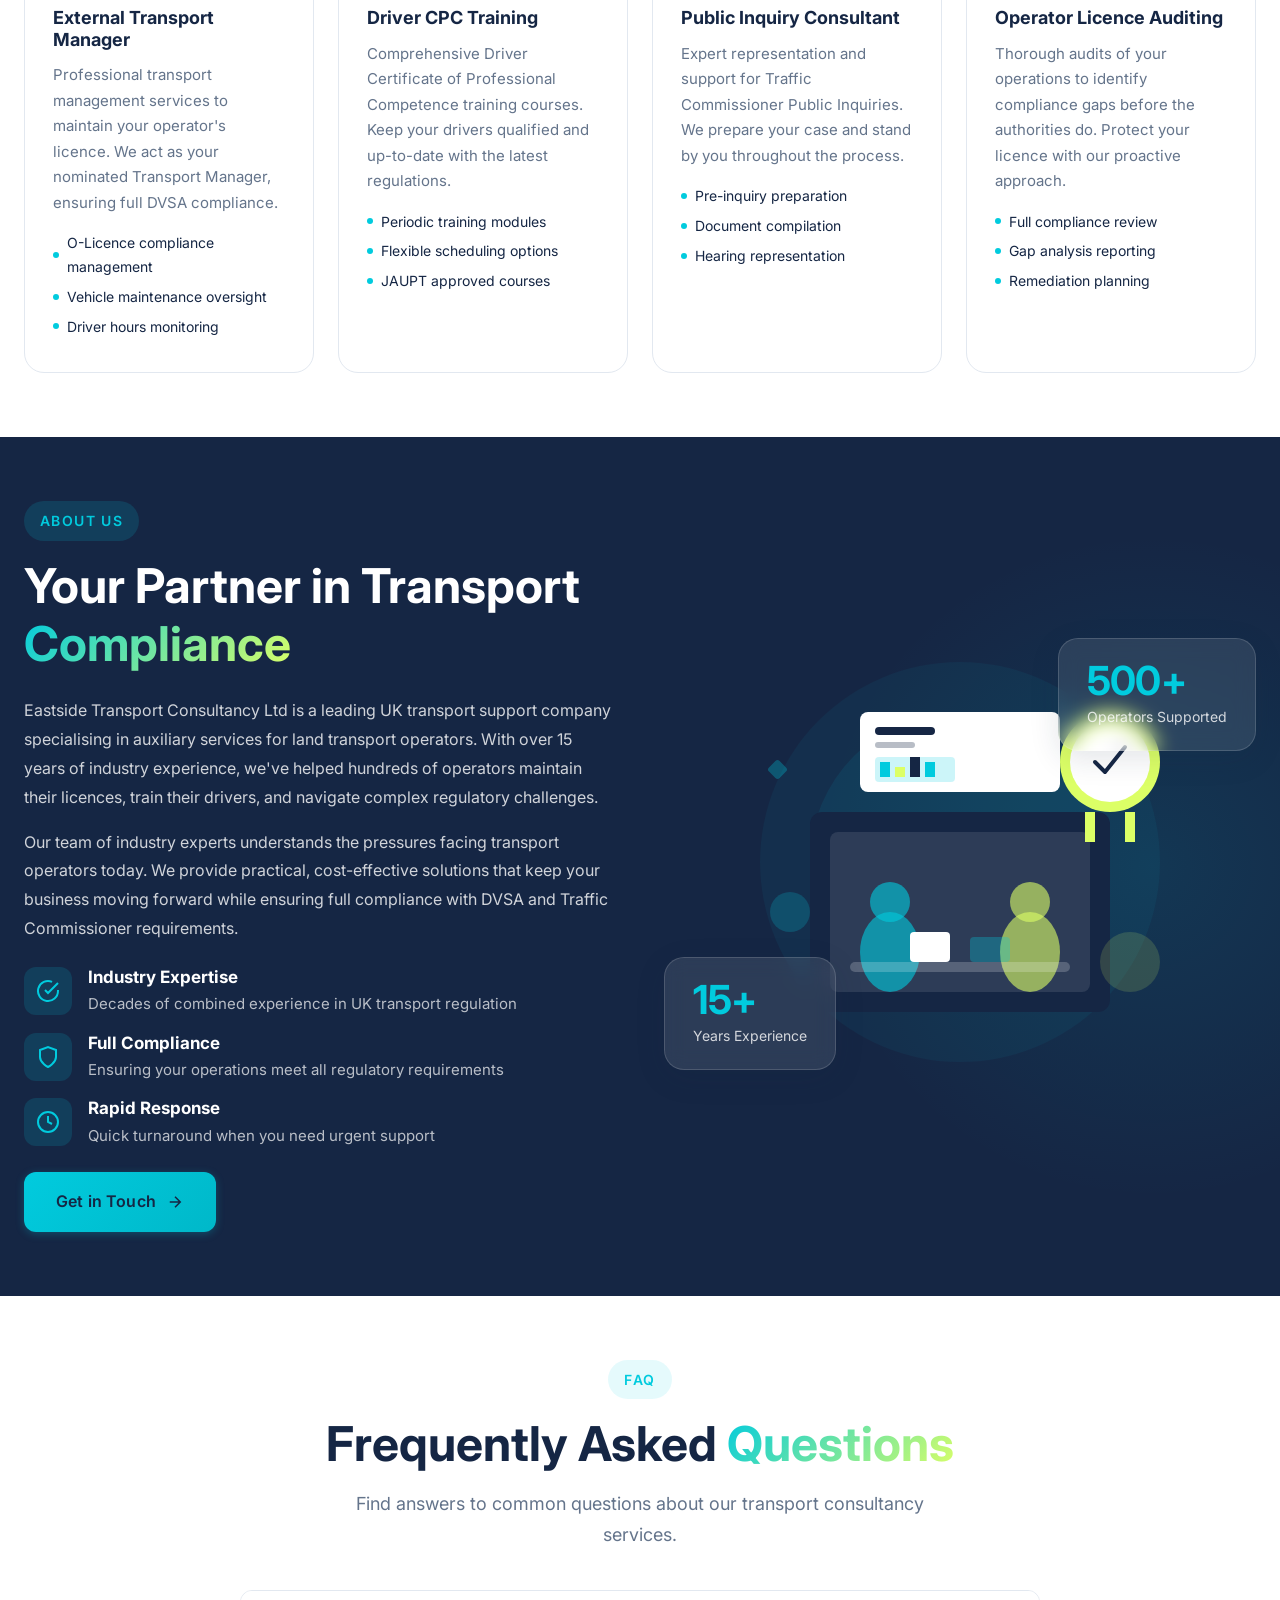
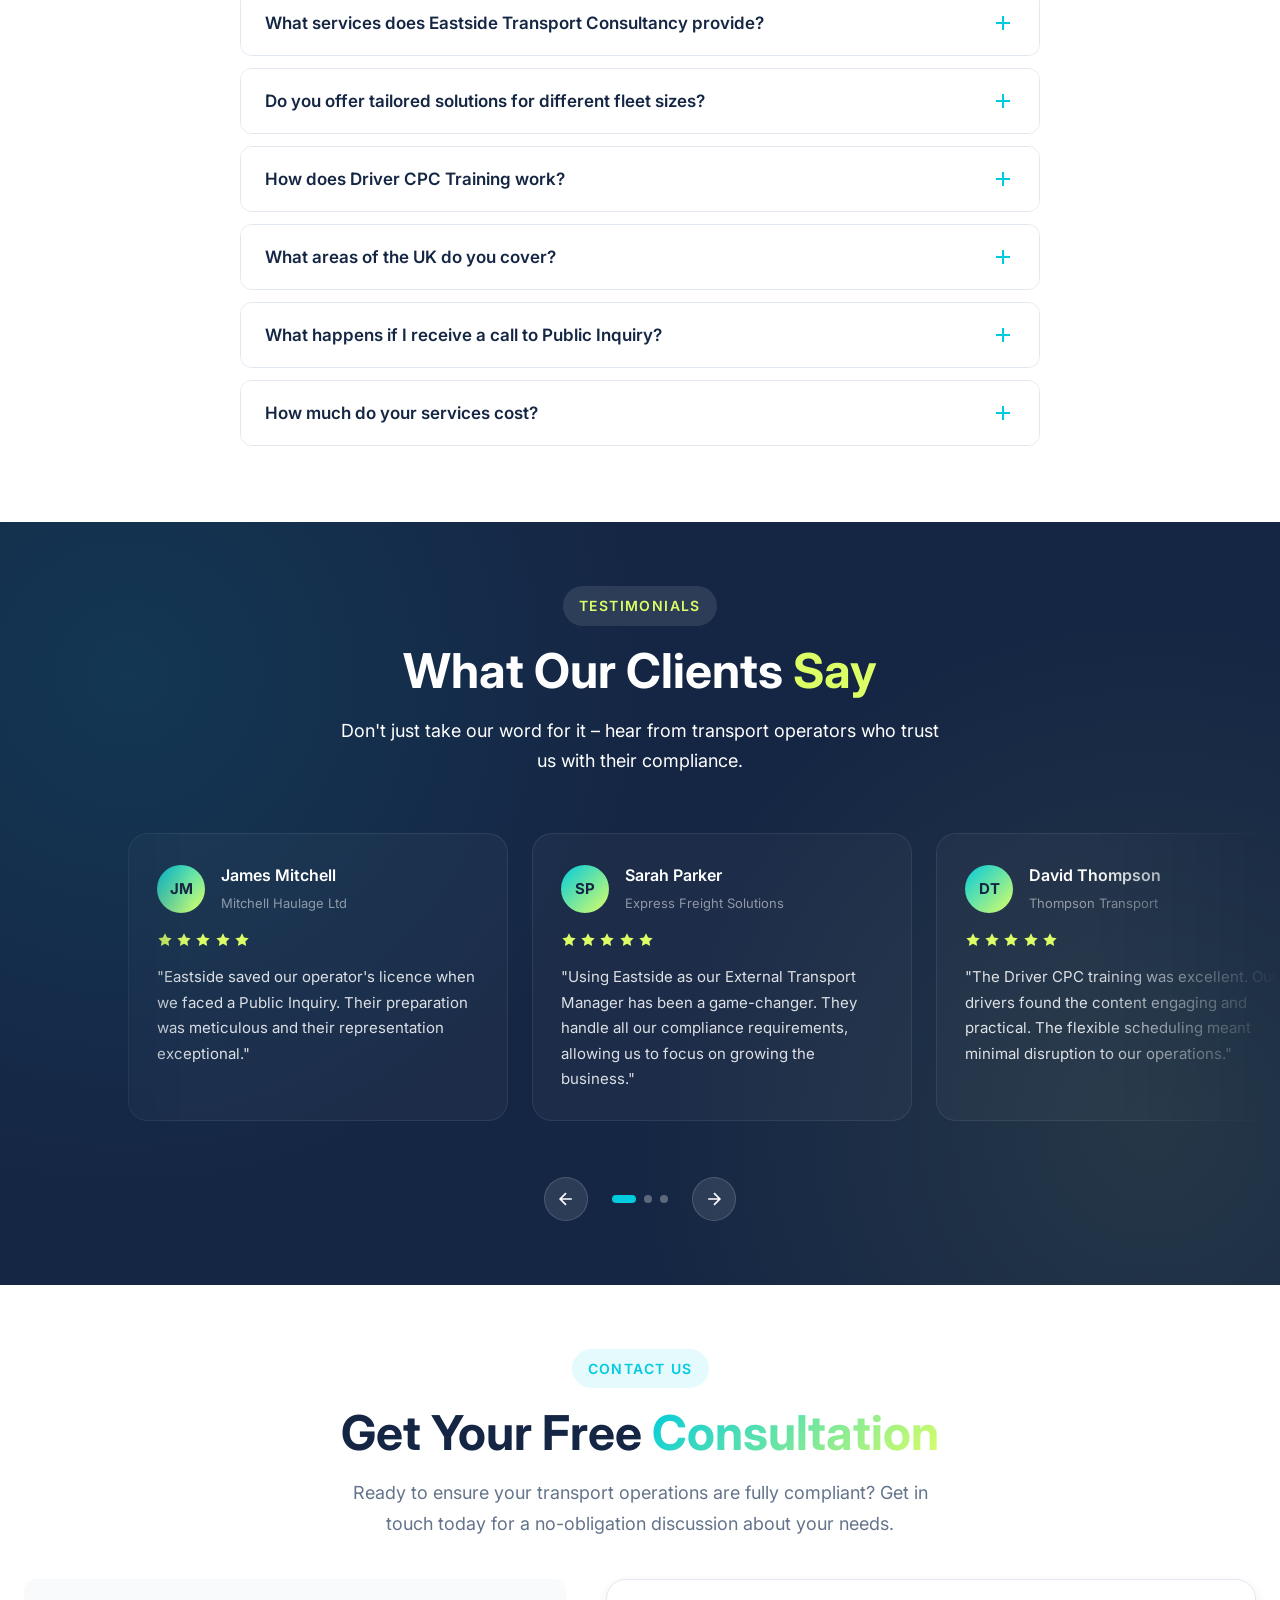
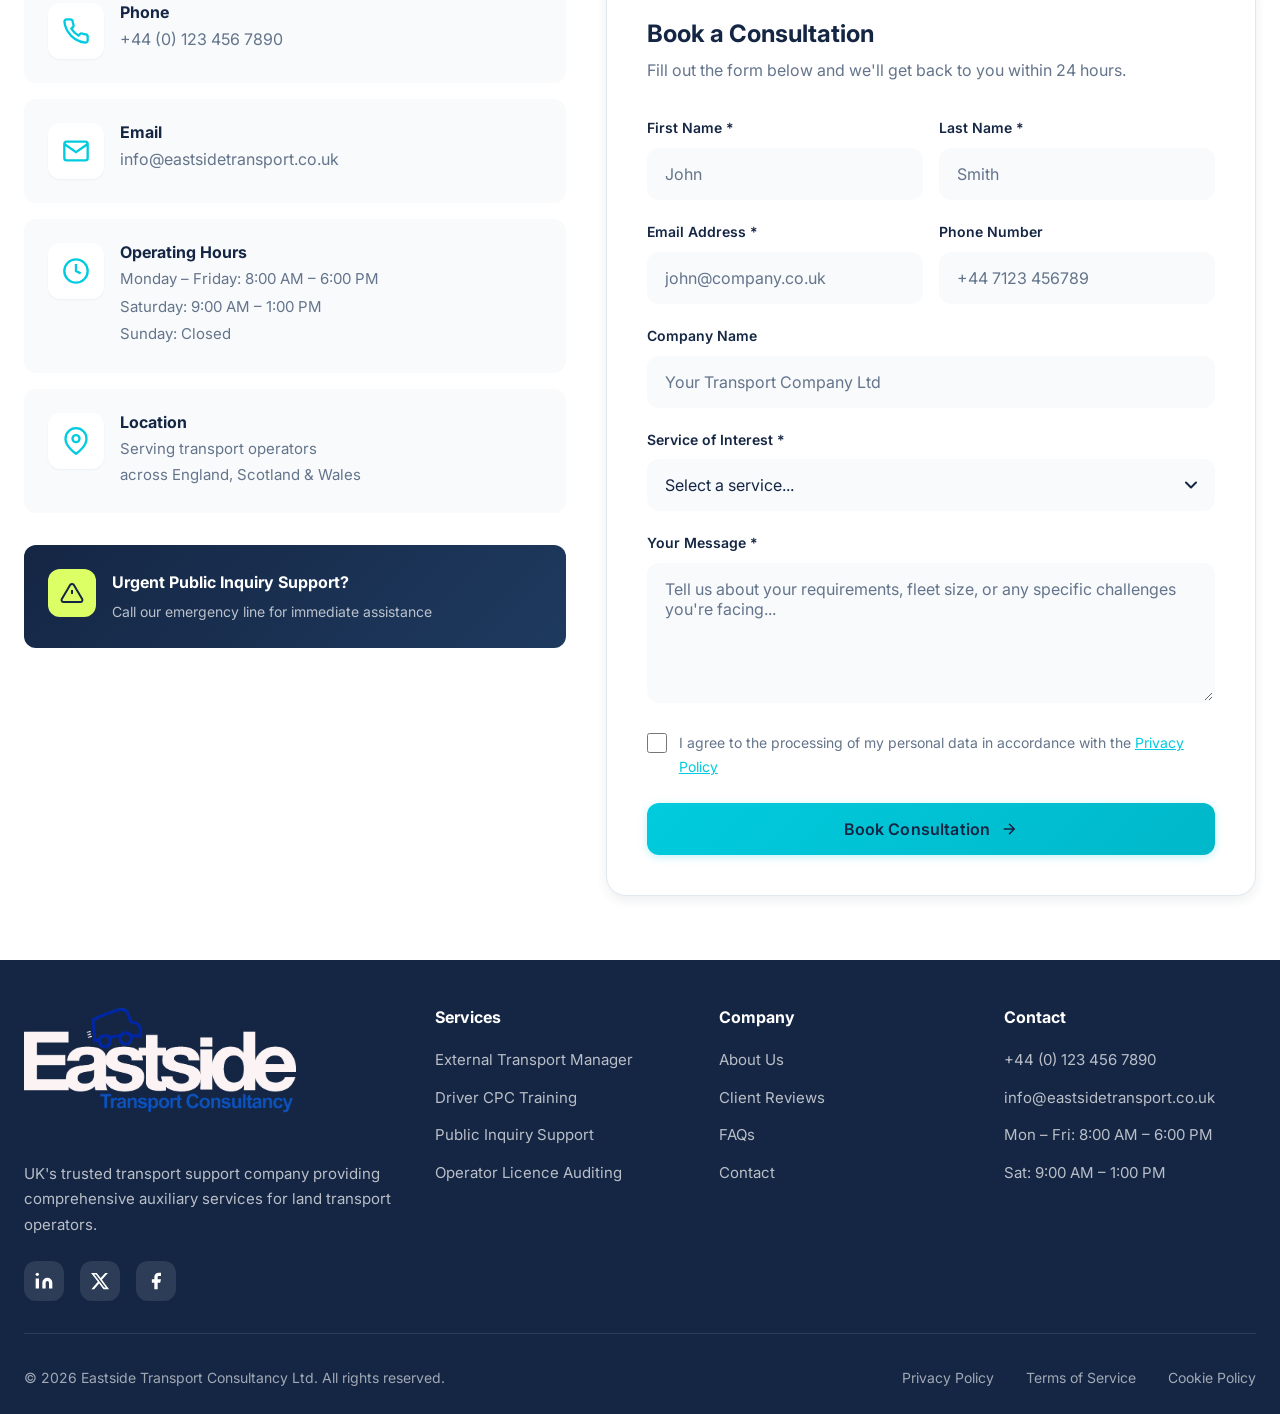
==== commit 6522723c: "Update design: resize logos, improve navigation, fix testimonial pagination, and center hero content" ====
--- a/index.html
+++ b/index.html
@@ -110,68 +110,6 @@
                         </div>
                     </div>
                 </div>
-                <div class="hero__visual" data-animate="fade-left" data-delay="200">
-                    <div class="hero__image-wrapper">
-                        <div class="hero__image">
-                            <svg viewBox="0 0 500 400" fill="none" xmlns="http://www.w3.org/2000/svg" class="hero-illustration">
-                                <!-- Truck Body -->
-                                <rect x="80" y="180" width="280" height="120" rx="8" fill="#152644"/>
-                                <rect x="360" y="200" width="100" height="100" rx="8" fill="#152644"/>
-                                <!-- Cabin -->
-                                <rect x="360" y="220" width="90" height="60" rx="4" fill="#01cbde" opacity="0.3"/>
-                                <rect x="370" y="230" width="35" height="40" rx="2" fill="#01cbde" opacity="0.6"/>
-                                <rect x="410" y="230" width="35" height="40" rx="2" fill="#01cbde" opacity="0.6"/>
-                                <!-- Container Details -->
-                                <rect x="100" y="200" width="240" height="80" rx="4" fill="#01cbde" opacity="0.15"/>
-                                <line x1="160" y1="200" x2="160" y2="280" stroke="#01cbde" stroke-width="2" opacity="0.3"/>
-                                <line x1="220" y1="200" x2="220" y2="280" stroke="#01cbde" stroke-width="2" opacity="0.3"/>
-                                <line x1="280" y1="200" x2="280" y2="280" stroke="#01cbde" stroke-width="2" opacity="0.3"/>
-                                <!-- Wheels -->
-                                <circle cx="140" cy="310" r="30" fill="#152644"/>
-                                <circle cx="140" cy="310" r="18" fill="#01cbde" opacity="0.3"/>
-                                <circle cx="140" cy="310" r="8" fill="#152644"/>
-                                <circle cx="280" cy="310" r="30" fill="#152644"/>
-                                <circle cx="280" cy="310" r="18" fill="#01cbde" opacity="0.3"/>
-                                <circle cx="280" cy="310" r="8" fill="#152644"/>
-                                <circle cx="410" cy="310" r="30" fill="#152644"/>
-                                <circle cx="410" cy="310" r="18" fill="#01cbde" opacity="0.3"/>
-                                <circle cx="410" cy="310" r="8" fill="#152644"/>
-                                <!-- Road -->
-                                <rect x="0" y="340" width="500" height="60" fill="#152644" opacity="0.1"/>
-                                <rect x="50" y="365" width="60" height="6" rx="3" fill="#01cbde" opacity="0.4"/>
-                                <rect x="150" y="365" width="60" height="6" rx="3" fill="#01cbde" opacity="0.4"/>
-                                <rect x="250" y="365" width="60" height="6" rx="3" fill="#01cbde" opacity="0.4"/>
-                                <rect x="350" y="365" width="60" height="6" rx="3" fill="#01cbde" opacity="0.4"/>
-                                <!-- Decorative Elements -->
-                                <circle cx="50" cy="100" r="40" fill="#dcff66" opacity="0.2"/>
-                                <circle cx="450" cy="80" r="30" fill="#01cbde" opacity="0.2"/>
-                                <rect x="30" y="150" width="20" height="20" rx="4" fill="#01cbde" opacity="0.15" transform="rotate(45 40 160)"/>
-                                <!-- Document/Clipboard Icon -->
-                                <rect x="380" y="60" width="80" height="100" rx="8" fill="white" stroke="#152644" stroke-width="3"/>
-                                <rect x="395" y="80" width="50" height="6" rx="3" fill="#01cbde"/>
-                                <rect x="395" y="95" width="40" height="4" rx="2" fill="#152644" opacity="0.3"/>
-                                <rect x="395" y="105" width="45" height="4" rx="2" fill="#152644" opacity="0.3"/>
-                                <rect x="395" y="115" width="35" height="4" rx="2" fill="#152644" opacity="0.3"/>
-                                <circle cx="400" cy="140" r="8" fill="#dcff66"/>
-                                <path d="M397 140 L399 142 L404 137" stroke="#152644" stroke-width="2" stroke-linecap="round" stroke-linejoin="round"/>
-                            </svg>
-                        </div>
-                        <div class="hero__float hero__float--1">
-                            <svg width="48" height="48" viewBox="0 0 48 48" fill="none">
-                                <circle cx="24" cy="24" r="24" fill="#dcff66"/>
-                                <path d="M16 24l6 6 10-12" stroke="#152644" stroke-width="3" stroke-linecap="round" stroke-linejoin="round"/>
-                            </svg>
-                            <span>DVSA Approved</span>
-                        </div>
-                        <div class="hero__float hero__float--2">
-                            <svg width="48" height="48" viewBox="0 0 48 48" fill="none">
-                                <circle cx="24" cy="24" r="24" fill="#01cbde"/>
-                                <path d="M24 14v10l6 6" stroke="white" stroke-width="3" stroke-linecap="round" stroke-linejoin="round"/>
-                            </svg>
-                            <span>Fast Response</span>
-                        </div>
-                    </div>
-                </div>
             </div>
             
             </section>
--- a/styles.css
+++ b/styles.css
@@ -466,16 +466,16 @@
 
 .hero__container {
     flex: 1;
-    display: grid;
-    grid-template-columns: 1fr 1fr;
-    gap: 4rem;
+    display: flex;
+    justify-content: center;
     align-items: center;
     padding-top: 5rem;
     padding-bottom: 5rem;
 }
 
 .hero__content {
-    max-width: 600px;
+    max-width: 800px;
+    text-align: center;
 }
 
 .hero__badge {
@@ -546,11 +546,13 @@
     flex-wrap: wrap;
     gap: 1rem;
     margin-bottom: 3rem;
+    justify-content: center;
 }
 
 .hero__stats {
     display: flex;
     gap: 3rem;
+    justify-content: center;
 }
 
 .stat {
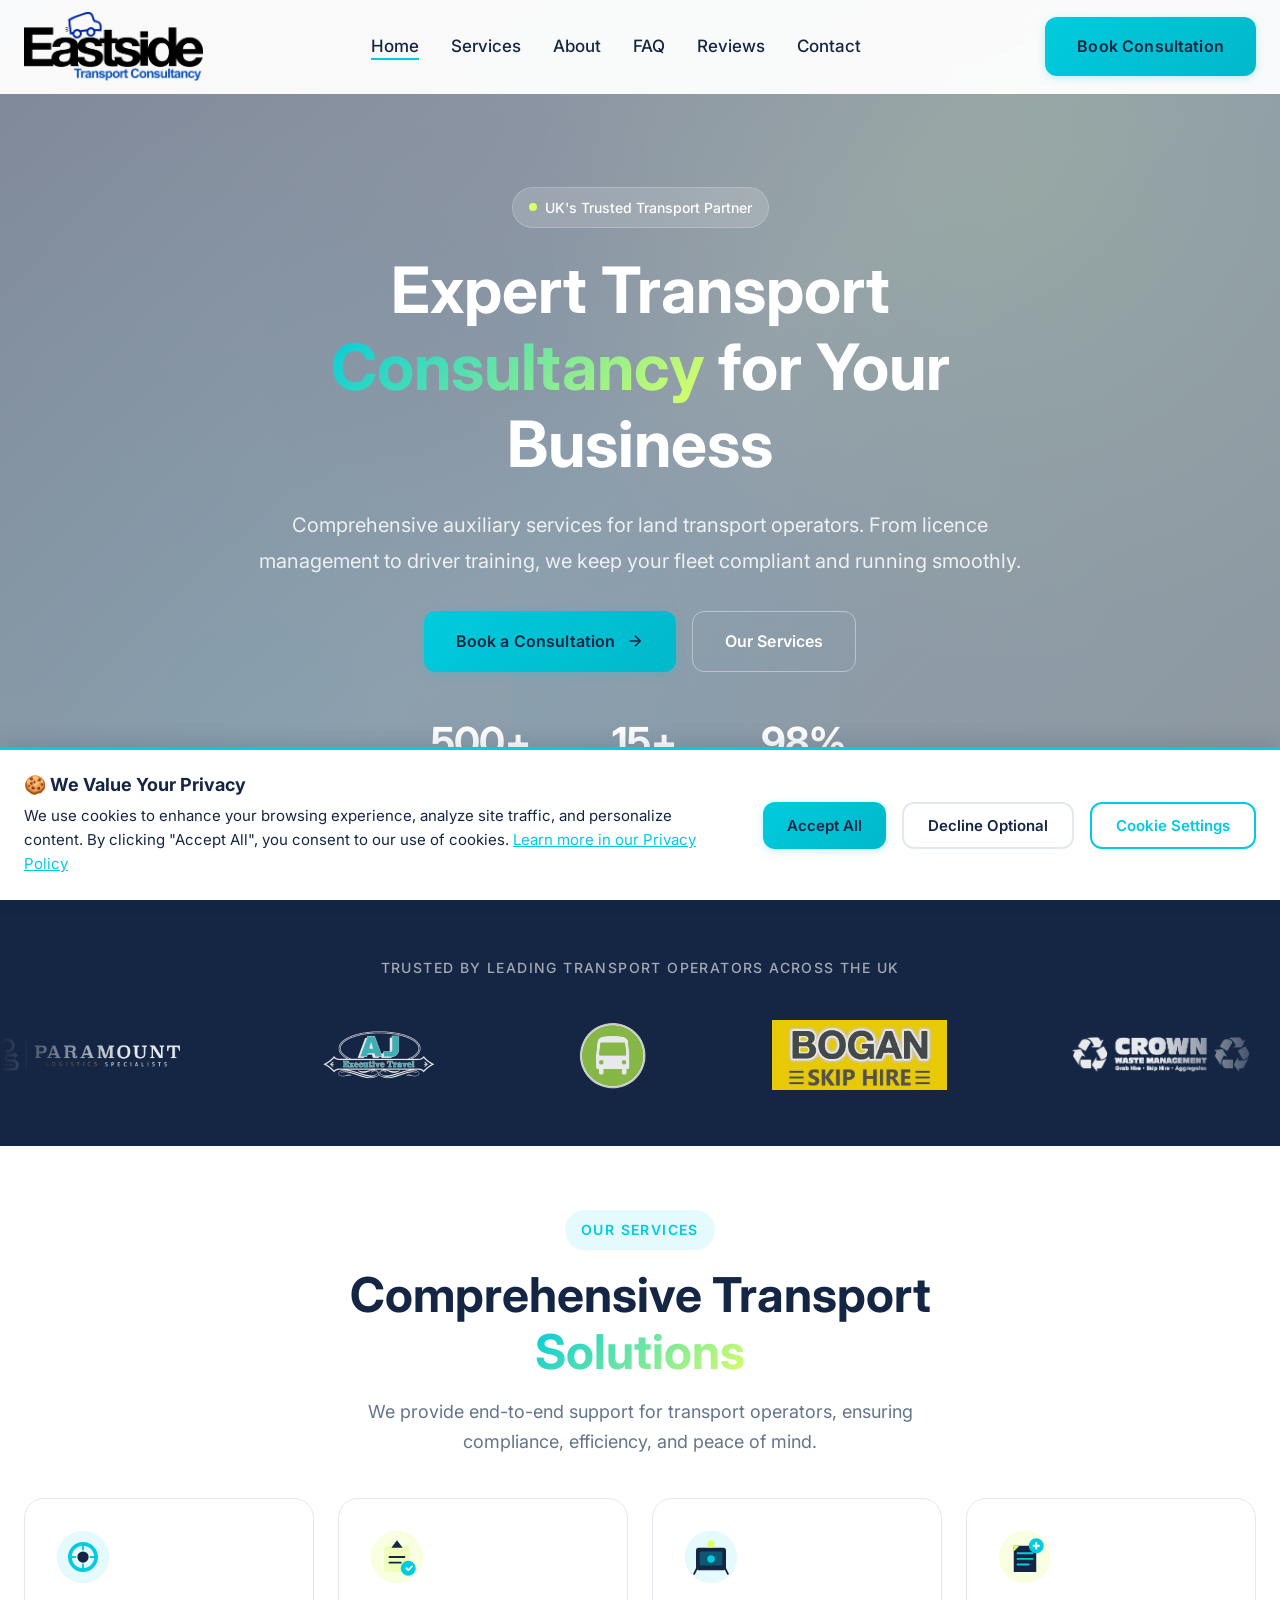
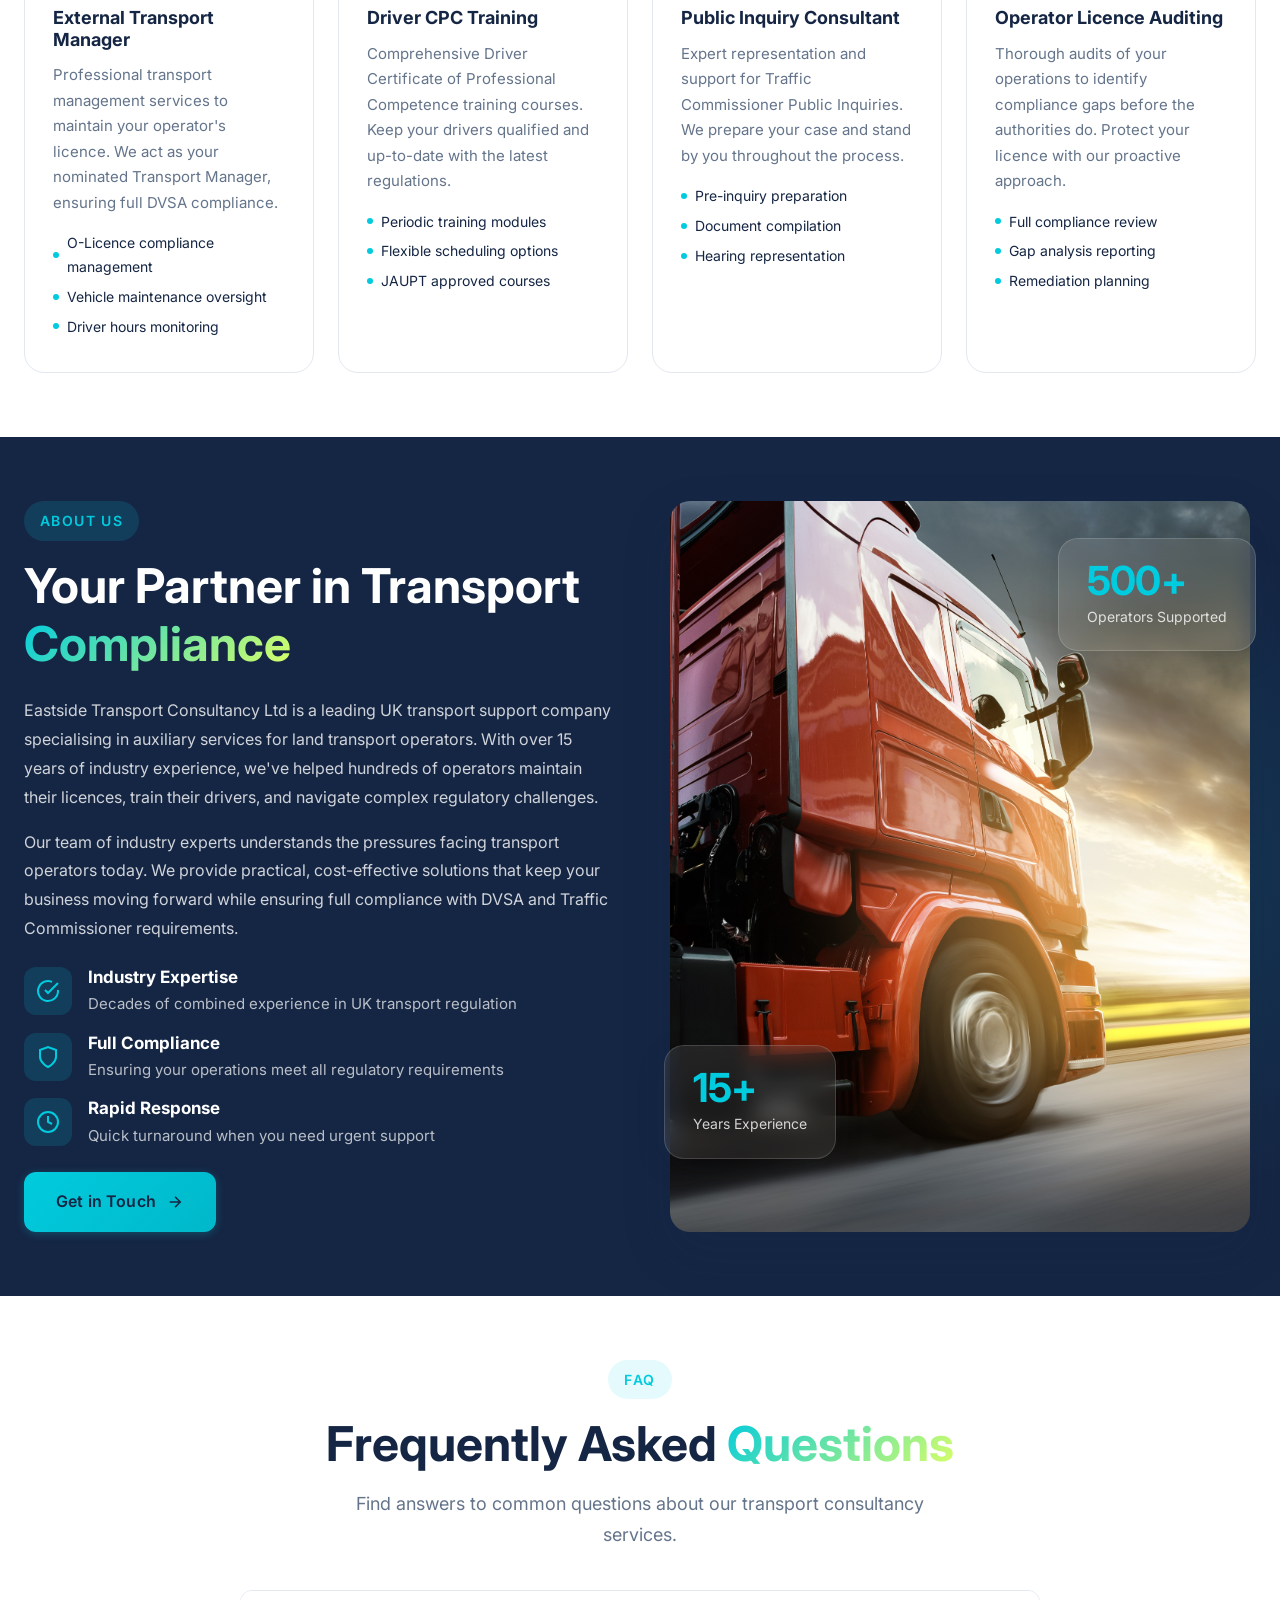
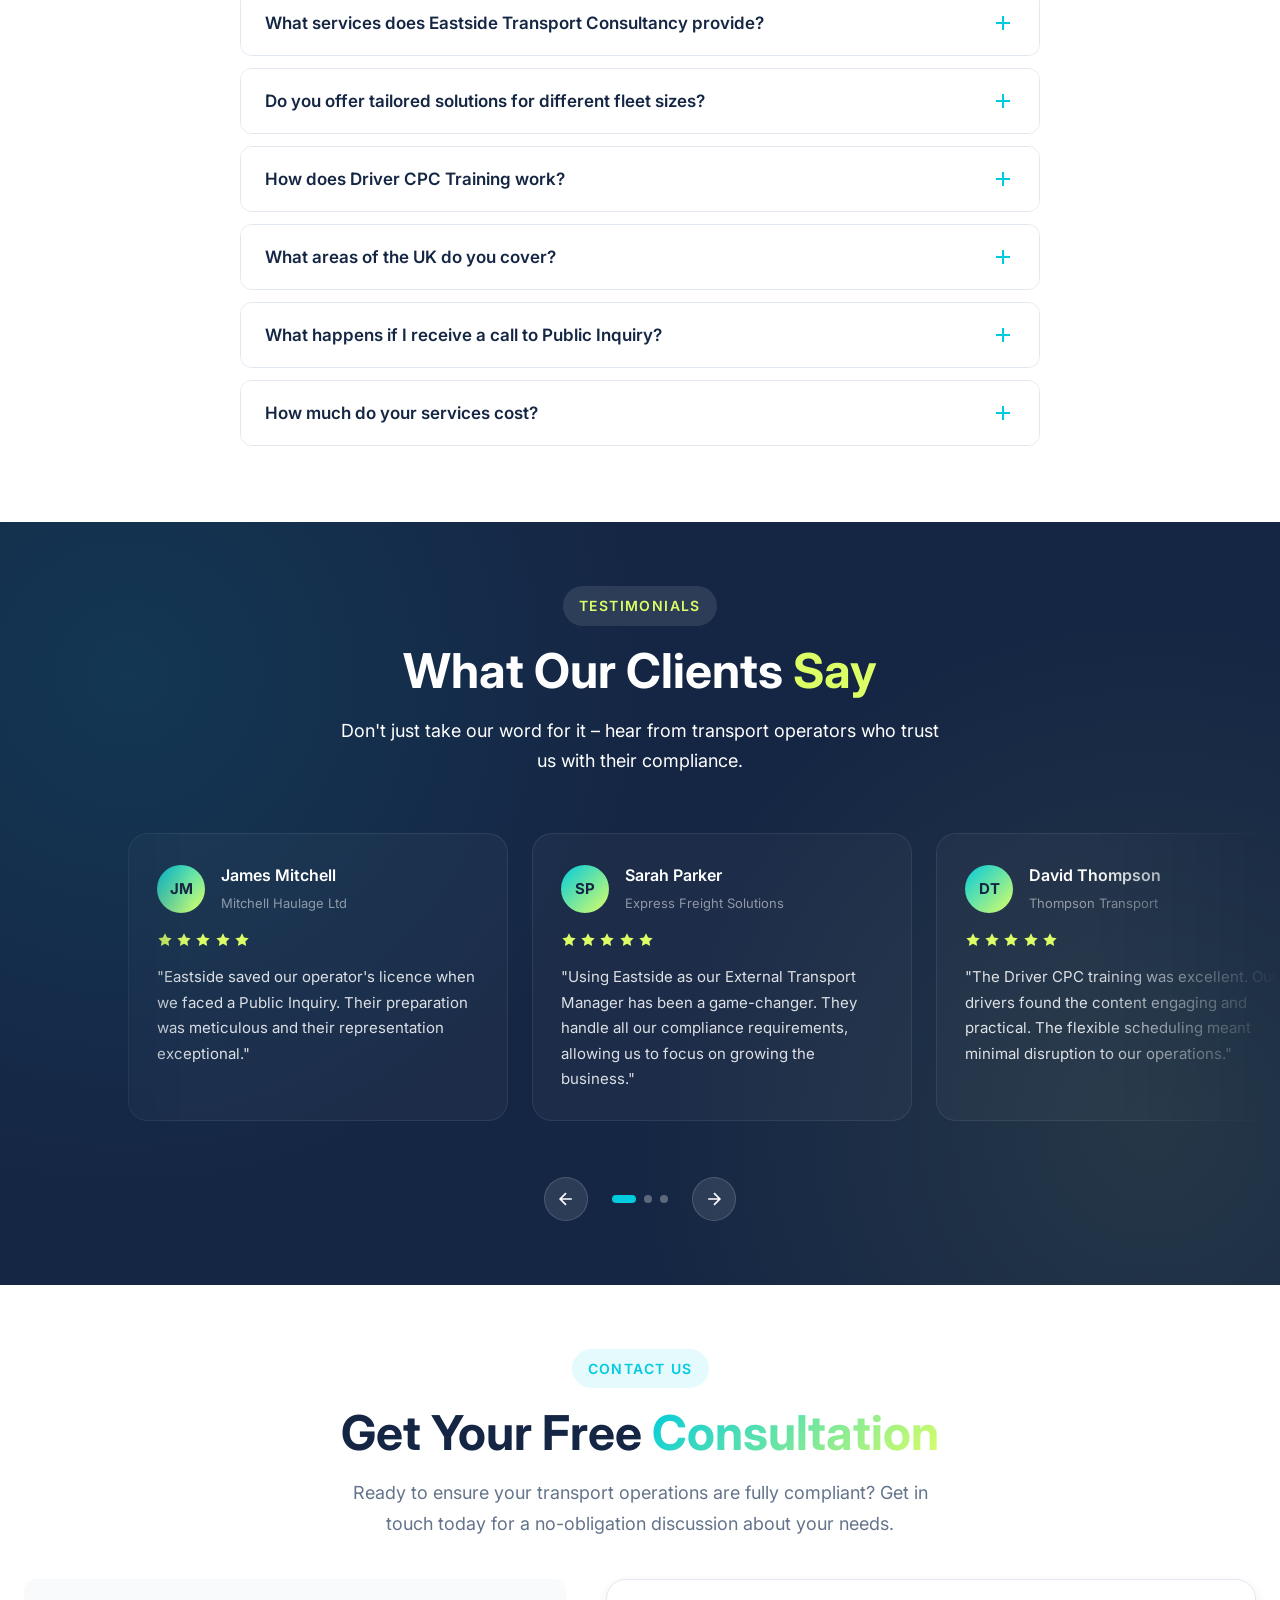
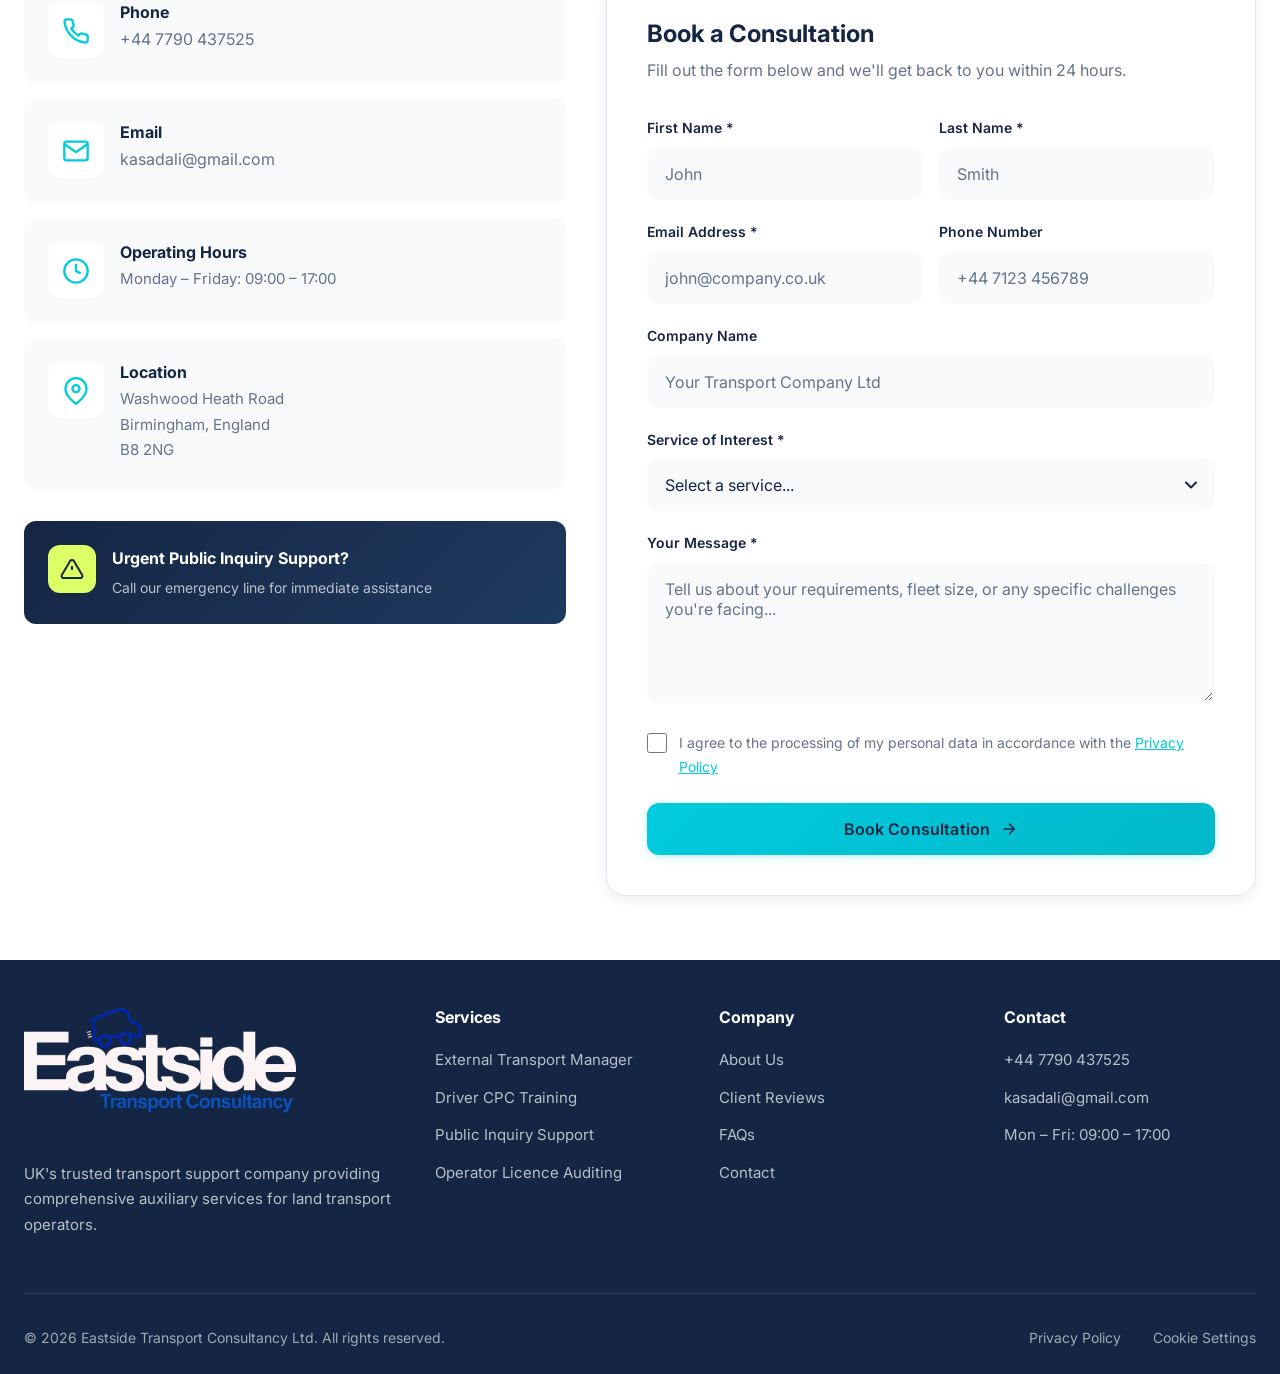
==== commit 77ee38ed: "Update site content" ====
--- a/index.html
+++ b/index.html
@@ -32,6 +32,7 @@
     
     <!-- Stylesheet -->
     <link rel="stylesheet" href="styles.css">
+    <link rel="stylesheet" href="cookie-consent.css">
     
     <!-- Canonical URL -->
     <link rel="canonical" href="https://eastsidetransportconsultancy.co.uk">
@@ -346,51 +347,7 @@
                 
                 <div class="about__visual" data-animate="fade-left">
                     <div class="about__image">
-                        <svg viewBox="0 0 500 500" fill="none" xmlns="http://www.w3.org/2000/svg" class="about-illustration">
-                            <!-- Background circles -->
-                            <circle cx="250" cy="250" r="200" fill="#01cbde" opacity="0.05"/>
-                            <circle cx="250" cy="250" r="150" fill="#01cbde" opacity="0.08"/>
-                            
-                            <!-- Office/Meeting scene -->
-                            <rect x="100" y="200" width="300" height="200" rx="12" fill="#152644"/>
-                            <rect x="120" y="220" width="260" height="160" rx="8" fill="white" opacity="0.1"/>
-                            
-                            <!-- People silhouettes -->
-                            <ellipse cx="180" cy="340" rx="30" ry="40" fill="#01cbde" opacity="0.6"/>
-                            <circle cx="180" cy="290" r="20" fill="#01cbde" opacity="0.6"/>
-                            
-                            <ellipse cx="320" cy="340" rx="30" ry="40" fill="#dcff66" opacity="0.6"/>
-                            <circle cx="320" cy="290" r="20" fill="#dcff66" opacity="0.6"/>
-                            
-                            <!-- Table -->
-                            <rect x="140" y="350" width="220" height="10" rx="5" fill="white" opacity="0.2"/>
-                            
-                            <!-- Documents on table -->
-                            <rect x="200" y="320" width="40" height="30" rx="4" fill="white"/>
-                            <rect x="260" y="325" width="40" height="25" rx="4" fill="#01cbde" opacity="0.3"/>
-                            
-                            <!-- Chart/Presentation -->
-                            <rect x="150" y="100" width="200" height="80" rx="8" fill="white"/>
-                            <rect x="165" y="115" width="60" height="8" rx="4" fill="#152644"/>
-                            <rect x="165" y="130" width="40" height="6" rx="3" fill="#152644" opacity="0.3"/>
-                            <rect x="165" y="145" width="80" height="25" rx="4" fill="#01cbde" opacity="0.2"/>
-                            <rect x="170" y="150" width="10" height="15" fill="#01cbde"/>
-                            <rect x="185" y="155" width="10" height="10" fill="#dcff66"/>
-                            <rect x="200" y="145" width="10" height="20" fill="#152644"/>
-                            <rect x="215" y="150" width="10" height="15" fill="#01cbde"/>
-                            
-                            <!-- Certificate badge -->
-                            <circle cx="400" cy="150" r="50" fill="#dcff66"/>
-                            <circle cx="400" cy="150" r="40" fill="white"/>
-                            <path d="M385 150l10 10 20-25" stroke="#152644" stroke-width="4" stroke-linecap="round" stroke-linejoin="round"/>
-                            <rect x="375" y="200" width="10" height="30" fill="#dcff66"/>
-                            <rect x="415" y="200" width="10" height="30" fill="#dcff66"/>
-                            
-                            <!-- Decorative elements -->
-                            <circle cx="80" cy="300" r="20" fill="#01cbde" opacity="0.2"/>
-                            <circle cx="420" cy="350" r="30" fill="#dcff66" opacity="0.15"/>
-                            <rect x="60" y="150" width="15" height="15" rx="3" fill="#01cbde" opacity="0.3" transform="rotate(45 67.5 157.5)"/>
-                        </svg>
+                        <img src="Images/about us image.jpg" alt="Eastside Transport Consultancy Team" class="about-illustration">
                     </div>
                     <div class="about__stat-card about__stat-card--1">
                         <span class="stat-number">500+</span>
@@ -664,7 +621,7 @@
                             </div>
                             <div class="contact__detail">
                                 <h4>Phone</h4>
-                                <a href="tel:+441onal234567890">+44 (0) 123 456 7890</a>
+                                <a href="tel:+447790437525">+44 7790 437525</a>
                             </div>
                         </div>
                         
@@ -677,7 +634,7 @@
                             </div>
                             <div class="contact__detail">
                                 <h4>Email</h4>
-                                <a href="mailto:info@eastsidetransport.co.uk">info@eastsidetransport.co.uk</a>
+                                <a href="mailto:kasadali@gmail.com">kasadali@gmail.com</a>
                             </div>
                         </div>
                         
@@ -690,9 +647,7 @@
                             </div>
                             <div class="contact__detail">
                                 <h4>Operating Hours</h4>
-                                <p>Monday – Friday: 8:00 AM – 6:00 PM</p>
-                                <p>Saturday: 9:00 AM – 1:00 PM</p>
-                                <p>Sunday: Closed</p>
+                                <p>Monday – Friday: 09:00 – 17:00</p>
                             </div>
                         </div>
                         
@@ -705,7 +660,7 @@
                             </div>
                             <div class="contact__detail">
                                 <h4>Location</h4>
-                                <p>Serving transport operators<br>across England, Scotland & Wales</p>
+                                <p>Washwood Heath Road<br>Birmingham, England<br>B8 2NG</p>
                             </div>
                         </div>
                         
@@ -808,25 +763,6 @@
                     <img src="logos/Eastside logo white.png" alt="Eastside Transport Consultancy Logo" class="logo-img">
                     </a>
                     <p class="footer__desc">UK's trusted transport support company providing comprehensive auxiliary services for land transport operators.</p>
-                    <div class="footer__social">
-                        <a href="#" aria-label="LinkedIn" class="social-link">
-                            <svg width="20" height="20" viewBox="0 0 24 24" fill="currentColor">
-                                <path d="M16 8a6 6 0 0 1 6 6v7h-4v-7a2 2 0 0 0-2-2 2 2 0 0 0-2 2v7h-4v-7a6 6 0 0 1 6-6z"/>
-                                <rect x="2" y="9" width="4" height="12"/>
-                                <circle cx="4" cy="4" r="2"/>
-                            </svg>
-                        </a>
-                        <a href="#" aria-label="Twitter" class="social-link">
-                            <svg width="20" height="20" viewBox="0 0 24 24" fill="currentColor">
-                                <path d="M18.244 2.25h3.308l-7.227 8.26 8.502 11.24H16.17l-5.214-6.817L4.99 21.75H1.68l7.73-8.835L1.254 2.25H8.08l4.713 6.231zm-1.161 17.52h1.833L7.084 4.126H5.117z"/>
-                            </svg>
-                        </a>
-                        <a href="#" aria-label="Facebook" class="social-link">
-                            <svg width="20" height="20" viewBox="0 0 24 24" fill="currentColor">
-                                <path d="M18 2h-3a5 5 0 0 0-5 5v3H7v4h3v8h4v-8h3l1-4h-4V7a1 1 0 0 1 1-1h3z"/>
-                            </svg>
-                        </a>
-                    </div>
                 </div>
                 
                 <div class="footer__links">
@@ -852,10 +788,9 @@
                 <div class="footer__links">
                     <h4>Contact</h4>
                     <ul>
-                        <li><a href="tel:+441234567890">+44 (0) 123 456 7890</a></li>
-                        <li><a href="mailto:info@eastsidetransport.co.uk">info@eastsidetransport.co.uk</a></li>
-                        <li>Mon – Fri: 8:00 AM – 6:00 PM</li>
-                        <li>Sat: 9:00 AM – 1:00 PM</li>
+                        <li><a href="tel:+447790437525">+44 7790 437525</a></li>
+                        <li><a href="mailto:kasadali@gmail.com">kasadali@gmail.com</a></li>
+                        <li>Mon – Fri: 09:00 – 17:00</li>
                     </ul>
                 </div>
             </div>
@@ -863,14 +798,95 @@
             <div class="footer__bottom">
                 <p>&copy; 2026 Eastside Transport Consultancy Ltd. All rights reserved.</p>
                 <div class="footer__legal">
-                    <a href="#">Privacy Policy</a>
-                    <a href="#">Terms of Service</a>
-                    <a href="#">Cookie Policy</a>
+                    <a href="privacy-policy.html">Privacy Policy</a>
+                    <a href="#" id="cookie-settings-link">Cookie Settings</a>
                 </div>
             </div>
         </div>
     </footer>
 
+    <!-- Cookie Consent Banner -->
+    <div id="cookie-consent" class="cookie-consent">
+        <div class="cookie-consent__container">
+            <div class="cookie-consent__content">
+                <h3 class="cookie-consent__title">🍪 We Value Your Privacy</h3>
+                <p class="cookie-consent__text">
+                    We use cookies to enhance your browsing experience, analyze site traffic, and personalize content. By clicking "Accept All", you consent to our use of cookies. 
+                    <a href="privacy-policy.html">Learn more in our Privacy Policy</a>
+                </p>
+            </div>
+            <div class="cookie-consent__actions">
+                <button id="cookie-accept" class="cookie-consent__btn cookie-consent__btn--accept">Accept All</button>
+                <button id="cookie-decline" class="cookie-consent__btn cookie-consent__btn--decline">Decline Optional</button>
+                <button id="cookie-settings" class="cookie-consent__btn cookie-consent__btn--settings">Cookie Settings</button>
+            </div>
+        </div>
+    </div>
+
+    <!-- Cookie Settings Modal -->
+    <div id="cookie-settings-modal" class="cookie-settings-modal">
+        <div class="cookie-settings-modal__content">
+            <div class="cookie-settings-modal__header">
+                <h2 class="cookie-settings-modal__title">Cookie Settings</h2>
+                <button id="cookie-modal-close" class="cookie-settings-modal__close" aria-label="Close">
+                    <svg width="24" height="24" viewBox="0 0 24 24" fill="none" stroke="currentColor" stroke-width="2">
+                        <line x1="18" y1="6" x2="6" y2="18"></line>
+                        <line x1="6" y1="6" x2="18" y2="18"></line>
+                    </svg>
+                </button>
+            </div>
+            <div class="cookie-settings-modal__body">
+                <p style="margin-bottom: 1.5rem; color: var(--color-text-muted);">
+                    We use different types of cookies to optimize your experience on our website. Choose which cookies you want to allow.
+                </p>
+                
+                <div class="cookie-category cookie-category--required">
+                    <div class="cookie-category__header">
+                        <h3 class="cookie-category__title">Essential Cookies</h3>
+                        <label class="cookie-toggle">
+                            <input type="checkbox" checked disabled>
+                            <span class="cookie-toggle__slider"></span>
+                        </label>
+                    </div>
+                    <p class="cookie-category__description">
+                        These cookies are necessary for the website to function and cannot be disabled. They are usually set in response to actions you take, such as setting your privacy preferences or filling in forms.
+                    </p>
+                </div>
+                
+                <div class="cookie-category">
+                    <div class="cookie-category__header">
+                        <h3 class="cookie-category__title">Analytics Cookies</h3>
+                        <label class="cookie-toggle">
+                            <input type="checkbox" id="cookie-analytics">
+                            <span class="cookie-toggle__slider"></span>
+                        </label>
+                    </div>
+                    <p class="cookie-category__description">
+                        These cookies help us understand how visitors interact with our website by collecting and reporting information anonymously. We use Google Analytics to improve our website performance and user experience.
+                    </p>
+                </div>
+                
+                <div class="cookie-category">
+                    <div class="cookie-category__header">
+                        <h3 class="cookie-category__title">Marketing Cookies</h3>
+                        <label class="cookie-toggle">
+                            <input type="checkbox" id="cookie-marketing">
+                            <span class="cookie-toggle__slider"></span>
+                        </label>
+                    </div>
+                    <p class="cookie-category__description">
+                        These cookies are used to track visitors across websites to display relevant advertisements. They help us measure the effectiveness of our marketing campaigns.
+                    </p>
+                </div>
+            </div>
+            <div class="cookie-settings-modal__footer">
+                <button id="cookie-save-preferences" class="cookie-consent__btn cookie-consent__btn--accept">Save My Preferences</button>
+                <button id="cookie-accept-all-modal" class="cookie-consent__btn cookie-consent__btn--settings">Accept All</button>
+            </div>
+        </div>
+    </div>
+
     <script src="script.js"></script>
+    <script src="cookie-consent.js"></script>
 </body>
 </html>
--- a/styles.css
+++ b/styles.css
@@ -907,17 +907,24 @@
     position: relative;
     display: flex;
     justify-content: center;
+    align-items: stretch;
+    height: 100%;
+}
+
+.about__image {
+    width: 580px; /* 80px wider than original 500px */
+    height: 100%; /* Fill container height */
+    max-width: 100%;
+    display: flex;
     align-items: center;
-}
-
-.about__image {
-    width: 100%;
-    max-width: 500px;
 }
 
 .about-illustration {
     width: 100%;
-    height: auto;
+    height: 100%;
+    border-radius: var(--radius-lg);
+    box-shadow: var(--shadow-xl);
+    object-fit: cover;
 }
 
 .about__stat-card {
@@ -1638,6 +1645,11 @@
         text-align: center;
     }
     
+    .about__image {
+        max-width: 100%; /* Full width on tablet */
+        aspect-ratio: auto; /* Remove square constraint */
+    }
+    
     .about__content .section-title {
         text-align: center;
     }
@@ -1949,6 +1961,10 @@
         text-align: center;
     }
     
+    .about__image {
+        max-width: 100%; /* Full width on mobile */
+    }
+    
     .about__content .section-title {
         text-align: center;
     }
--- a/cookie-consent.css
+++ b/cookie-consent.css
@@ -0,0 +1,351 @@
+/* Cookie Consent Banner Styles */
+.cookie-consent {
+    position: fixed;
+    bottom: 0;
+    left: 0;
+    right: 0;
+    background: var(--color-white);
+    box-shadow: 0 -4px 20px rgba(21, 38, 68, 0.15);
+    padding: 1.5rem;
+    z-index: 10000;
+    transform: translateY(100%);
+    transition: transform 0.4s cubic-bezier(0.4, 0, 0.2, 1);
+    border-top: 3px solid var(--color-primary);
+}
+
+.cookie-consent.show {
+    transform: translateY(0);
+}
+
+.cookie-consent__container {
+    max-width: var(--container-max);
+    margin: 0 auto;
+    display: flex;
+    align-items: center;
+    gap: 2rem;
+    flex-wrap: wrap;
+}
+
+.cookie-consent__content {
+    flex: 1;
+    min-width: 300px;
+}
+
+.cookie-consent__title {
+    font-family: var(--font-heading);
+    font-size: 1.125rem;
+    font-weight: 700;
+    color: var(--color-secondary);
+    margin-bottom: 0.5rem;
+}
+
+.cookie-consent__text {
+    font-size: 0.9375rem;
+    color: var(--color-text);
+    line-height: 1.6;
+    margin-bottom: 0;
+}
+
+.cookie-consent__text a {
+    color: var(--color-primary);
+    text-decoration: underline;
+}
+
+.cookie-consent__text a:hover {
+    color: var(--color-primary-dark);
+}
+
+.cookie-consent__actions {
+    display: flex;
+    gap: 1rem;
+    flex-wrap: wrap;
+}
+
+.cookie-consent__btn {
+    display: inline-flex;
+    align-items: center;
+    justify-content: center;
+    padding: 0.75rem 1.5rem;
+    font-family: var(--font-heading);
+    font-size: 0.9375rem;
+    font-weight: 600;
+    border-radius: var(--radius-md);
+    cursor: pointer;
+    transition: all 0.25s ease;
+    white-space: nowrap;
+}
+
+.cookie-consent__btn--accept {
+    background: linear-gradient(135deg, var(--color-primary) 0%, #00b8c9 100%);
+    color: var(--color-secondary);
+    border: none;
+    box-shadow: 0 2px 8px rgba(1, 203, 222, 0.25);
+}
+
+.cookie-consent__btn--accept:hover {
+    transform: translateY(-2px);
+    box-shadow: 0 4px 12px rgba(1, 203, 222, 0.4);
+}
+
+.cookie-consent__btn--decline {
+    background: transparent;
+    color: var(--color-text);
+    border: 2px solid var(--color-border);
+}
+
+.cookie-consent__btn--decline:hover {
+    border-color: var(--color-text-muted);
+    background: var(--color-bg-alt);
+}
+
+.cookie-consent__btn--settings {
+    background: transparent;
+    color: var(--color-primary);
+    border: 2px solid var(--color-primary);
+}
+
+.cookie-consent__btn--settings:hover {
+    background: var(--color-primary-light);
+}
+
+/* Cookie Settings Modal */
+.cookie-settings-modal {
+    position: fixed;
+    top: 0;
+    left: 0;
+    right: 0;
+    bottom: 0;
+    background: rgba(21, 38, 68, 0.8);
+    z-index: 10001;
+    display: flex;
+    align-items: center;
+    justify-content: center;
+    padding: 1rem;
+    opacity: 0;
+    visibility: hidden;
+    transition: opacity 0.3s ease, visibility 0.3s ease;
+}
+
+.cookie-settings-modal.show {
+    opacity: 1;
+    visibility: visible;
+}
+
+.cookie-settings-modal__content {
+    background: var(--color-white);
+    border-radius: var(--radius-lg);
+    max-width: 600px;
+    width: 100%;
+    max-height: 90vh;
+    overflow-y: auto;
+    box-shadow: var(--shadow-xl);
+    transform: scale(0.9);
+    transition: transform 0.3s ease;
+}
+
+.cookie-settings-modal.show .cookie-settings-modal__content {
+    transform: scale(1);
+}
+
+.cookie-settings-modal__header {
+    padding: 2rem 2rem 1rem;
+    border-bottom: 1px solid var(--color-border);
+    display: flex;
+    justify-content: space-between;
+    align-items: center;
+}
+
+.cookie-settings-modal__title {
+    font-size: 1.5rem;
+    color: var(--color-secondary);
+    margin: 0;
+}
+
+.cookie-settings-modal__close {
+    width: 32px;
+    height: 32px;
+    display: flex;
+    align-items: center;
+    justify-content: center;
+    background: transparent;
+    border: none;
+    color: var(--color-text-muted);
+    cursor: pointer;
+    border-radius: 50%;
+    transition: var(--transition-fast);
+}
+
+.cookie-settings-modal__close:hover {
+    background: var(--color-bg-alt);
+    color: var(--color-secondary);
+}
+
+.cookie-settings-modal__body {
+    padding: 2rem;
+}
+
+.cookie-category {
+    margin-bottom: 1.5rem;
+    padding: 1.25rem;
+    background: var(--color-bg-alt);
+    border-radius: var(--radius-md);
+}
+
+.cookie-category__header {
+    display: flex;
+    justify-content: space-between;
+    align-items: center;
+    margin-bottom: 0.75rem;
+}
+
+.cookie-category__title {
+    font-size: 1.0625rem;
+    font-weight: 600;
+    color: var(--color-secondary);
+    margin: 0;
+}
+
+.cookie-toggle {
+    position: relative;
+    width: 48px;
+    height: 24px;
+}
+
+.cookie-toggle input {
+    opacity: 0;
+    width: 0;
+    height: 0;
+}
+
+.cookie-toggle__slider {
+    position: absolute;
+    cursor: pointer;
+    top: 0;
+    left: 0;
+    right: 0;
+    bottom: 0;
+    background-color: #cbd5e1;
+    transition: 0.3s;
+    border-radius: 24px;
+}
+
+.cookie-toggle__slider:before {
+    position: absolute;
+    content: "";
+    height: 18px;
+    width: 18px;
+    left: 3px;
+    bottom: 3px;
+    background-color: white;
+    transition: 0.3s;
+    border-radius: 50%;
+}
+
+.cookie-toggle input:checked + .cookie-toggle__slider {
+    background-color: var(--color-primary);
+}
+
+.cookie-toggle input:checked + .cookie-toggle__slider:before {
+    transform: translateX(24px);
+}
+
+.cookie-toggle input:disabled + .cookie-toggle__slider {
+    opacity: 0.5;
+    cursor: not-allowed;
+}
+
+.cookie-category__description {
+    font-size: 0.9375rem;
+    color: var(--color-text-muted);
+    line-height: 1.6;
+    margin: 0;
+}
+
+.cookie-category--required .cookie-category__title::after {
+    content: " (Required)";
+    font-size: 0.8125rem;
+    color: var(--color-text-muted);
+    font-weight: 400;
+}
+
+.cookie-settings-modal__footer {
+    padding: 1.5rem 2rem 2rem;
+    border-top: 1px solid var(--color-border);
+    display: flex;
+    gap: 1rem;
+    flex-wrap: wrap;
+}
+
+/* Responsive Design */
+@media (max-width: 768px) {
+    .cookie-consent {
+        padding: 1.25rem;
+    }
+    
+    .cookie-consent__container {
+        flex-direction: column;
+        gap: 1.25rem;
+        align-items: stretch;
+    }
+    
+    .cookie-consent__content {
+        min-width: auto;
+    }
+    
+    .cookie-consent__title {
+        font-size: 1rem;
+    }
+    
+    .cookie-consent__text {
+        font-size: 0.875rem;
+    }
+    
+    .cookie-consent__actions {
+        flex-direction: column;
+        gap: 0.75rem;
+    }
+    
+    .cookie-consent__btn {
+        width: 100%;
+        justify-content: center;
+    }
+    
+    .cookie-settings-modal__header {
+        padding: 1.5rem 1.5rem 1rem;
+    }
+    
+    .cookie-settings-modal__body {
+        padding: 1.5rem;
+    }
+    
+    .cookie-settings-modal__footer {
+        padding: 1rem 1.5rem 1.5rem;
+        flex-direction: column;
+    }
+    
+    .cookie-settings-modal__footer .cookie-consent__btn {
+        width: 100%;
+    }
+}
+
+@media (max-width: 480px) {
+    .cookie-consent {
+        padding: 1rem;
+    }
+    
+    .cookie-consent__title {
+        font-size: 0.9375rem;
+    }
+    
+    .cookie-consent__text {
+        font-size: 0.8125rem;
+    }
+    
+    .cookie-settings-modal__title {
+        font-size: 1.25rem;
+    }
+    
+    .cookie-category {
+        padding: 1rem;
+    }
+}
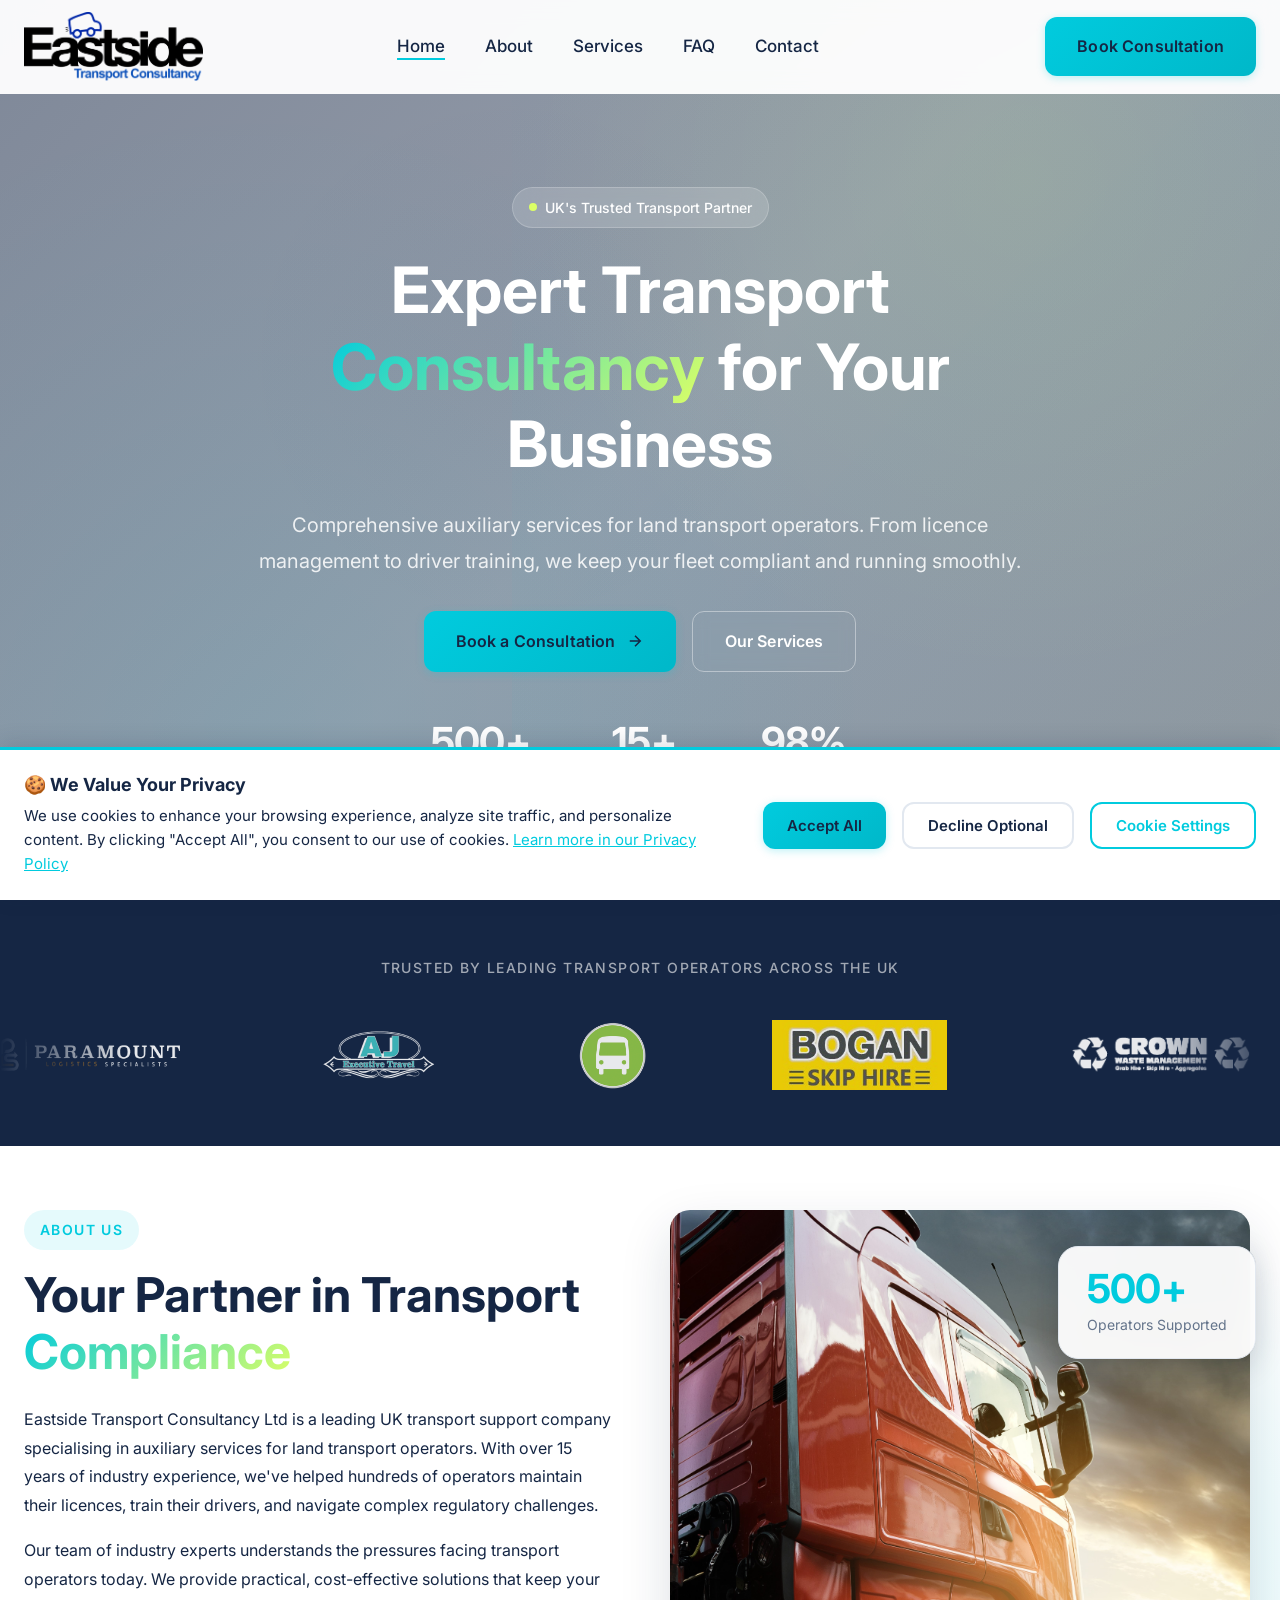
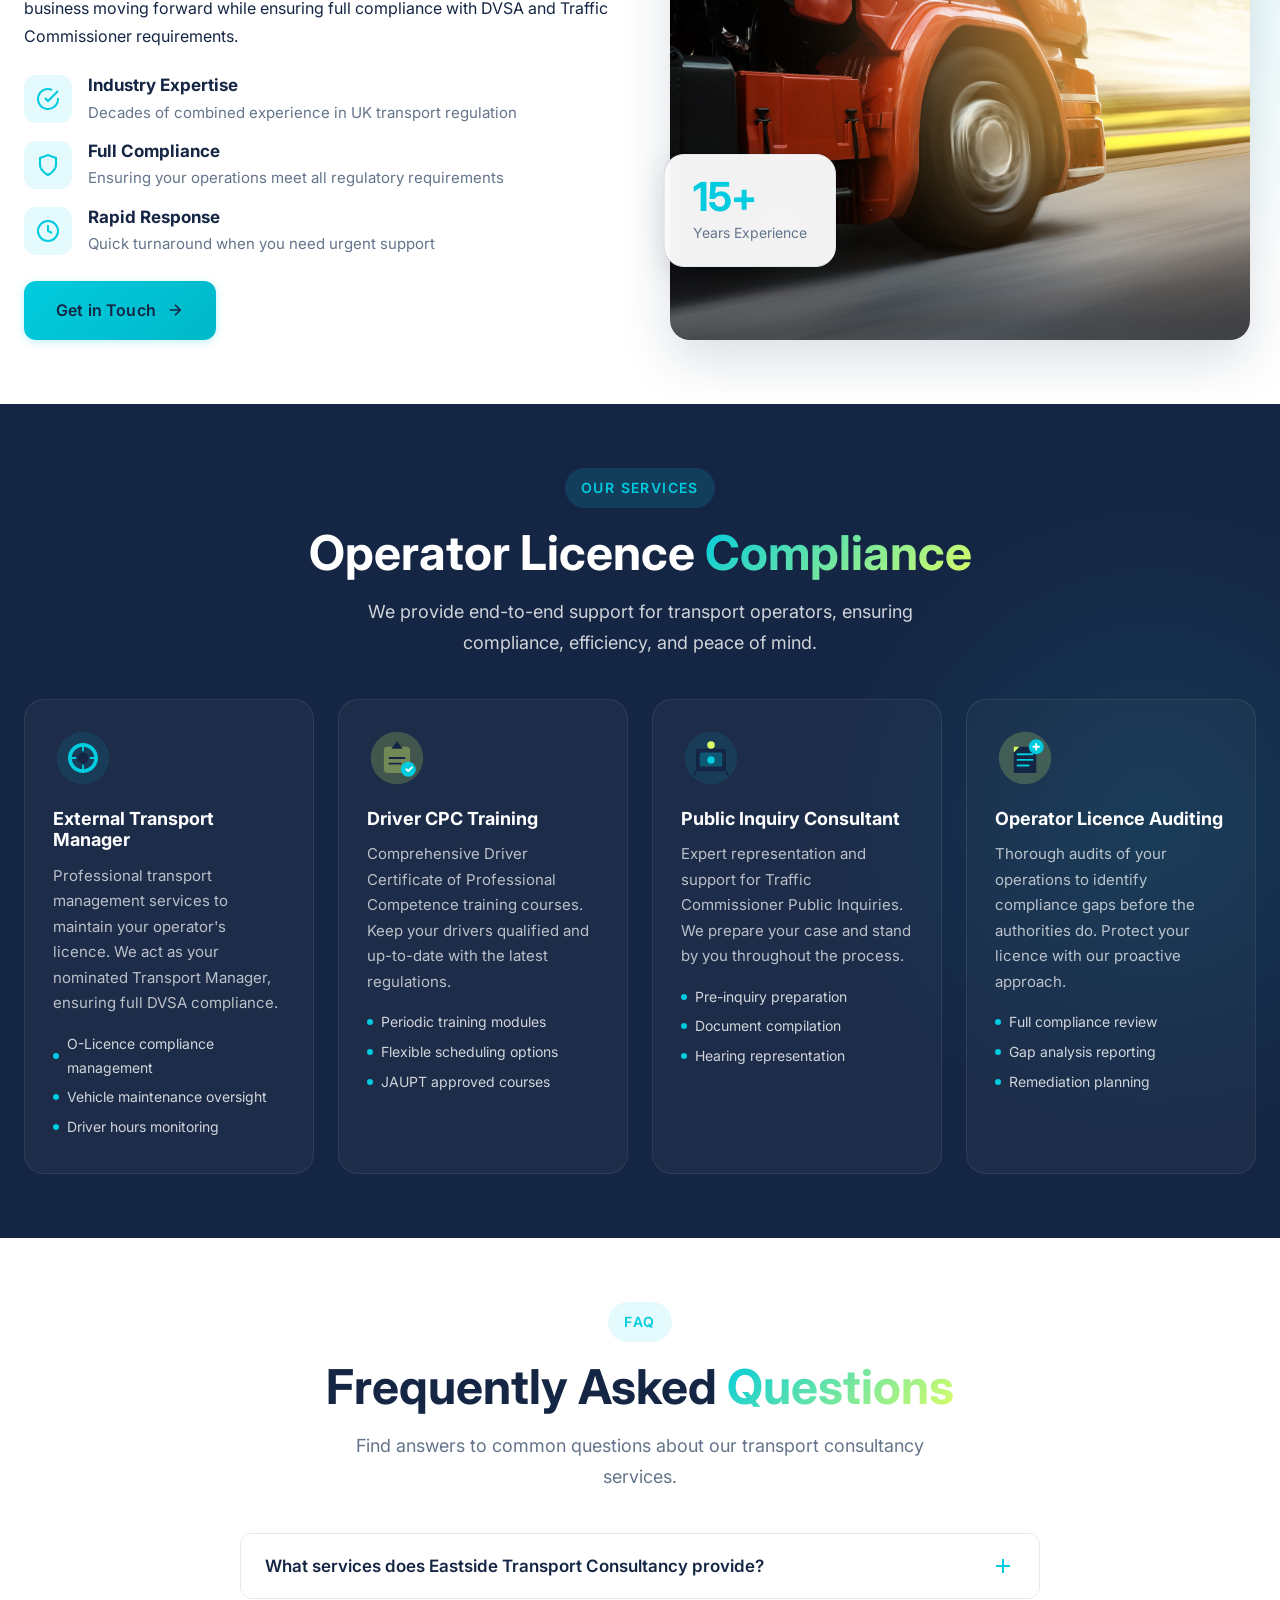
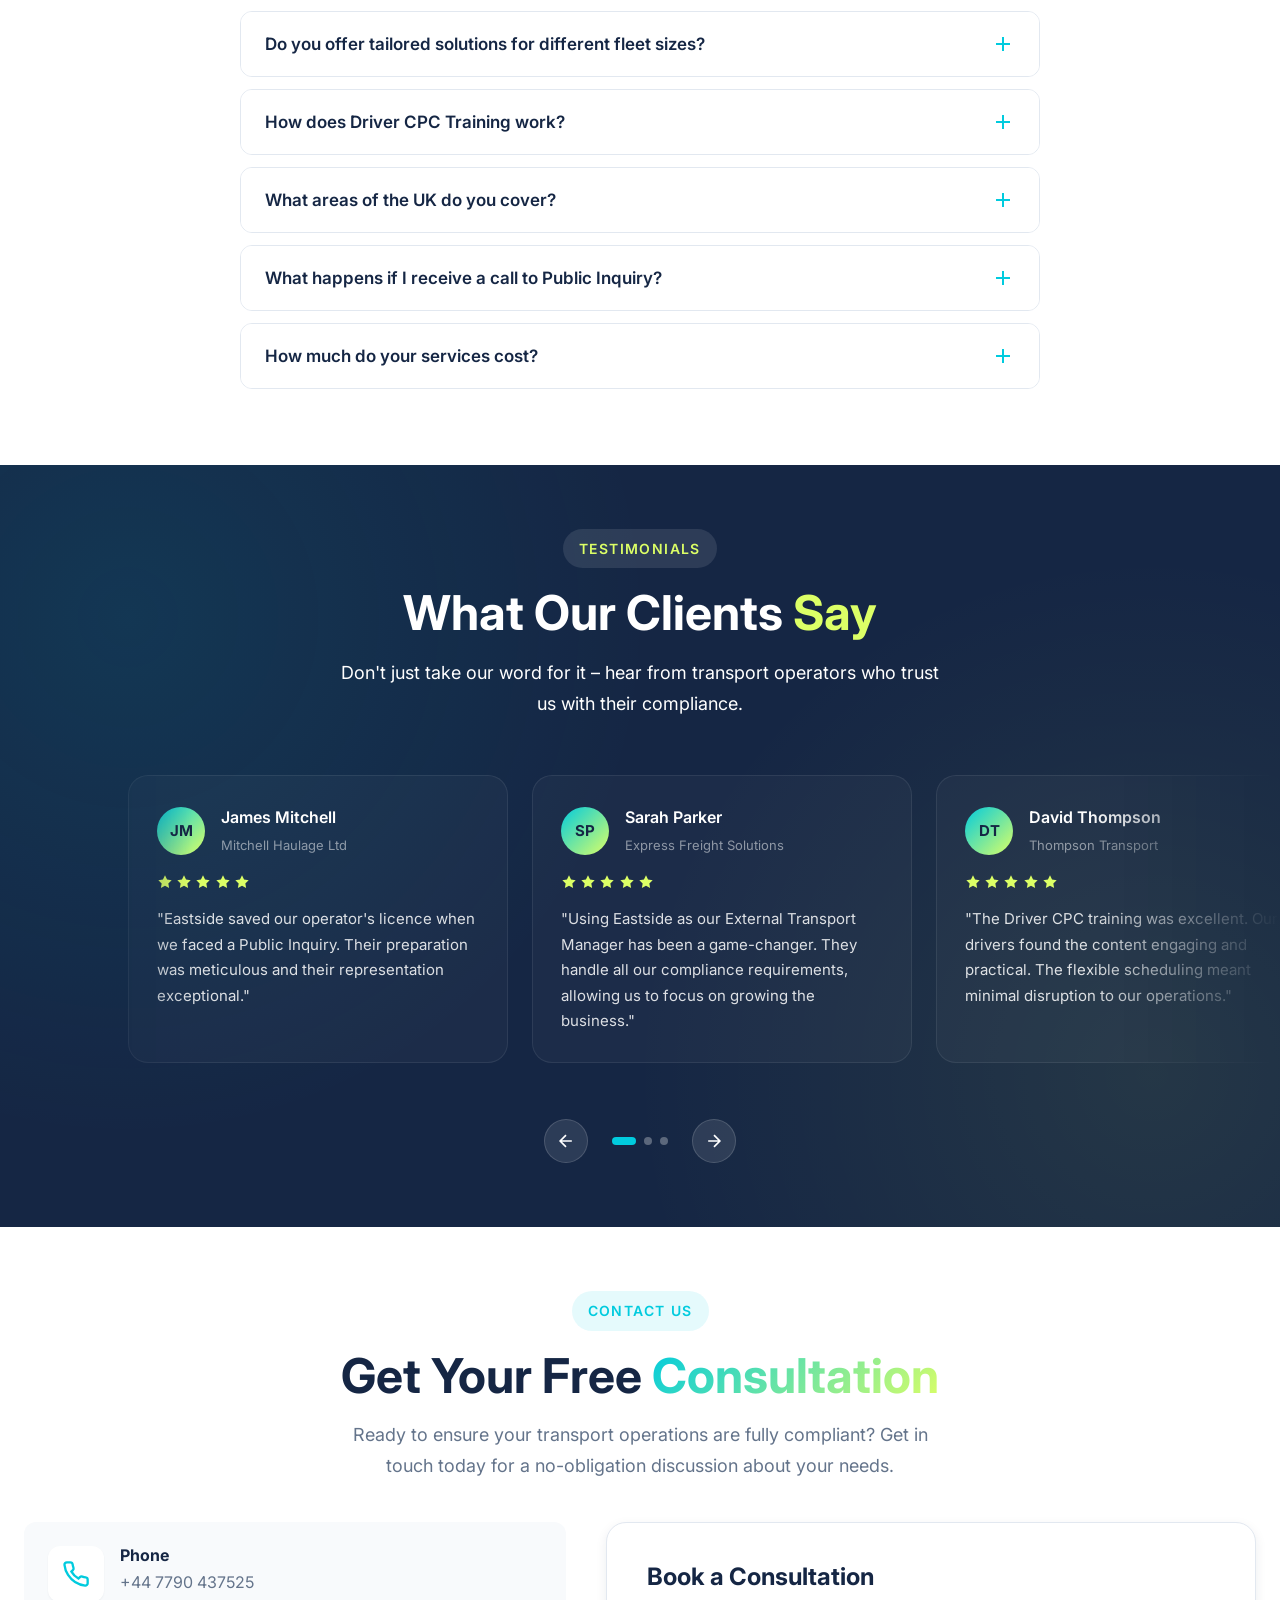
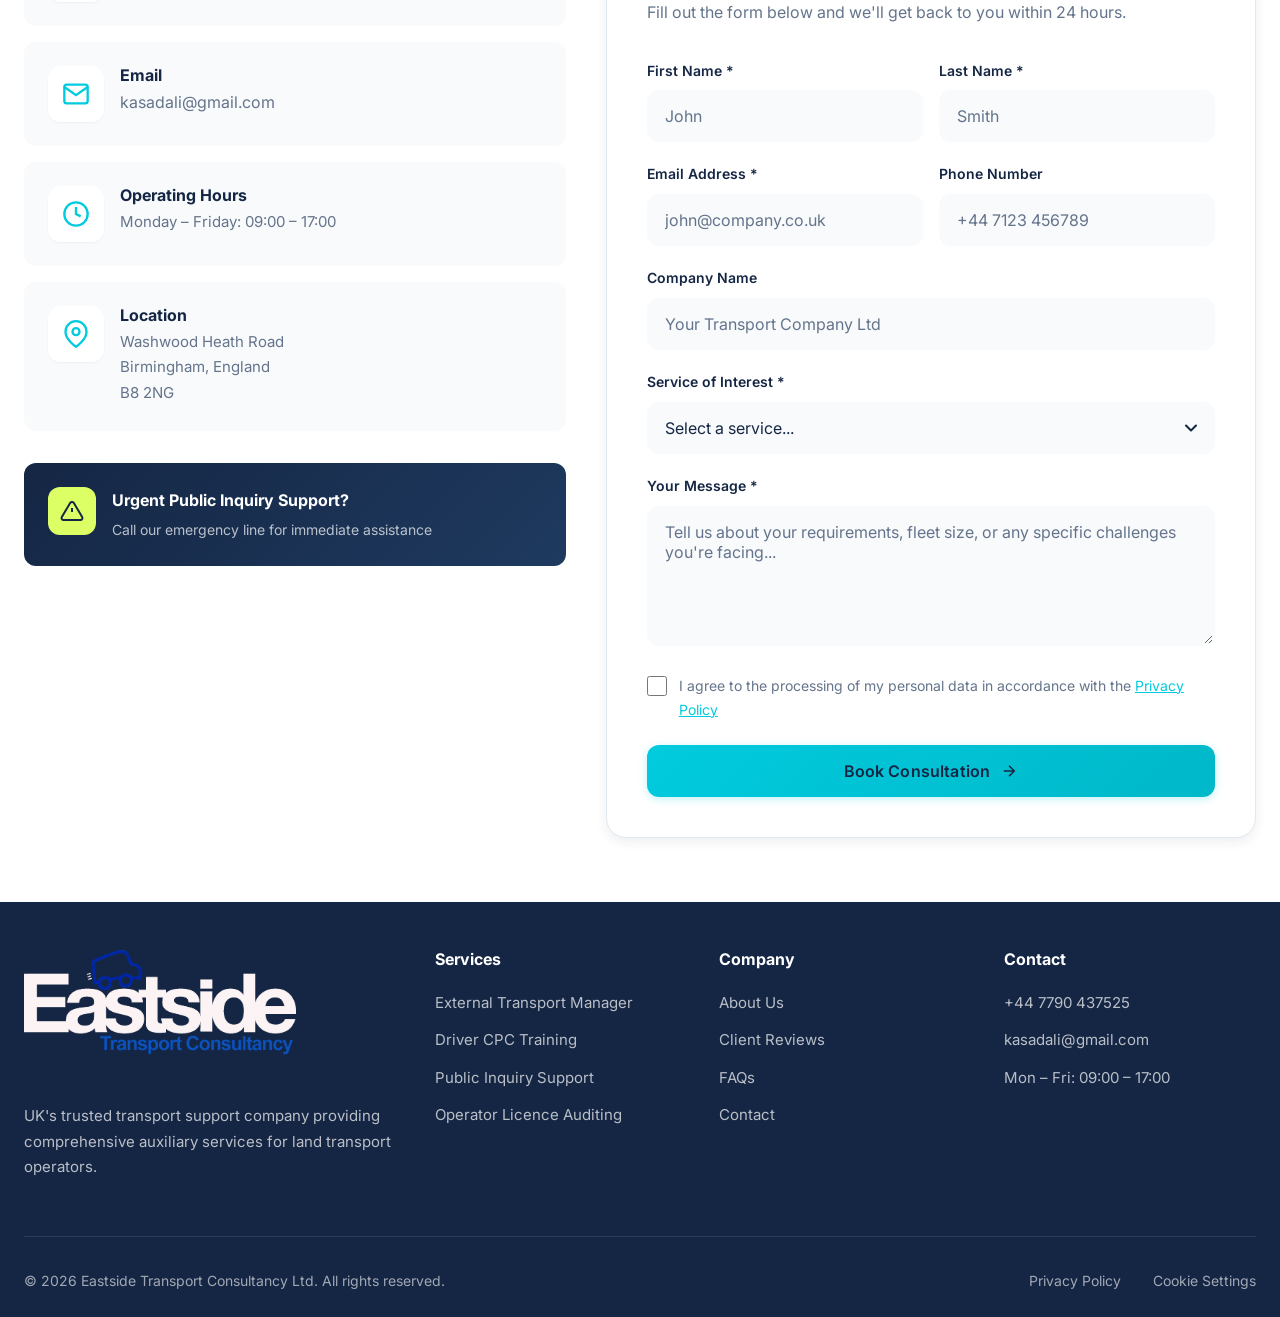
==== commit c1ef18af: "Update site content" ====
--- a/index.html
+++ b/index.html
@@ -47,10 +47,9 @@
             
             <ul class="nav__menu" id="nav-menu">
                 <li class="nav__item"><a href="#home" class="nav__link active">Home</a></li>
+                <li class="nav__item"><a href="#about" class="nav__link">About</a></li>
                 <li class="nav__item"><a href="#services" class="nav__link">Services</a></li>
-                <li class="nav__item"><a href="#about" class="nav__link">About</a></li>
                 <li class="nav__item"><a href="#faq" class="nav__link">FAQ</a></li>
-                <li class="nav__item"><a href="#reviews" class="nav__link">Reviews</a></li>
                 <li class="nav__item"><a href="#contact" class="nav__link">Contact</a></li>
             </ul>
             
@@ -188,12 +187,90 @@
             </div>
         </section>
 
+        <!-- About Section -->
+        <section class="about" id="about">
+            <div class="about__bg">
+                <div class="about__pattern"></div>
+            </div>
+            <div class="container about__container">
+                <div class="about__content" data-animate="fade-right">
+                    <span class="section-tag">About Us</span>
+                    <h2 class="section-title">Your Partner in Transport <span class="text-gradient">Compliance</span></h2>
+                    <p class="about__text">
+                        Eastside Transport Consultancy Ltd is a leading UK transport support company specialising in auxiliary services for land transport operators. With over 15 years of industry experience, we've helped hundreds of operators maintain their licences, train their drivers, and navigate complex regulatory challenges.
+                    </p>
+                    <p class="about__text">
+                        Our team of industry experts understands the pressures facing transport operators today. We provide practical, cost-effective solutions that keep your business moving forward while ensuring full compliance with DVSA and Traffic Commissioner requirements.
+                    </p>
+                    
+                    <div class="about__features">
+                        <div class="about__feature">
+                            <div class="about__feature-icon">
+                                <svg width="24" height="24" viewBox="0 0 24 24" fill="none" stroke="currentColor" stroke-width="2">
+                                    <path d="M22 11.08V12a10 10 0 1 1-5.93-9.14"/>
+                                    <polyline points="22 4 12 14.01 9 11.01"/>
+                                </svg>
+                            </div>
+                            <div>
+                                <h4>Industry Expertise</h4>
+                                <p>Decades of combined experience in UK transport regulation</p>
+                            </div>
+                        </div>
+                        <div class="about__feature">
+                            <div class="about__feature-icon">
+                                <svg width="24" height="24" viewBox="0 0 24 24" fill="none" stroke="currentColor" stroke-width="2">
+                                    <path d="M12 22s8-4 8-10V5l-8-3-8 3v7c0 6 8 10 8 10z"/>
+                                </svg>
+                            </div>
+                            <div>
+                                <h4>Full Compliance</h4>
+                                <p>Ensuring your operations meet all regulatory requirements</p>
+                            </div>
+                        </div>
+                        <div class="about__feature">
+                            <div class="about__feature-icon">
+                                <svg width="24" height="24" viewBox="0 0 24 24" fill="none" stroke="currentColor" stroke-width="2">
+                                    <circle cx="12" cy="12" r="10"/>
+                                    <polyline points="12 6 12 12 16 14"/>
+                                </svg>
+                            </div>
+                            <div>
+                                <h4>Rapid Response</h4>
+                                <p>Quick turnaround when you need urgent support</p>
+                            </div>
+                        </div>
+                    </div>
+                    
+                    <a href="#contact" class="btn btn--primary btn--large">
+                        <span>Get in Touch</span>
+                        <svg width="20" height="20" viewBox="0 0 24 24" fill="none" stroke="currentColor" stroke-width="2">
+                            <path d="M5 12h14M12 5l7 7-7 7"/>
+                        </svg>
+                    </a>
+                </div>
+                
+                <div class="about__visual" data-animate="fade-left">
+                    <div class="about__image">
+                        <img src="Images/about us image.jpg" alt="Eastside Transport Consultancy Team" class="about-illustration">
+                    </div>
+                    <div class="about__stat-card about__stat-card--1">
+                        <span class="stat-number">500+</span>
+                        <span class="stat-text">Operators Supported</span>
+                    </div>
+                    <div class="about__stat-card about__stat-card--2">
+                        <span class="stat-number">15+</span>
+                        <span class="stat-text">Years Experience</span>
+                    </div>
+                </div>
+            </div>
+        </section>
+
         <!-- Services Section -->
         <section class="services" id="services">
             <div class="container">
                 <div class="section-header" data-animate="fade-up">
                     <span class="section-tag">Our Services</span>
-                    <h2 class="section-title">Comprehensive Transport <span class="text-gradient">Solutions</span></h2>
+                    <h2 class="section-title">Operator Licence <span class="text-gradient">Compliance</span></h2>
                     <p class="section-subtitle">We provide end-to-end support for transport operators, ensuring compliance, efficiency, and peace of mind.</p>
                 </div>
                 
@@ -279,84 +356,6 @@
                             <li>Remediation planning</li>
                         </ul>
                     </article>
-                </div>
-            </div>
-        </section>
-
-        <!-- About Section -->
-        <section class="about" id="about">
-            <div class="about__bg">
-                <div class="about__pattern"></div>
-            </div>
-            <div class="container about__container">
-                <div class="about__content" data-animate="fade-right">
-                    <span class="section-tag">About Us</span>
-                    <h2 class="section-title">Your Partner in Transport <span class="text-gradient">Compliance</span></h2>
-                    <p class="about__text">
-                        Eastside Transport Consultancy Ltd is a leading UK transport support company specialising in auxiliary services for land transport operators. With over 15 years of industry experience, we've helped hundreds of operators maintain their licences, train their drivers, and navigate complex regulatory challenges.
-                    </p>
-                    <p class="about__text">
-                        Our team of industry experts understands the pressures facing transport operators today. We provide practical, cost-effective solutions that keep your business moving forward while ensuring full compliance with DVSA and Traffic Commissioner requirements.
-                    </p>
-                    
-                    <div class="about__features">
-                        <div class="about__feature">
-                            <div class="about__feature-icon">
-                                <svg width="24" height="24" viewBox="0 0 24 24" fill="none" stroke="currentColor" stroke-width="2">
-                                    <path d="M22 11.08V12a10 10 0 1 1-5.93-9.14"/>
-                                    <polyline points="22 4 12 14.01 9 11.01"/>
-                                </svg>
-                            </div>
-                            <div>
-                                <h4>Industry Expertise</h4>
-                                <p>Decades of combined experience in UK transport regulation</p>
-                            </div>
-                        </div>
-                        <div class="about__feature">
-                            <div class="about__feature-icon">
-                                <svg width="24" height="24" viewBox="0 0 24 24" fill="none" stroke="currentColor" stroke-width="2">
-                                    <path d="M12 22s8-4 8-10V5l-8-3-8 3v7c0 6 8 10 8 10z"/>
-                                </svg>
-                            </div>
-                            <div>
-                                <h4>Full Compliance</h4>
-                                <p>Ensuring your operations meet all regulatory requirements</p>
-                            </div>
-                        </div>
-                        <div class="about__feature">
-                            <div class="about__feature-icon">
-                                <svg width="24" height="24" viewBox="0 0 24 24" fill="none" stroke="currentColor" stroke-width="2">
-                                    <circle cx="12" cy="12" r="10"/>
-                                    <polyline points="12 6 12 12 16 14"/>
-                                </svg>
-                            </div>
-                            <div>
-                                <h4>Rapid Response</h4>
-                                <p>Quick turnaround when you need urgent support</p>
-                            </div>
-                        </div>
-                    </div>
-                    
-                    <a href="#contact" class="btn btn--primary btn--large">
-                        <span>Get in Touch</span>
-                        <svg width="20" height="20" viewBox="0 0 24 24" fill="none" stroke="currentColor" stroke-width="2">
-                            <path d="M5 12h14M12 5l7 7-7 7"/>
-                        </svg>
-                    </a>
-                </div>
-                
-                <div class="about__visual" data-animate="fade-left">
-                    <div class="about__image">
-                        <img src="Images/about us image.jpg" alt="Eastside Transport Consultancy Team" class="about-illustration">
-                    </div>
-                    <div class="about__stat-card about__stat-card--1">
-                        <span class="stat-number">500+</span>
-                        <span class="stat-text">Operators Supported</span>
-                    </div>
-                    <div class="about__stat-card about__stat-card--2">
-                        <span class="stat-number">15+</span>
-                        <span class="stat-text">Years Experience</span>
-                    </div>
                 </div>
             </div>
         </section>
--- a/styles.css
+++ b/styles.css
@@ -264,7 +264,8 @@
     left: 0;
     right: 0;
     height: calc(var(--header-height) + 14px); /* Original height + 7px top + 7px bottom padding */
-    padding: 7px 0; /* 7px padding top and bottom */
+    display: flex;
+    align-items: center;
     z-index: 1000;
     background: rgba(255, 255, 255, 0.95);
     backdrop-filter: blur(10px);
@@ -283,7 +284,7 @@
     display: flex;
     align-items: center;
     justify-content: space-between;
-    height: 100%;
+    width: 100%;
 }
 
 .nav__logo {
@@ -326,7 +327,7 @@
 .nav__menu {
     display: flex;
     align-items: center;
-    gap: 2rem;
+    gap: 2.5rem;
 }
 
 .nav__link {
@@ -354,7 +355,7 @@
 }
 
 .nav__cta {
-    margin-left: 1rem;
+    margin-left: 2rem;
     padding: 1rem 2rem; /* Same as btn--large */
     font-size: 1rem; /* Same as btn--large */
 }
@@ -732,19 +733,47 @@
    =================================== */
 .services {
     padding: var(--section-padding) 0;
-    background: var(--color-bg);
+    background: var(--color-secondary);
+    position: relative;
+    overflow: hidden;
+}
+
+.services::before {
+    content: '';
+    position: absolute;
+    top: 0;
+    right: 0;
+    width: 50%;
+    height: 100%;
+    background-image: radial-gradient(circle at 80% 50%, rgba(1, 203, 222, 0.1) 0%, transparent 50%);
+    pointer-events: none;
+}
+
+.services .section-tag {
+    background: rgba(1, 203, 222, 0.15);
+    color: var(--color-primary);
+}
+
+.services .section-title {
+    color: var(--color-white);
+}
+
+.services .section-subtitle {
+    color: rgba(255, 255, 255, 0.8);
 }
 
 .services__grid {
     display: grid;
     grid-template-columns: repeat(4, 1fr);
     gap: 1.5rem;
+    position: relative;
+    z-index: 1;
 }
 
 .service-card {
     position: relative;
-    background: var(--color-white);
-    border: 1px solid var(--color-border);
+    background: rgba(255, 255, 255, 0.03);
+    border: 1px solid rgba(255, 255, 255, 0.08);
     border-radius: var(--radius-lg);
     padding: 1.75rem;
     transition: var(--transition-base);
@@ -765,8 +794,9 @@
 }
 
 .service-card:hover {
-    border-color: var(--color-primary);
-    box-shadow: var(--shadow-lg);
+    background: rgba(255, 255, 255, 0.06);
+    border-color: rgba(1, 203, 222, 0.3);
+    box-shadow: 0 8px 30px rgba(1, 203, 222, 0.15);
     transform: translateY(-4px);
 }
 
@@ -788,11 +818,11 @@
 .service-card__title {
     font-size: 1.125rem;
     margin-bottom: 0.75rem;
-    color: var(--color-secondary);
+    color: var(--color-white);
 }
 
 .service-card__desc {
-    color: var(--color-text-muted);
+    color: rgba(255, 255, 255, 0.7);
     margin-bottom: 1rem;
     line-height: 1.7;
     font-size: 0.9375rem;
@@ -803,7 +833,7 @@
     align-items: center;
     gap: 0.5rem;
     font-size: 0.875rem;
-    color: var(--color-text);
+    color: rgba(255, 255, 255, 0.8);
     margin-bottom: 0.375rem;
 }
 
@@ -822,7 +852,7 @@
 .about {
     position: relative;
     padding: var(--section-padding) 0;
-    background: var(--color-secondary);
+    background: var(--color-bg);
     overflow: hidden;
 }
 
@@ -852,18 +882,18 @@
 
 .about__content .section-tag {
     margin-bottom: 1rem;
-    background: rgba(1, 203, 222, 0.15);
+    background: var(--color-primary-light);
     color: var(--color-primary);
 }
 
 .about__content .section-title {
     text-align: left;
     margin-bottom: 1.5rem;
-    color: var(--color-white);
+    color: var(--color-secondary);
 }
 
 .about__text {
-    color: rgba(255, 255, 255, 0.8);
+    color: var(--color-text);
     margin-bottom: 1rem;
     line-height: 1.8;
 }
@@ -887,7 +917,7 @@
     display: flex;
     align-items: center;
     justify-content: center;
-    background: rgba(1, 203, 222, 0.15);
+    background: var(--color-primary-light);
     border-radius: var(--radius-md);
     color: var(--color-primary);
 }
@@ -895,12 +925,12 @@
 .about__feature h4 {
     font-size: 1.0625rem;
     margin-bottom: 0.25rem;
-    color: var(--color-white);
+    color: var(--color-secondary);
 }
 
 .about__feature p {
     font-size: 0.9375rem;
-    color: rgba(255, 255, 255, 0.7);
+    color: var(--color-text-muted);
 }
 
 .about__visual {
@@ -929,12 +959,12 @@
 
 .about__stat-card {
     position: absolute;
-    background: rgba(255, 255, 255, 0.1);
+    background: rgba(255, 255, 255, 0.95);
     backdrop-filter: blur(10px);
-    border: 1px solid rgba(255, 255, 255, 0.15);
+    border: 1px solid var(--color-border);
     padding: 1.25rem 1.75rem;
     border-radius: var(--radius-lg);
-    box-shadow: var(--shadow-lg);
+    box-shadow: 0 8px 30px rgba(21, 38, 68, 0.15);
     z-index: 10;
 }
 
@@ -962,7 +992,7 @@
 
 .stat-text {
     font-size: 0.875rem;
-    color: rgba(255, 255, 255, 0.8);
+    color: var(--color-text-muted);
 }
 
 /* ===================================
@@ -1695,6 +1725,44 @@
         padding: 0 2rem;
     }
     
+    /* Header & Navigation - Make it dropdown like mobile */
+    .nav__menu {
+        position: fixed;
+        top: var(--header-height);
+        left: 0;
+        right: 0;
+        background: var(--color-white);
+        flex-direction: column;
+        padding: 2rem 2rem;
+        gap: 1.5rem;
+        box-shadow: var(--shadow-lg);
+        transform: translateY(-100%);
+        opacity: 0;
+        visibility: hidden;
+        transition: var(--transition-base);
+        z-index: 999;
+    }
+    
+    .nav__menu.active {
+        transform: translateY(0);
+        opacity: 1;
+        visibility: visible;
+    }
+    
+    .nav__link {
+        font-size: 1.0625rem;
+        padding: 0.5rem 0;
+        text-align: center;
+    }
+    
+    .nav__cta {
+        display: none;
+    }
+    
+    .nav__toggle {
+        display: flex;
+    }
+    
     .hero__container {
         gap: 3rem;
         padding-top: 4rem;
@@ -1959,19 +2027,32 @@
     
     .about__content {
         text-align: center;
+        padding: 0 0.5rem;
     }
     
     .about__image {
         max-width: 100%; /* Full width on mobile */
+        width: 100%;
+        height: auto;
+    }
+    
+    .about__content .section-tag {
+        font-size: 0.8125rem;
+        padding: 0.4rem 0.875rem;
     }
     
     .about__content .section-title {
         text-align: center;
+        font-size: clamp(1.75rem, 6vw, 2.25rem);
+        margin-bottom: 1.25rem;
+        line-height: 1.2;
     }
     
     .about__text {
         font-size: 0.9375rem;
         margin-bottom: 1rem;
+        line-height: 1.7;
+        max-width: 100%;
     }
     
     .about__features {
@@ -1982,19 +2063,29 @@
     
     .about__feature {
         gap: 0.875rem;
+        align-items: flex-start;
     }
     
     .about__feature-icon {
         width: 44px;
         height: 44px;
+        flex-shrink: 0;
     }
     
     .about__feature h4 {
         font-size: 1rem;
+        margin-bottom: 0.25rem;
+        line-height: 1.3;
     }
     
     .about__feature p {
         font-size: 0.875rem;
+        line-height: 1.6;
+    }
+    
+    .about__content .btn {
+        width: 100%;
+        max-width: 100%;
     }
     
     .about__visual {
@@ -2381,29 +2472,57 @@
         gap: 2rem;
     }
     
+    .about__content {
+        padding: 0 0.25rem;
+    }
+    
+    .about__content .section-tag {
+        font-size: 0.75rem;
+        padding: 0.375rem 0.75rem;
+    }
+    
+    .about__content .section-title {
+        font-size: clamp(1.5rem, 7vw, 2rem);
+        margin-bottom: 1rem;
+        line-height: 1.2;
+    }
+    
     .about__text {
         font-size: 0.875rem;
+        line-height: 1.65;
+        margin-bottom: 0.875rem;
     }
     
     .about__features {
         gap: 0.875rem;
+        margin: 1.25rem 0;
     }
     
     .about__feature {
         gap: 0.75rem;
+        align-items: flex-start;
     }
     
     .about__feature-icon {
         width: 40px;
         height: 40px;
+        flex-shrink: 0;
     }
     
     .about__feature h4 {
         font-size: 0.9375rem;
+        line-height: 1.3;
+        margin-bottom: 0.2rem;
     }
     
     .about__feature p {
         font-size: 0.8125rem;
+        line-height: 1.5;
+    }
+    
+    .about__content .btn {
+        font-size: 0.9375rem;
+        padding: 0.9375rem 1.5rem;
     }
     
     /* FAQ */
